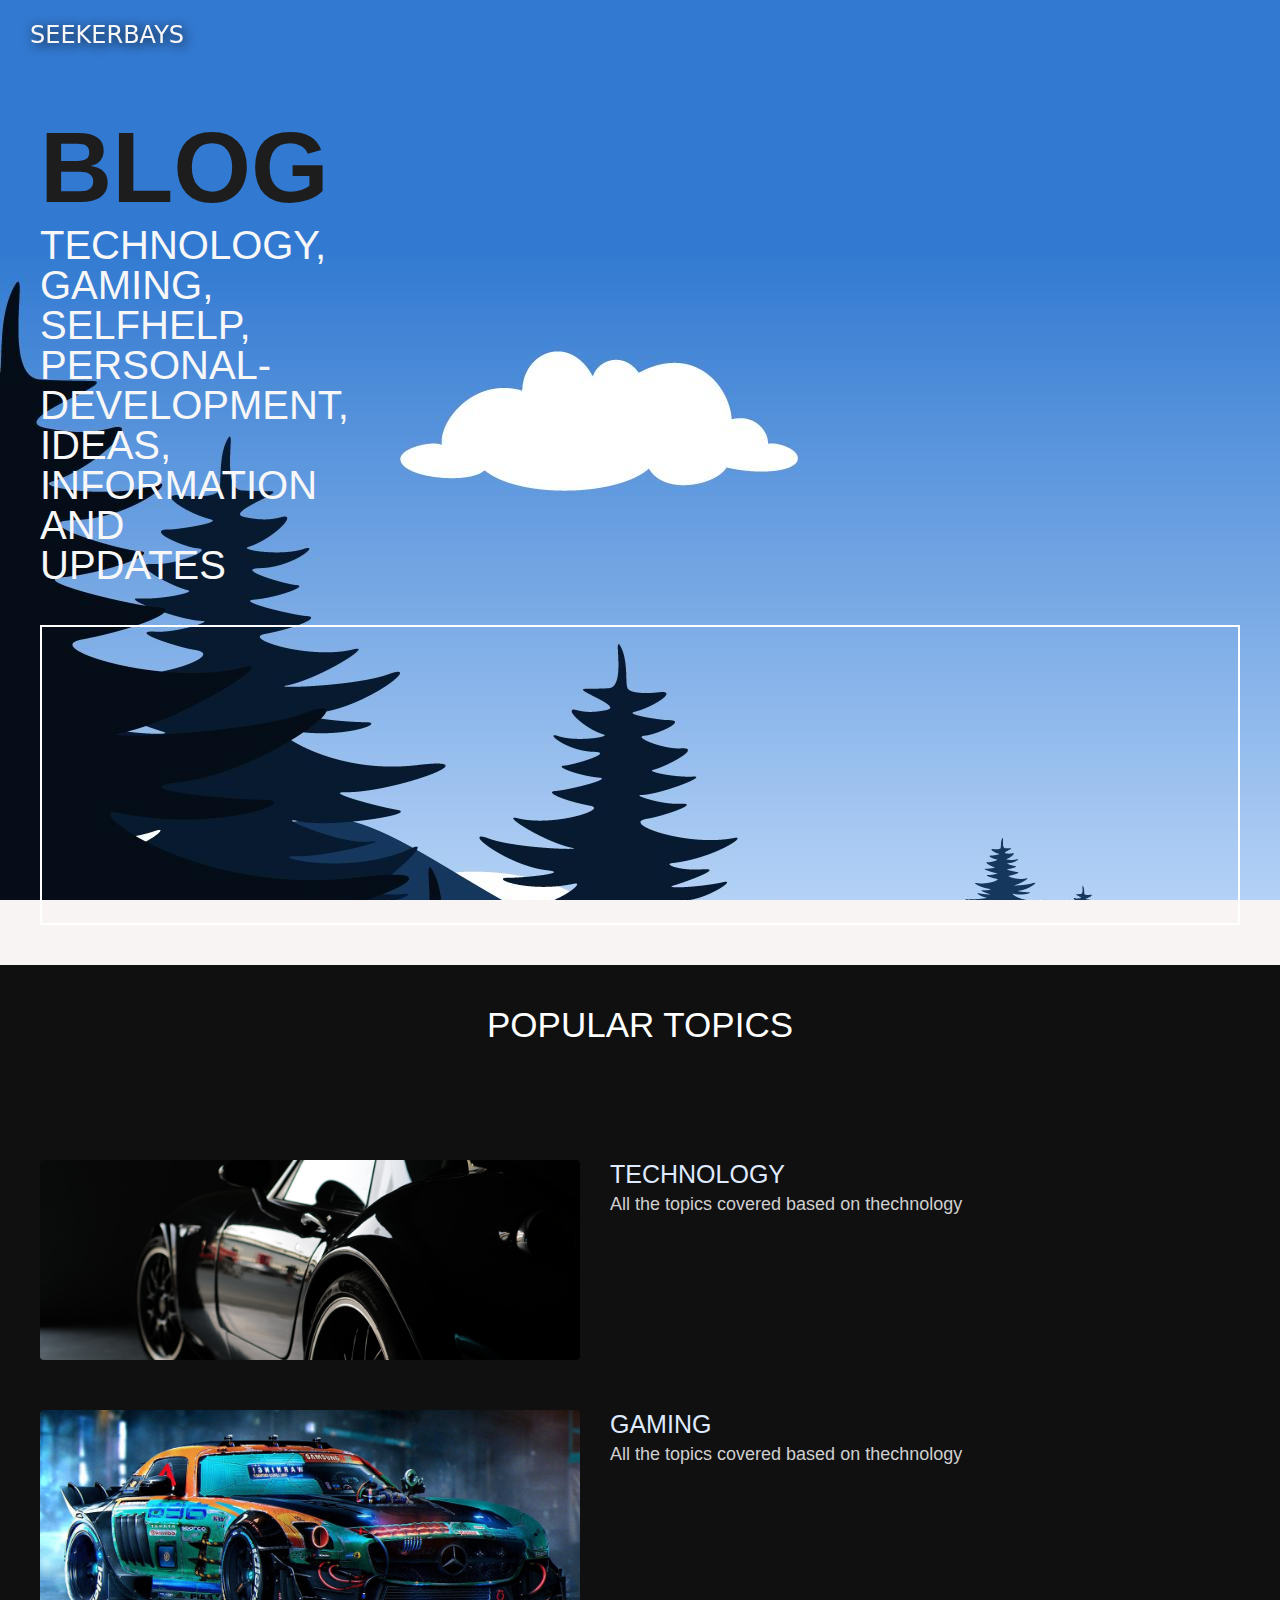
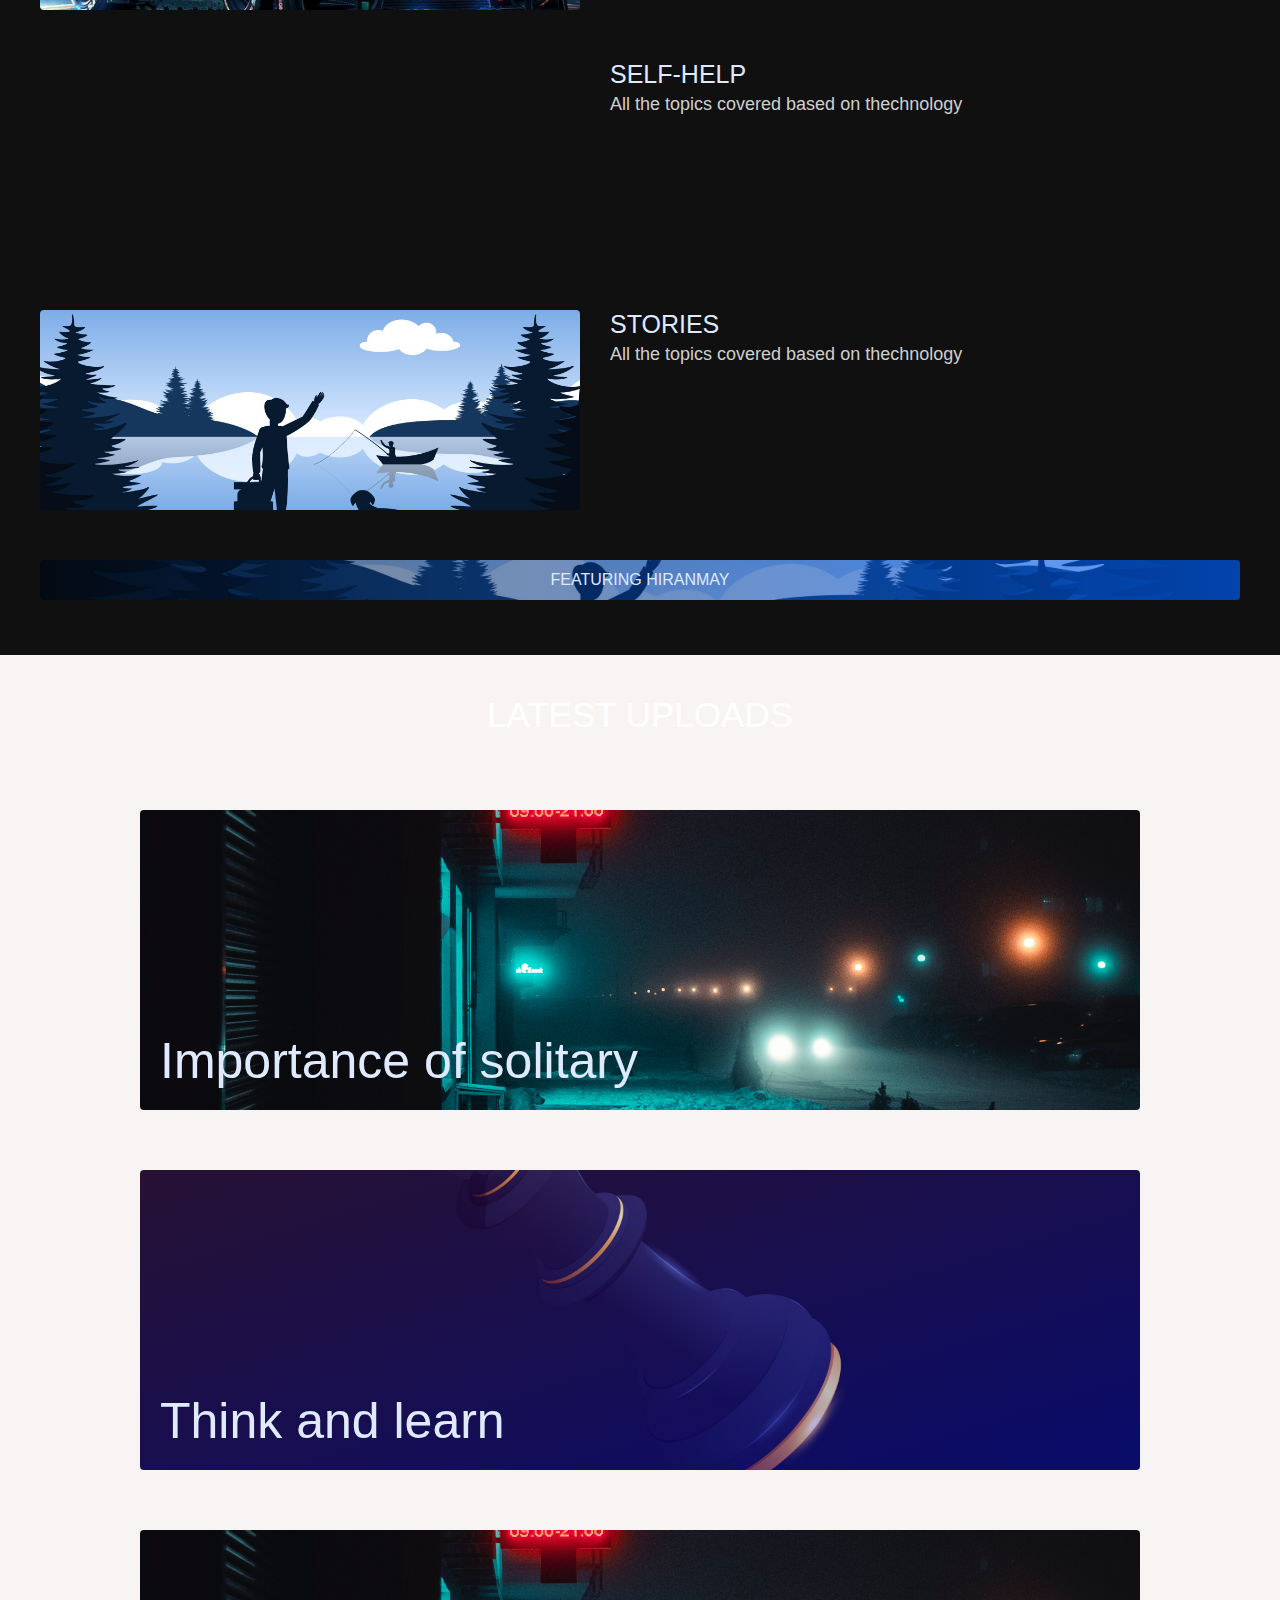
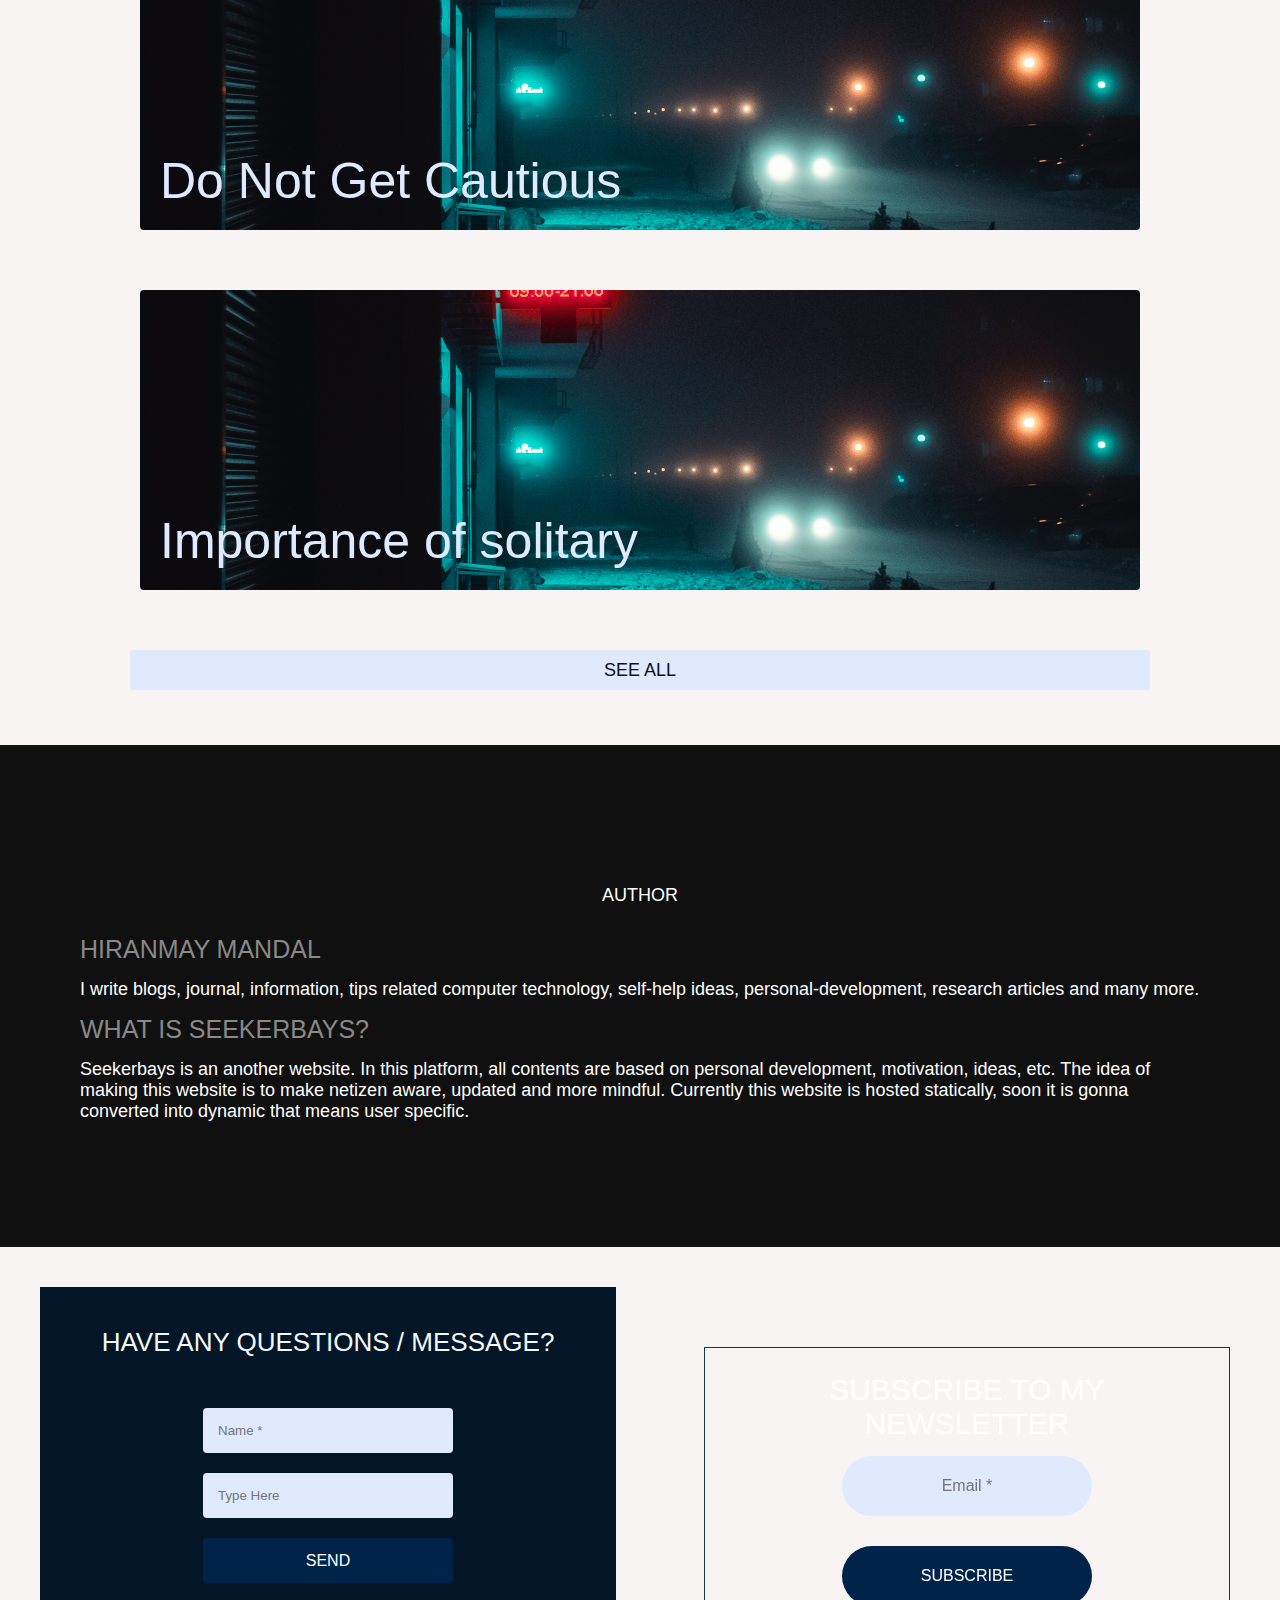
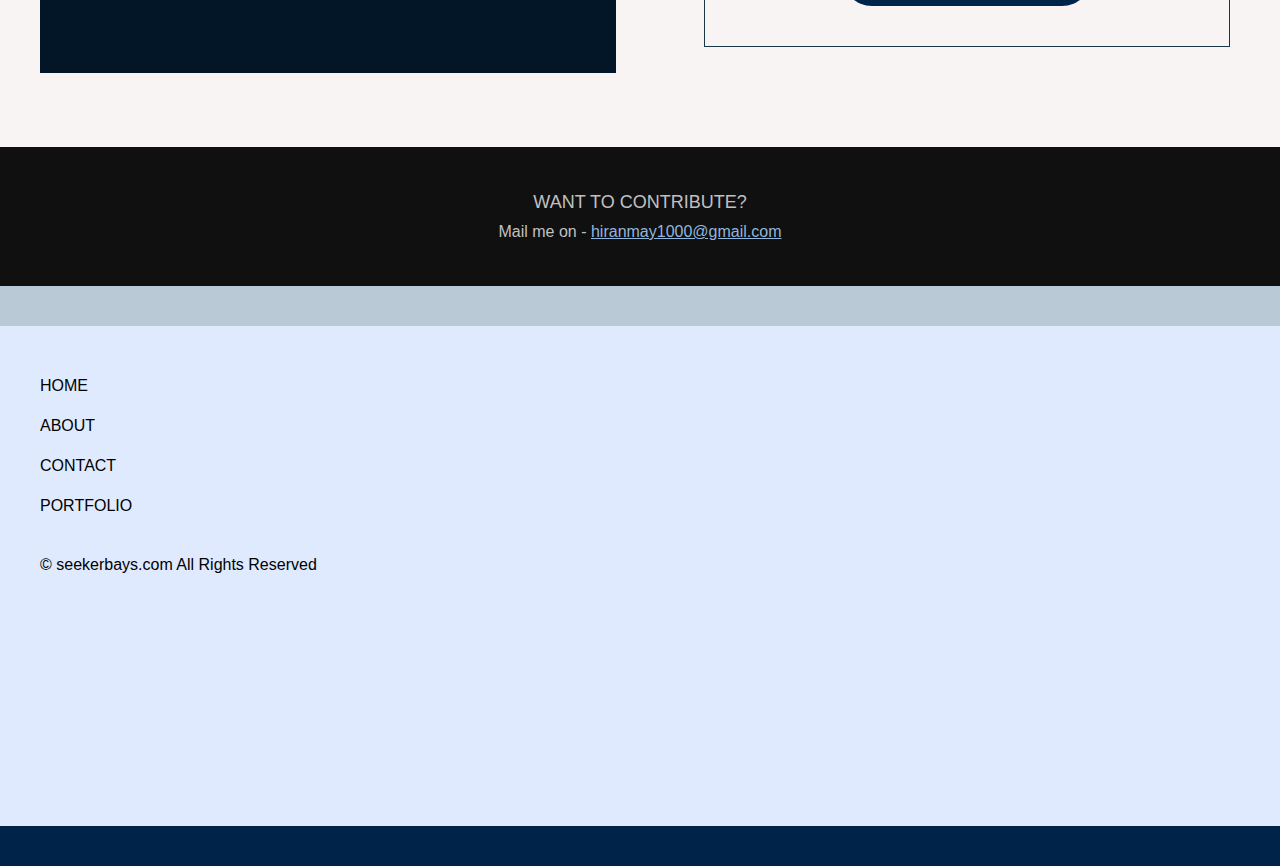
==== index.html @ d8be7225 "1.0" ====
<!DOCTYPE html>
<html lang="en">
<head>
    <meta charset="UTF-8">
    <meta http-equiv="X-UA-Compatible" content="IE=edge">
    <meta name="viewport" content="width=device-width, initial-scale=1.0">
    <link rel="stylesheet" href="style.css">
    <link href="https://cdn.jsdelivr.net/npm/bootstrap@5.2.0-beta1/dist/css/bootstrap.min.css" rel="stylesheet" integrity="sha384-0evHe/X+R7YkIZDRvuzKMRqM+OrBnVFBL6DOitfPri4tjfHxaWutUpFmBp4vmVor" crossorigin="anonymous">
    <title>Seekerbays</title>
</head>
<body>

    <header class="nav-bar">
        <h1 class="logo">SEEKERBAYS</h1>
        <nav class="nav-menu">
            <ul class="nav-items">
                <li><a class="nav-link" href="index.html">HOME</a></li>
                <li><a class="nav-link" href="">CATEGORY</a></li>
                <li><a class="nav-link" href="">ABOUT</a></li>
                <li><a class="nav-link" href="">ARTICLE</a></li>
                <li><a class="nav-link" href="">MORE</a></li>
            </ul>
        </nav>
    </header>

    <section class="landing-page">

        <div class="landing-page-container">
            <h1 class="heading">BLOG</h1>
            <h4 class="sub-heading">TECHNOLOGY, GAMING, SELFHELP, PERSONAL-DEVELOPMENT, IDEAS, INFORMATION AND UPDATES</h4>
            <div class="slide-cards-container">
                <div class="cards"></div>
                <div class="cards"></div>
                <div class="cards"></div>
            </div>
        </div>
        
    </section>

    <main>

        <section class="page1">
            <div class="category-page page-height">

                <h4 class="page-heading">POPULAR TOPICS</h4>

                <div class="cards-container">

                    <div class="category-cards">
                        <div class="img-container">
                            <img src="./images/porche.jpg" alt="">
                        </div>

                        <div class="card-details">
                            <h4 class="card-heading">TECHNOLOGY</h4>
                            <p>All the topics covered based on thechnology</p>
                        </div>
                    </div>

                    <div class="category-cards">
                        <div class="img-container">
                            <img src="./images/gaming-car1.jpg" alt="">
                        </div>

                        <div class="card-details">
                            <h4 class="card-heading">GAMING</h4>
                            <p>All the topics covered based on thechnology</p>
                        </div>                    
                    </div>

                    <div class="category-cards">
                        <div class="img-container">
                            <img src="./images/table-gadgets.jpg" alt="">
                        </div>

                        <div class="card-details">
                            <h4 class="card-heading">SELF-HELP</h4>
                            <p>All the topics covered based on thechnology</p>
                        </div>                    
                    </div>

                    <div class="category-cards">
                        <div class="img-container">
                            <img src="./images/vector3.jpg" alt="">
                        </div>

                        <div class="card-details">
                            <h4 class="card-heading">STORIES</h4>
                            <p>All the topics covered based on thechnology</p>
                        </div>                    
                    </div>

                    <div class="featuring-h">
                        <p>FEATURING HIRANMAY</p>
                    </div>

                </div>

            </div>

        </section>

        <section class="page2">
            <div class="latest-uploads page-height">
                <h4 class="page-heading">LATEST UPLOADS</h4>

                <div class="cards-container">

                    <div class="latest-uploads-cards latest-upload-card-img-1">
                        <h3 class="card-heading latest-upload-cards-heading uploads-bg-image importance-of-solitary" ><a href="">Importance of solitary</a></h3>
                    </div>

                    <div class="latest-uploads-cards">
                        <h3 class="card-heading latest-upload-cards-heading uploads-bg-image dependency"><a href="">Think and learn</a></h3>
                    </div>

                    <div class="latest-uploads-cards">
                        <h3 class="card-heading latest-upload-cards-heading uploads-bg-image importance-of-solitary"><a href="">Do Not Get Cautious</a></h3>
                    </div>

                    <div class="latest-uploads-cards">
                        <h3 class="card-heading latest-upload-cards-heading uploads-bg-image importance-of-solitary"><a href="">Importance of solitary</a></h3>
                    </div>

                    <div class="see-all">
                        <p>SEE ALL</p>
                    </div>

                </div>

            </div>
        </section>

        <section class="page3">
            <div class="contact-me page-height">

                <p style=" line-height: 50px; text-align: center;">AUTHOR</p>
                <h4>HIRANMAY MANDAL</h4>
                <P>I write blogs, journal, information, tips related computer technology, self-help ideas, personal-development, research articles and many more.</P>
                <h4>WHAT IS SEEKERBAYS?</h4>
                <p>Seekerbays is an another website. In this platform, all contents are based on personal development, motivation, ideas, etc. The idea of making this website is to make netizen aware, updated and more mindful. Currently this website is hosted statically, soon it is gonna converted into dynamic that means user specific. </p>

            </div>
        </section>

        <section class="page4">

            <div class="message-page page-height">
                <h4>HAVE ANY QUESTIONS / MESSAGE?</h4>
                <div class="message-container">
                    <input type="text" name="name" id="name-box" placeholder="Name *">
                    <input type="text" placeholder="Type Here">
                    <input type="submit" value="SEND" class="submit-btn">
                </div>
            </div>

        </section>

        

        <section class="page5">
            <div class="subscribe subscribe-page page-height">
                <div class="subscribe-details-container">
                    <h4 class="page-heading subscribe-heading">SUBSCRIBE TO MY NEWSLETTER</h4>
                    <input type="email" placeholder="Email *" name="email-name" id="email-box">
                    <input type="submit" value="SUBSCRIBE" class="submit-btn">
                </div>
            </div>
        </section>

        <section class="page6">

            <div class="collaboration-page page-height">
                <h4>WANT TO CONTRIBUTE?</h4>
                <p>Mail me on - <a href="">hiranmay1000@gmail.com</a></p>
            </div>

        </section>


    </main>

    <footer>
        <div class="footer-start-banner footer-banner">
            
        </div>
        <div class="footer-container">
            <ul>
                <li><a href="index.html">HOME</a></li>
                <li><a href="index.html">ABOUT</a></li>
                <li><a href="index.html">CONTACT</a></li>
                <li><a href="https://hiranmay1000.github.io">PORTFOLIO</a></li>
                <div class="copyright-notice"><p>© seekerbays.com All Rights Reserved</p></div>
            </ul>
        </div>
        <div class="footer-end-banner footer-banner">

        </div>
    </footer>

    <script src="main.js"></script>
    <script src="https://cdn.jsdelivr.net/npm/bootstrap@5.2.0-beta1/dist/js/bootstrap.bundle.min.js" integrity="sha384-pprn3073KE6tl6bjs2QrFaJGz5/SUsLqktiwsUTF55Jfv3qYSDhgCecCxMW52nD2" crossorigin="anonymous"></script>

</body>
</html>
---- style.css ----
* {
    margin: 0;
    padding: 0;
    box-sizing: border-box;
    text-decoration: none;
}

html,
body {
    background-color: #f8f4f4;
}

body {
    background-image: url(./images/vector3.jpg);
    background-attachment: fixed;
}

header {
    width: 100%;
    height: 70px;
    position: fixed;
    /* background-color: #d6e9ff; */
}

header nav {
    display: none;
}

header nav ul {
    /* display: flex; */
    /* align-items: center; */
    /* flex-direction: column; */
    padding-top: 70px;
    text-align: center;
}

header nav ul li {
    list-style: none;
    line-height: 5rem;
}

header nav ul li a {
    display: block;
    width: 100%;
    font-family: Arial, Helvetica, sans-serif;
    color: #010101;
}

header nav ul li a:hover {
    color: #289dcb;
}

.logo {
    position: relative;
    font-family: system-ui, -apple-system, BlinkMacSystemFont, 'Segoe UI', Roboto, Oxygen, Ubuntu, Cantarell, 'Open Sans', 'Helvetica Neue', sans-serif;
    color: #f7f7f7;
    font-size: 24px;
    font-weight: 500;
    line-height: 70px;
    padding: 0 30px;
    text-shadow: 2px 2px 12px #111;
    z-index: 3;
}

.heading {
    font-family: Verdana, Geneva, Tahoma, sans-serif;
    font-size: 80px;
    color: #1d1d1d;
    font-weight: 900;
}

.sub-heading {
    font-family: 'Gill Sans', 'Gill Sans MT', Calibri, 'Trebuchet MS', sans-serif;
    color: #f7f7f7;
    font-size: 30px;
    font-weight: 100;
    width: 20%;
    line-height: 30px;
}

.landing-page {
    padding-top: 70px;
    width: 100%;
}

.landing-page-container {
    padding: 20px;
}


.slide-cards-container {
    margin-top: 40px;
    height: 300px;
    border: 2px solid #fff;
    padding: 20px;
}

.page-heading {
    font-family: 'Trebuchet MS', 'Lucida Sans Unicode', 'Lucida Grande', 'Lucida Sans', Arial, sans-serif;
    font-size: 35px;
    text-align: center;
    color: #fff;
    font-weight: 100;
}

.page-height {
    padding: 60px 20px;
}

/* -----------------------------PAGE1----------------------------- */
.page1 {
    width: 100%;
    background-color: #101010;
}

.cards-container {
    padding: 15px 0;
}

.category-cards {
    height: 150px;
    width: 100%;
    margin: 30px 0;
    display: flex;
}

.img-container {
    width: 40%;
    height: 150px;
    display: flex;
    align-items: center;
    justify-content: center;
    overflow: hidden;
    border-radius: 4px;
}

.img-container img {
    width: 150%;
}

.card-details {
    width: 60%;
    padding-left: 20px;
}

.card-heading {
    font-family: 'Segoe UI', Tahoma, Geneva, Verdana, sans-serif;
    color: #dfeaff;
    font-size: 20px;
}

.card-details p {
    font-family: 'Segoe UI', Tahoma, Geneva, Verdana, sans-serif;
    color: #cfcfcf;
    font-weight: 100;
}

.featuring-h {
    width: 100%;
    height: 40px;
    display: flex;
    align-items: center;
    justify-content: center;
    background-image: linear-gradient(to right, rgba(0, 7, 12, 0.496), rgba(0, 98, 255, 0.644)), url(./images/vector3.jpg);
    background-position: center;
    background-size: cover;
    border-radius: 4px;
}

.featuring-h p {
    font-family: 'Segoe UI', Tahoma, Geneva, Verdana, sans-serif;
    color: #dfeaff;
    font-weight: 400;
}

/* -----------------------PAGE1-END------------------------- */


/* -------------------------PAGE2--------------------------- */
.page2 {
    width: 100%;
    background-image: url(./images/fantastic-amoled.jpg);
    background-attachment: fixed;
    background-position-x: right;
    background-position: center;
}

.latest-uploads-cards {
    height: 300px;
    margin: 30px 0;
    border-radius: 4px;
    transition: 0.5s ease-in;
}

.latest-upload-cards-heading {
    font-size: 40px;
    font-weight: 500;
}


.latest-upload-cards-heading a {
    height: 300px;
    display: block;
    color: #dfeaff;
    display: flex;
    align-items: flex-end;
    padding: 20px;
}

.uploads-bg-image {
    background-position: center;
    background-size: cover;
    border-radius: 4px;
}

.importance-of-solitary {
    background-image: linear-gradient(to bottom right, rgba(255, 11, 255, 0.1), rgba(0, 0, 255, 0.347)), url(./images/dark_night.jpg);
}

.importance-of-solitary {
    background-image: url(./images/dark_night.jpg);
}

.dependency {
    background-image: linear-gradient(to bottom right, rgba(255, 11, 255, 0.1), rgba(0, 0, 255, 0.347)), url(./images/chess.jpg);
}


.see-all {
    width: 100%;
    height: 40px;
    background-color: #dfeaff;
    border-radius: 4px;
    display: flex;
    align-items: center;
    justify-content: center;
}

.see-all p {
    font-size: 18px;
    font-family: 'Segoe UI', Tahoma, Geneva, Verdana, sans-serif;
    color: #101010;
    font-weight: 400;
    line-height: 40px;
}

/* -----------------------PAGE2-END------------------------- */

/* -------------------------PAGE3----------------------------*/
.page3 {
    background-color: #101010;
}


.contact-me {
    padding: 100px 50px;
}

.contact-me p,
h4 {
    font-family: 'Segoe UI', Tahoma, Geneva, Verdana, sans-serif;
    color: #fff;
}

.contact-me h4 {
    color: #898989;
    font-size: 20px;
    margin: 10px 0;
}

/* -----------------------PAGE3-END----------------------------*/

/* -------------------------PAGE4----------------------------*/
.page4 {
    background-color: #021628;
}

.message-page h4 {
    font-size: 26px;
    text-align: center;
    color: #f4f8f8;
}

.message-container {
    display: flex;
    align-items: center;
    flex-direction: column;
}

.message-page .message-container input {
    margin: 10px 5px;
    width: 250px;
    height: 45px;
    outline: none;
    border: none;
    padding: 10px 15px;
    border-radius: 4px;
    background-color: #dfeaff;
}

.message-container .submit-btn {
    font-size: 16px;
}

/* -----------------------PAGE4-END---------------------------*/

/* -------------------------PAGE5----------------------------*/
.page5 .page-height {
    height: 300px;
}

.subscribe {
    border: 1px solid rgba(0, 35, 53, 0.905);
    margin: 20px;
    display: flex;
    align-items: center;
    justify-content: center;
    backdrop-filter: blur(6px);
}

.subscribe-details-container {
    display: flex;
    align-items: center;
    flex-direction: column;
}

.subscribe-details-container input {
    outline: none;
    margin: 15px 0;
    text-align: center;
    width: 250px;
    height: 60px;
    font-size: 16px;
    border-radius: 100px;
    border: none;
    background-color: #dfeaff;
}

.subscribe-heading {
    font-size: 30px;
    width: 80%;
}

.submit-btn {
    color: #fff;
    background-color: #002349 !important;
}

.submit-btn:hover {
    color: #91b6de;
}

/* -----------------------PAGE5-END------------------------- */


/* -------------------------PAGE6----------------------------*/
.page6 {
    background-color: #101010;

}

.collaboration-page {
    display: flex;
    align-items: center;
    flex-direction: column;
}

.collaboration-page h4,
p {
    padding: 5px 0;
    font-family: 'Segoe UI', Tahoma, Geneva, Verdana, sans-serif;
    color: silver;
}

.collaboration-page a {
    text-decoration: underline;
    color: #91b6de;
}

/* -----------------------PAGE6-END---------------------------*/

/* ------------------------FOOTER------------------------ */
.footer-container {
    width: 100%;
    height: 500px;
    background-color: #dfeaff;
    padding: 20px;
}

.footer-container ul {
    padding: 20px;
    width: 50%;
}

.footer-container ul li {
    list-style: none;
    line-height: 40px;
}

.footer-container ul li a {
    color: #010101;
    font-family: 'Segoe UI', Tahoma, Geneva, Verdana, sans-serif;
    font-weight: 300;
}

.footer-container ul li a:hover {
    color: #91b6de;
}

.footer-banner {
    width: 100%;
    height: 40px;
}

.footer-start-banner {
    background-color: #b9cad6;
}

.footer-end-banner {
    background-color: #002349;
}

.copyright-notice p {
    padding-top: 30px;
    color: #010101;
    font-family: 'Segoe UI', Tahoma, Geneva, Verdana, sans-serif;
}

/*---------------------- FOOTER-END---------------------- */

/* ===================TABLET-VERSION=================== */
@media only screen and (min-width: 750px) {

    .page-height {
        padding: 40px;
    }

    .landing-page-container {
        padding: 40px;
    }

    .heading {
        font-size: 100px;
    }

    .sub-heading {
        font-size: 40px;
        line-height: 40px;
    }

    .slide-cards-container {
        margin-top: 40px;
        height: 300px;
        border: 2px solid #fff;
        padding: 20px;
    }

    /* -----------------------------PAGE1----------------------------- */

    .category-cards {
        margin: 100px 0;
    }

    .img-container {
        width: 45%;
        height: 200px;
    }

    .card-details {
        width: 50%;
        padding-left: 30px;
    }

    .card-heading {
        font-size: 25px;
    }

    .card-details p {
        font-size: 18px;
        font-weight: 100;
    }

    /* -----------------------PAGE1-END------------------------- */


    /* -------------------------PAGE2--------------------------- */

    .latest-uploads-cards {
        margin: 60px 100px;
    }

    .latest-upload-cards-heading {
        font-size: 50px;
        font-weight: 300;
    }


    .see-all {
        margin: auto;
        width: 85%;
    }

    /* -----------------------PAGE2-END------------------------- */

    /* -------------------------PAGE3----------------------------*/
    .page3{
        padding: 80px 40px;
    }

    .contact-me p,
    h4 {
        font-size: 18px;
        font-weight: 300;
    }

    .contact-me h4 {
        font-size: 25px;
    }

    /* -----------------------PAGE3-END----------------------------*/

    /* -------------------------PAGE4----------------------------*/
    .page4 {
        margin: 40px 0 40px 40px;
        width: 45%;
        float: left;
    }

    .message-page h4 {
        font-weight: 500;
    }

    .message-container {
        margin: 40px 0;
    }

    /* -----------------------PAGE4-END---------------------------*/

    /* -------------------------PAGE5----------------------------*/
    .page5 {
        width: 45%;
        float: right;
        display: flex;
        align-items: center;
        justify-content: center;
    }

    .subscribe {
        margin: 100px 50px 0 0;
    }

    .subscribe-details-container {}

    /* -----------------------PAGE5-END------------------------- */


    /* -------------------------PAGE6----------------------------*/
    .page6 {
        background-color: #101010;
        margin-top: 500px;
    }

    .collaboration-page h4,
    p {
        padding: 5px 0;
        font-family: 'Segoe UI', Tahoma, Geneva, Verdana, sans-serif;
        color: silver;
    }

    .collaboration-page a {
        text-decoration: underline;
        color: #91b6de;
    }

    /* -----------------------PAGE6-END---------------------------*/

    /* ------------------------FOOTER------------------------ */
    .footer-container {
        width: 100%;
        height: 500px;
        background-color: #dfeaff;
        padding: 20px;
    }

    .footer-container ul {
        padding: 20px;
        width: 50%;
    }

    .footer-container ul li {
        list-style: none;
        line-height: 40px;
    }

    .footer-container ul li a {
        color: #010101;
        font-family: 'Segoe UI', Tahoma, Geneva, Verdana, sans-serif;
        font-weight: 300;
    }

    .footer-container ul li a:hover {
        color: #91b6de;
    }

    .footer-banner {
        width: 100%;
        height: 40px;
    }

    .footer-start-banner {
        background-color: #b9cad6;
    }

    .footer-end-banner {
        background-color: #002349;
    }

    .copyright-notice p {
        padding-top: 30px;
        color: #010101;
        font-family: 'Segoe UI', Tahoma, Geneva, Verdana, sans-serif;
    }

    /*---------------------- FOOTER-END---------------------- */

}
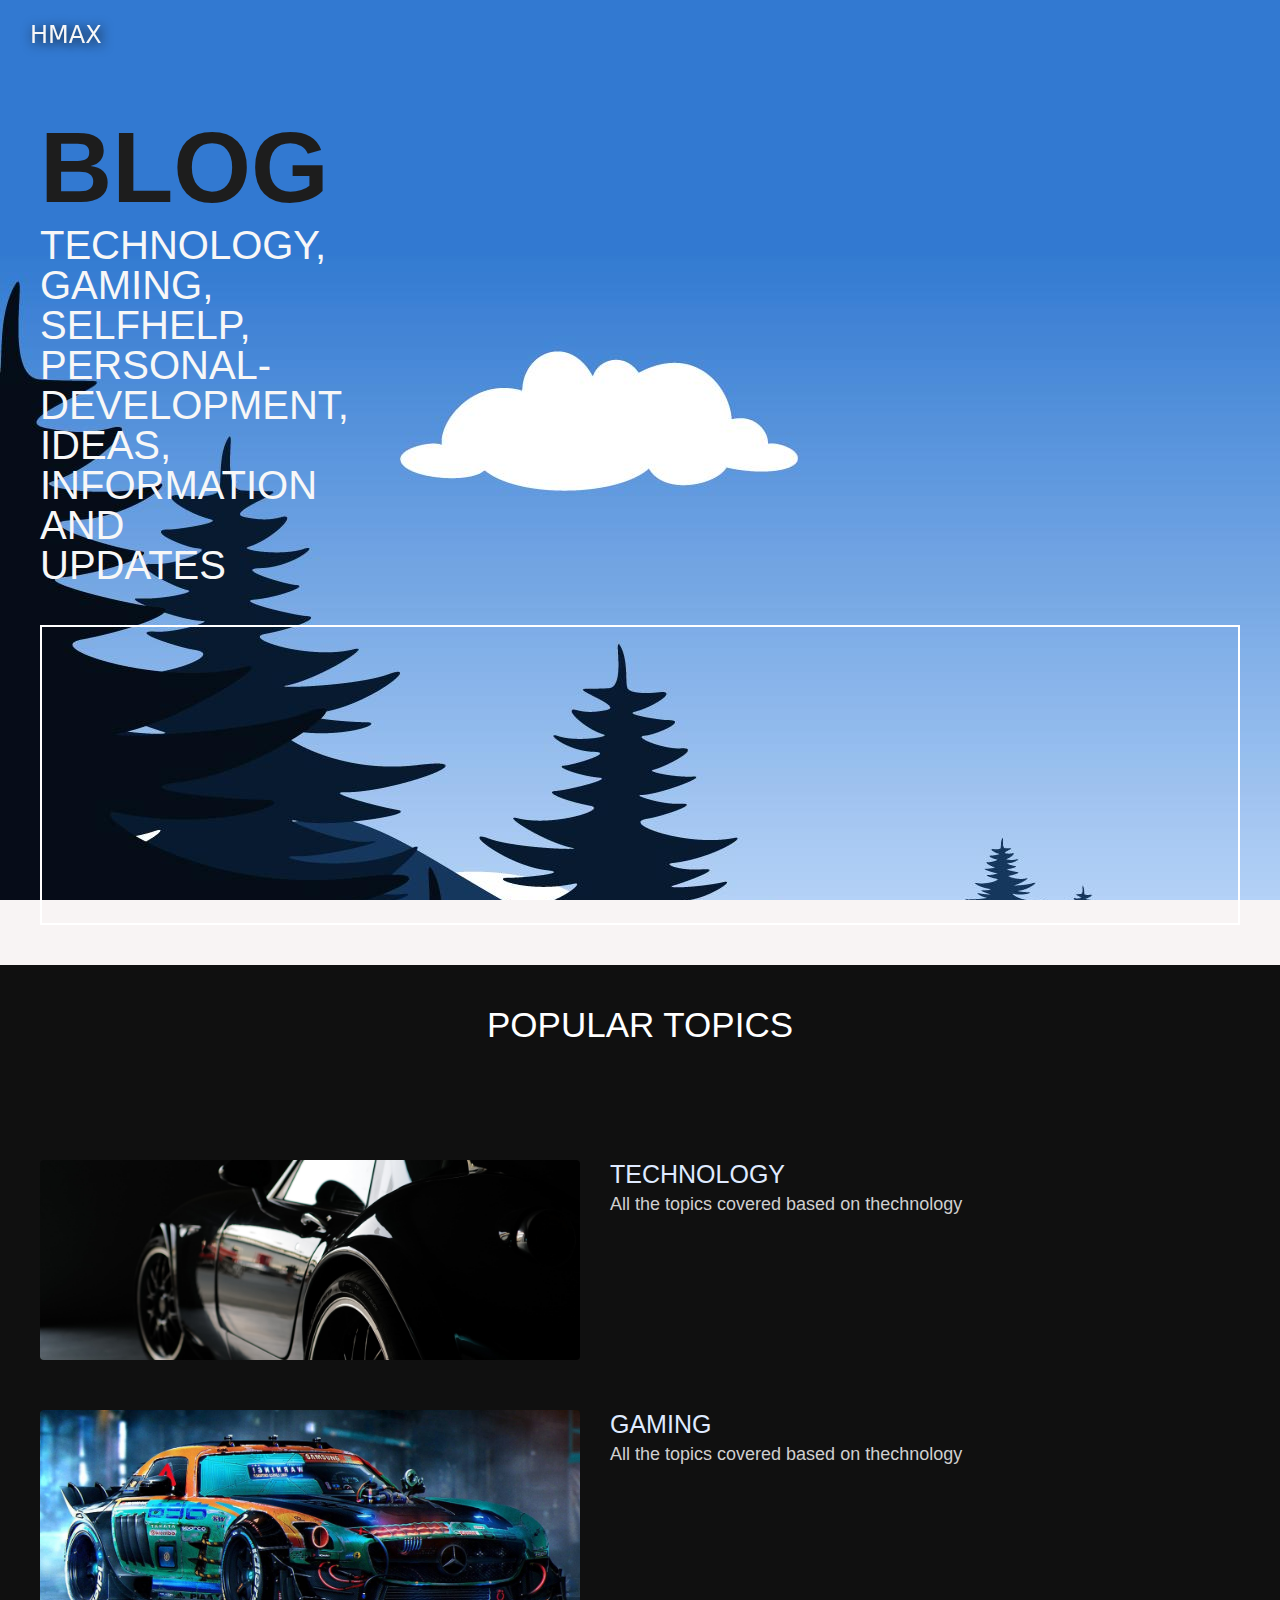
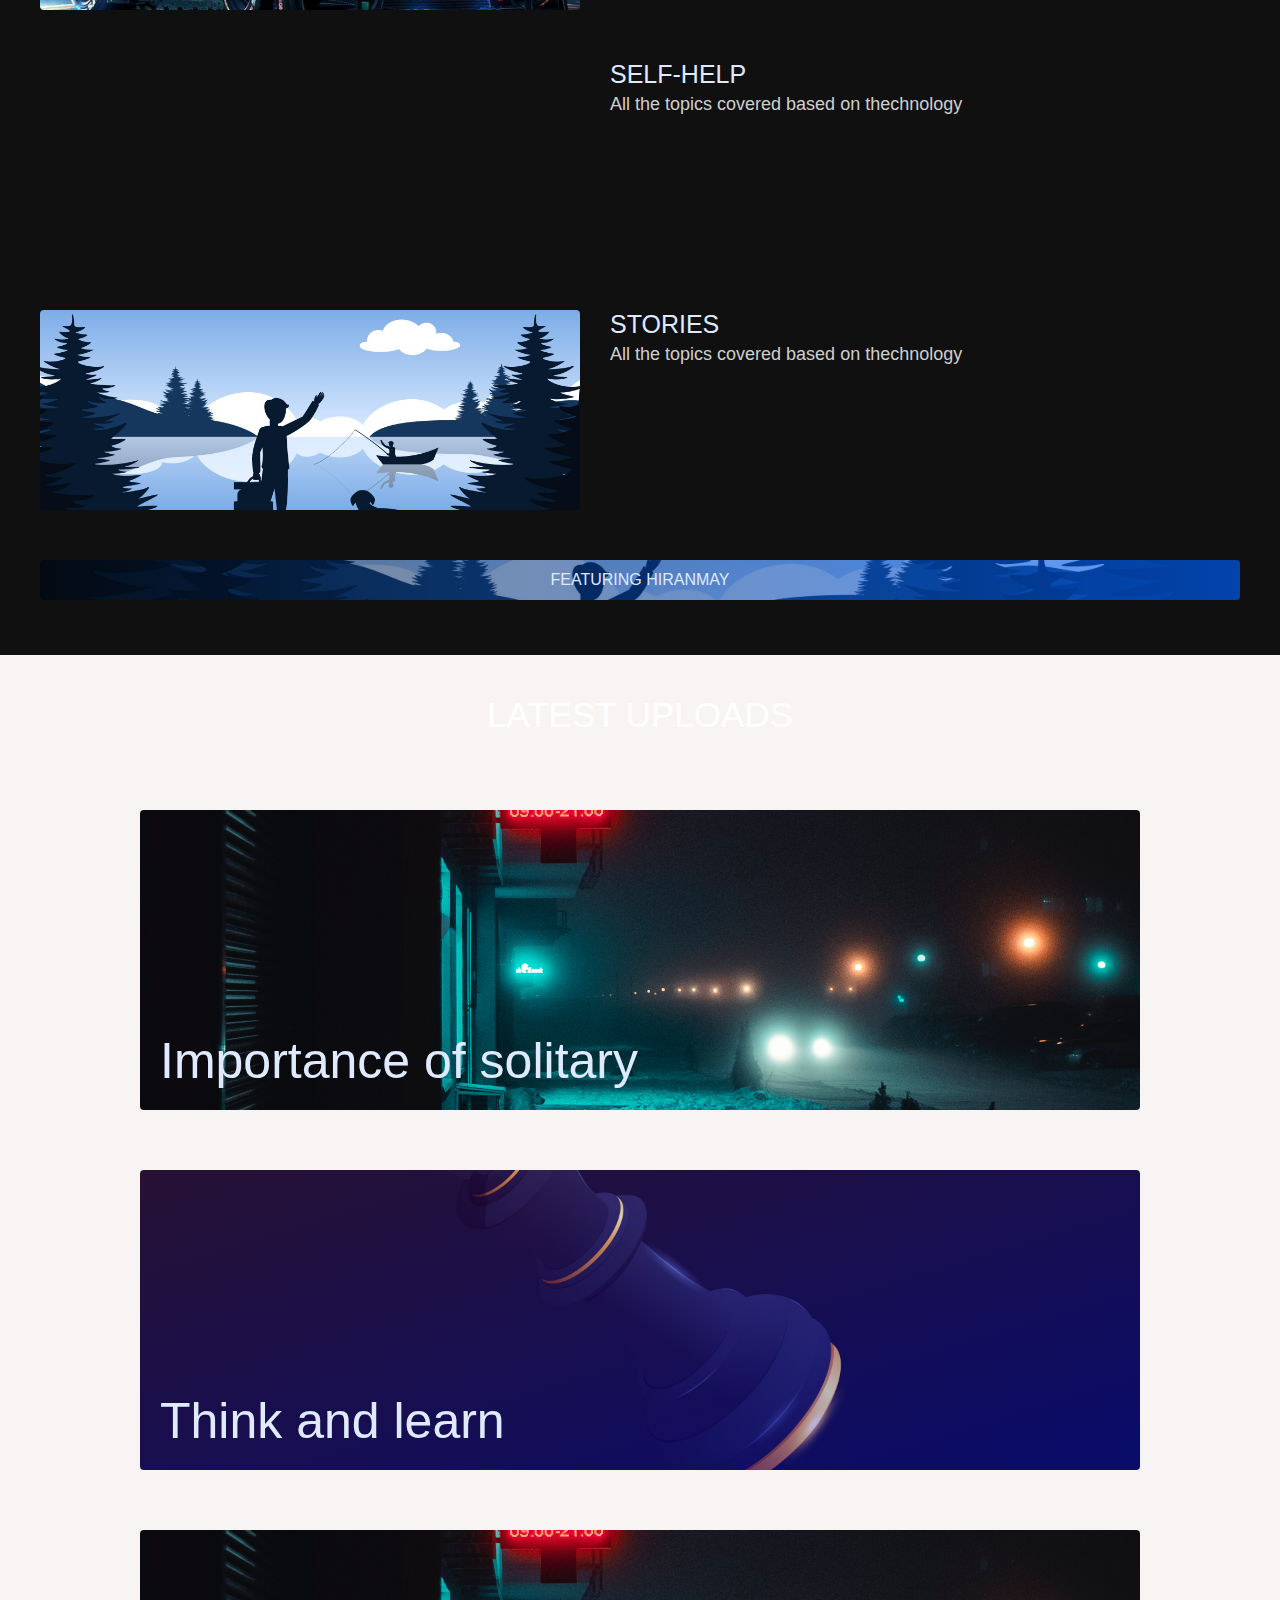
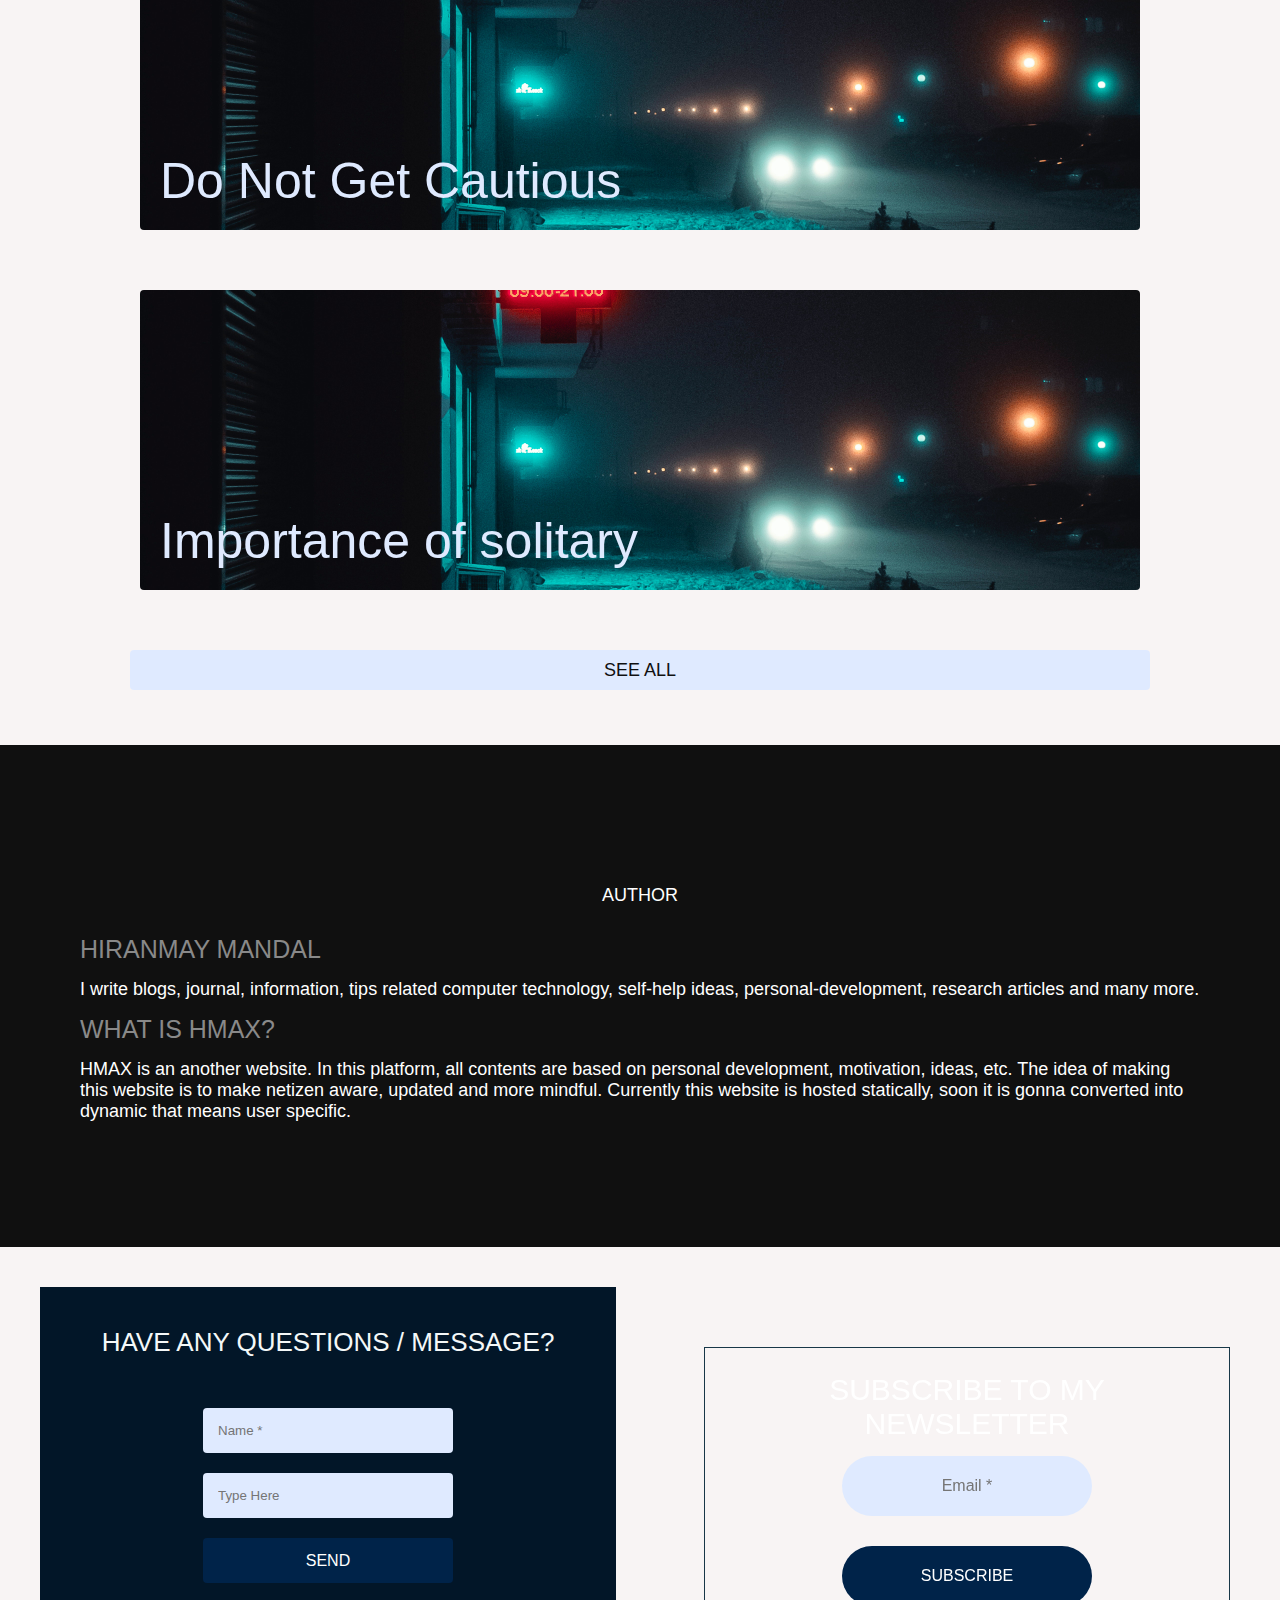
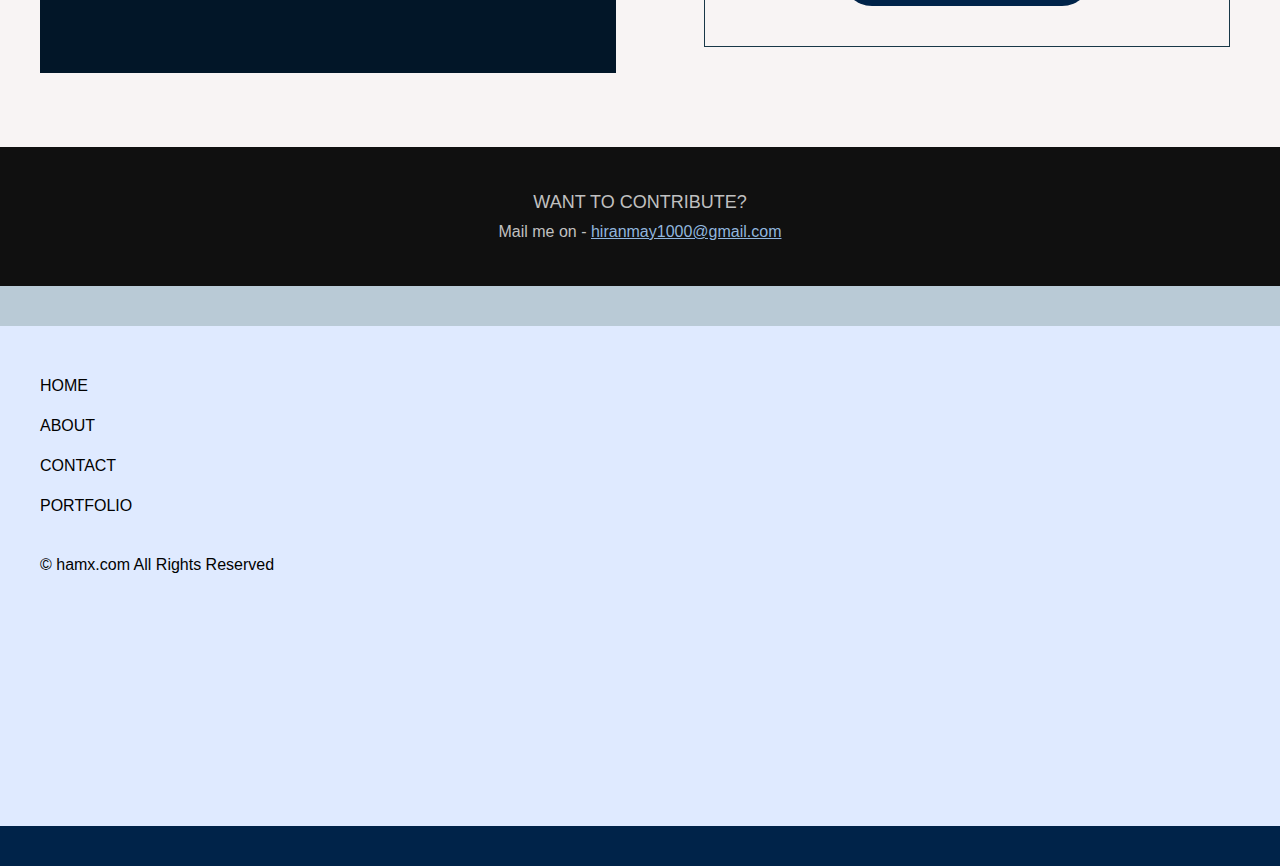
==== commit c30d717f: "Update index.html" ====
--- a/index.html
+++ b/index.html
@@ -6,12 +6,12 @@
     <meta name="viewport" content="width=device-width, initial-scale=1.0">
     <link rel="stylesheet" href="style.css">
     <link href="https://cdn.jsdelivr.net/npm/bootstrap@5.2.0-beta1/dist/css/bootstrap.min.css" rel="stylesheet" integrity="sha384-0evHe/X+R7YkIZDRvuzKMRqM+OrBnVFBL6DOitfPri4tjfHxaWutUpFmBp4vmVor" crossorigin="anonymous">
-    <title>Seekerbays</title>
+    <title>XMAX</title>
 </head>
 <body>
 
     <header class="nav-bar">
-        <h1 class="logo">SEEKERBAYS</h1>
+        <h1 class="logo">HMAX</h1>
         <nav class="nav-menu">
             <ul class="nav-items">
                 <li><a class="nav-link" href="index.html">HOME</a></li>
@@ -137,8 +137,8 @@
                 <p style=" line-height: 50px; text-align: center;">AUTHOR</p>
                 <h4>HIRANMAY MANDAL</h4>
                 <P>I write blogs, journal, information, tips related computer technology, self-help ideas, personal-development, research articles and many more.</P>
-                <h4>WHAT IS SEEKERBAYS?</h4>
-                <p>Seekerbays is an another website. In this platform, all contents are based on personal development, motivation, ideas, etc. The idea of making this website is to make netizen aware, updated and more mindful. Currently this website is hosted statically, soon it is gonna converted into dynamic that means user specific. </p>
+                <h4>WHAT IS HMAX?</h4>
+                <p>HMAX is an another website. In this platform, all contents are based on personal development, motivation, ideas, etc. The idea of making this website is to make netizen aware, updated and more mindful. Currently this website is hosted statically, soon it is gonna converted into dynamic that means user specific. </p>
 
             </div>
         </section>
@@ -190,7 +190,7 @@
                 <li><a href="index.html">ABOUT</a></li>
                 <li><a href="index.html">CONTACT</a></li>
                 <li><a href="https://hiranmay1000.github.io">PORTFOLIO</a></li>
-                <div class="copyright-notice"><p>© seekerbays.com All Rights Reserved</p></div>
+                <div class="copyright-notice"><p>© hamx.com All Rights Reserved</p></div>
             </ul>
         </div>
         <div class="footer-end-banner footer-banner">
@@ -202,4 +202,4 @@
     <script src="https://cdn.jsdelivr.net/npm/bootstrap@5.2.0-beta1/dist/js/bootstrap.bundle.min.js" integrity="sha384-pprn3073KE6tl6bjs2QrFaJGz5/SUsLqktiwsUTF55Jfv3qYSDhgCecCxMW52nD2" crossorigin="anonymous"></script>
 
 </body>
-</html>+</html>
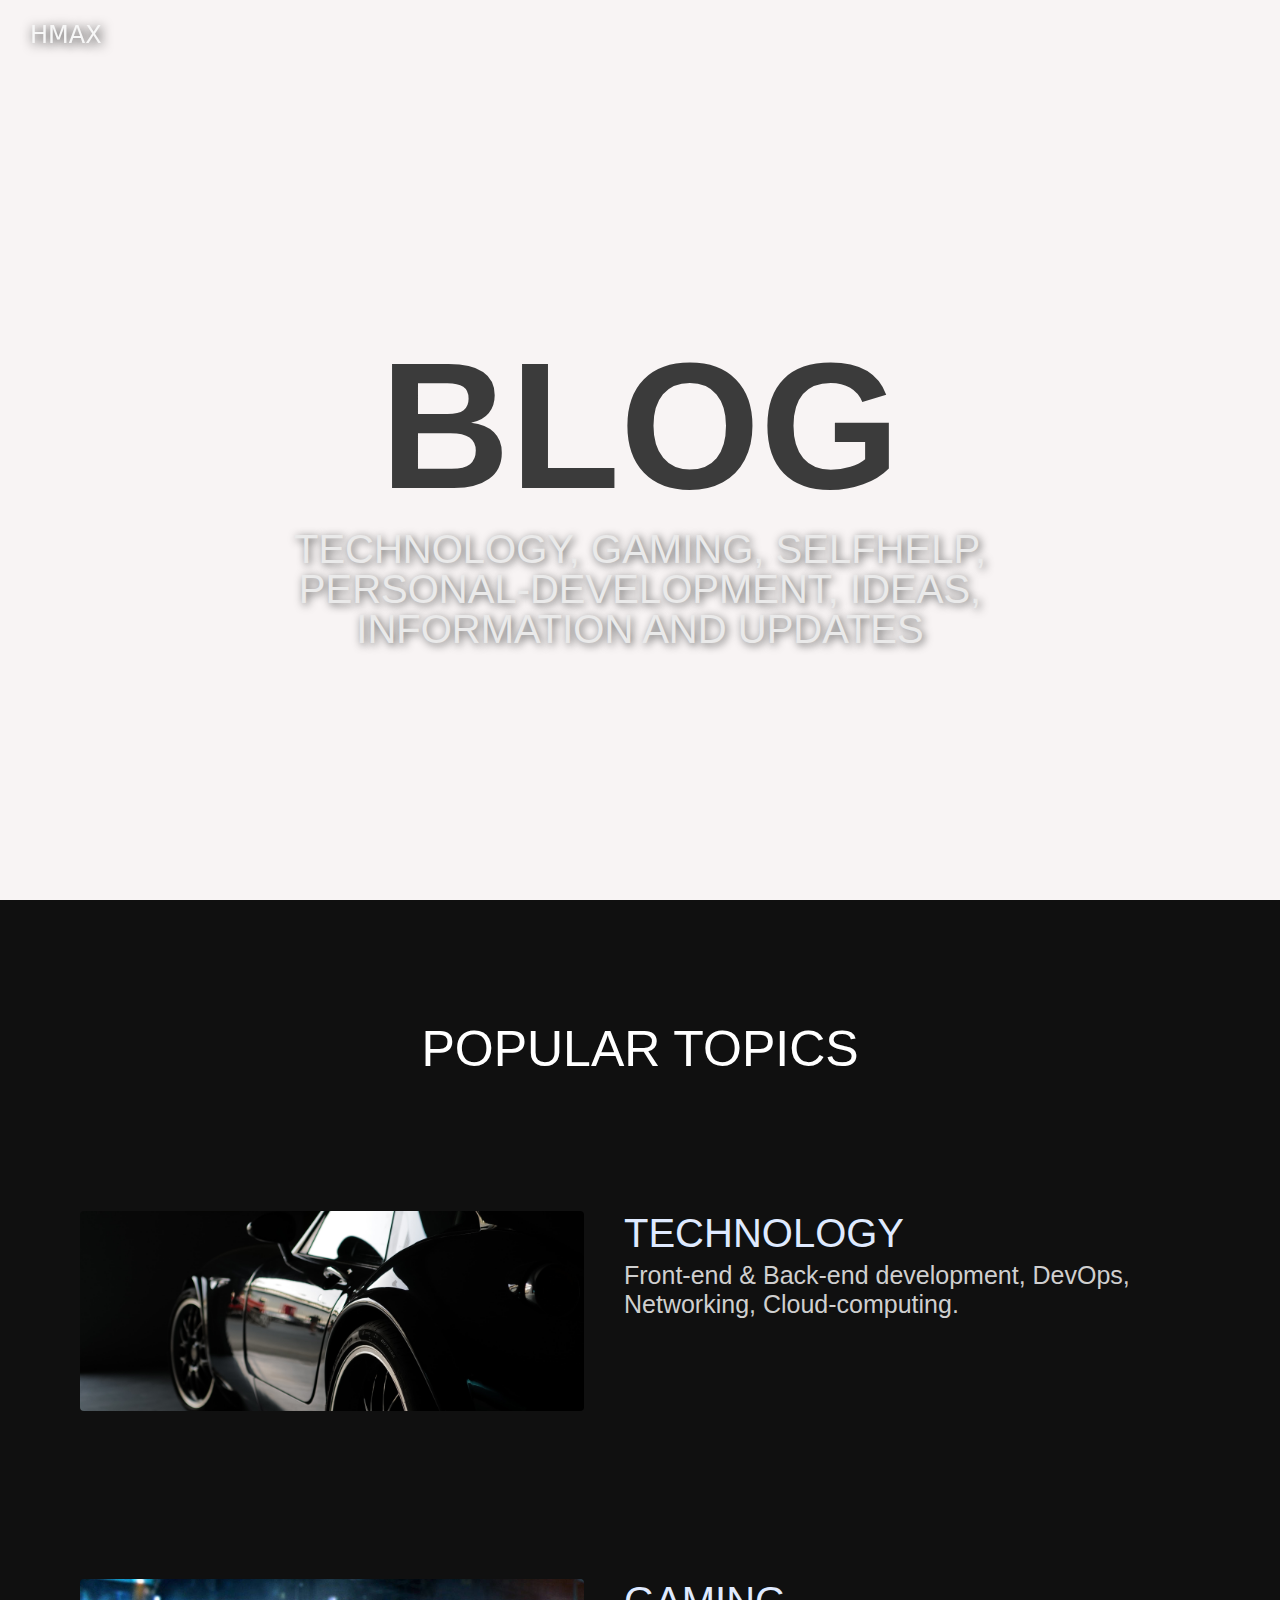
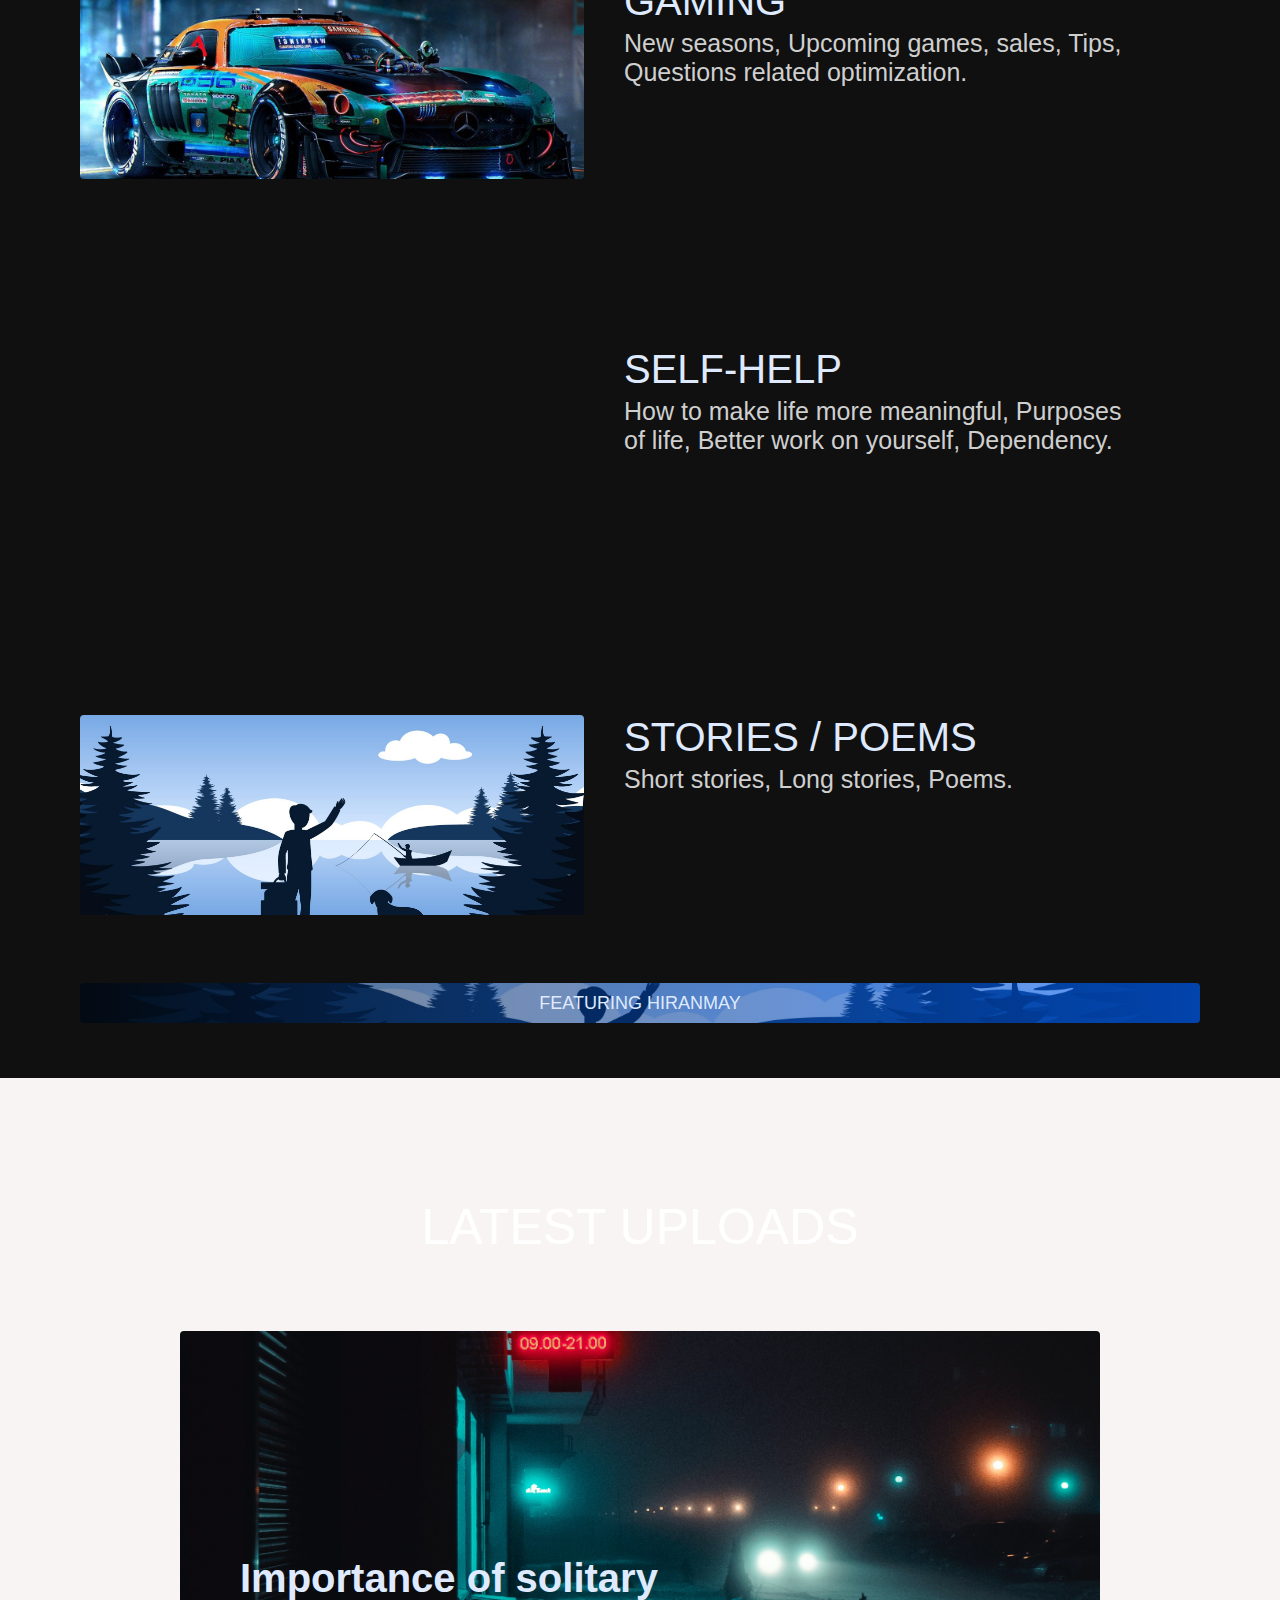
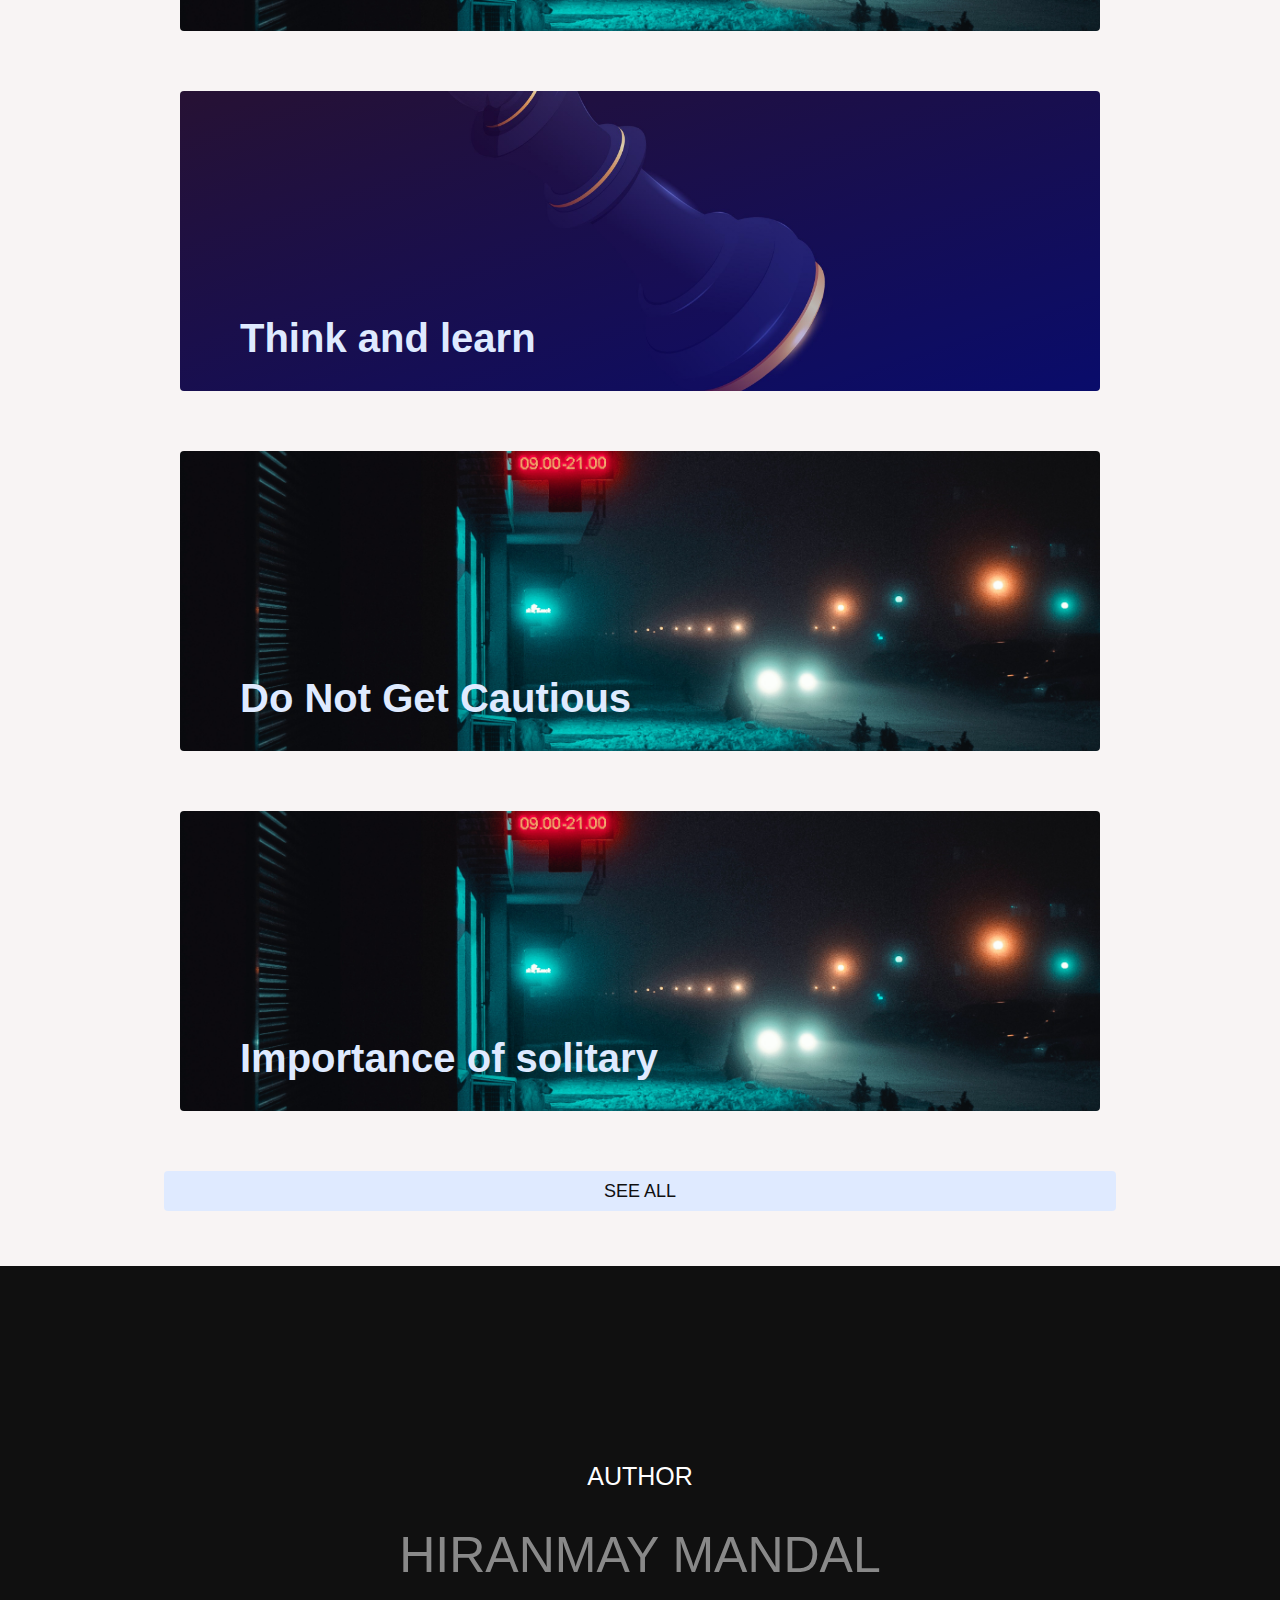
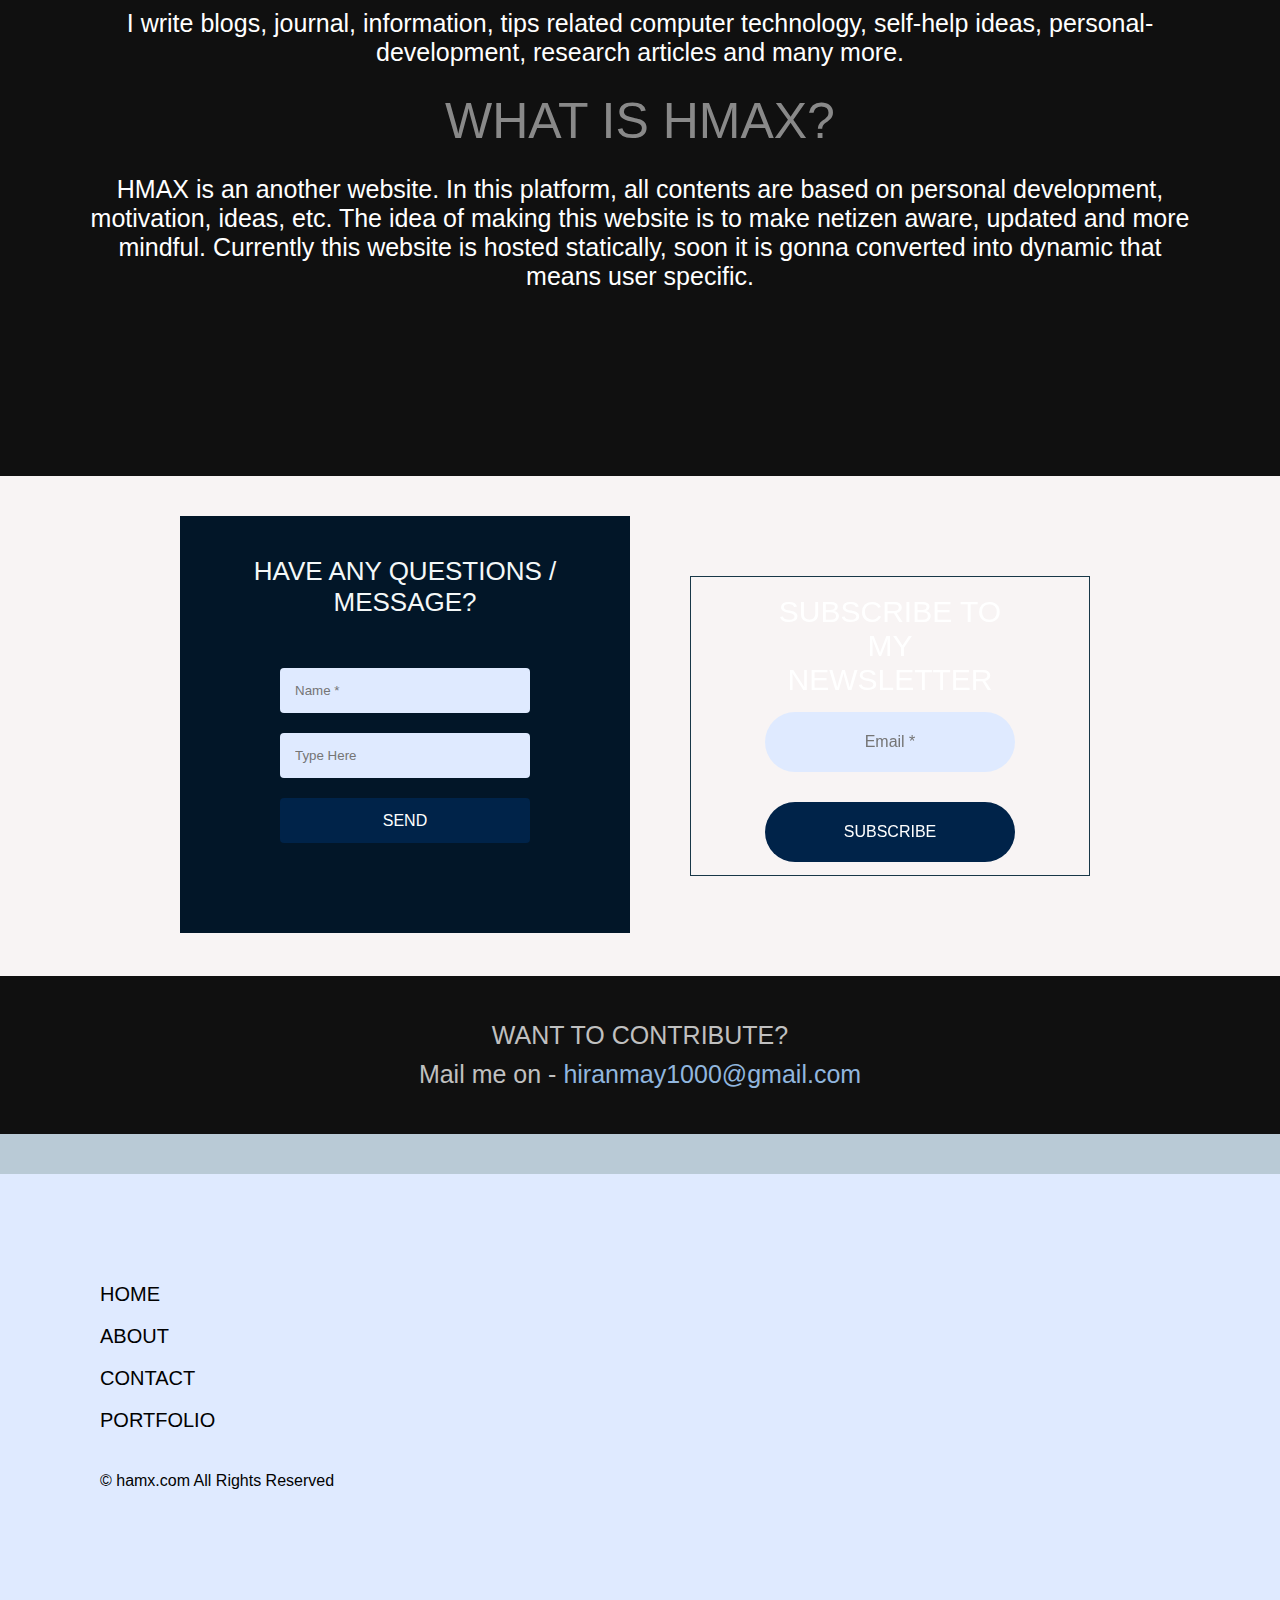
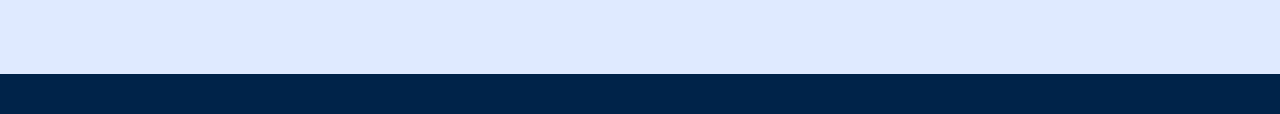
==== commit 5de037f5: "0.2" ====
--- a/index.html
+++ b/index.html
@@ -1,13 +1,16 @@
 <!DOCTYPE html>
 <html lang="en">
+
 <head>
     <meta charset="UTF-8">
     <meta http-equiv="X-UA-Compatible" content="IE=edge">
     <meta name="viewport" content="width=device-width, initial-scale=1.0">
     <link rel="stylesheet" href="style.css">
-    <link href="https://cdn.jsdelivr.net/npm/bootstrap@5.2.0-beta1/dist/css/bootstrap.min.css" rel="stylesheet" integrity="sha384-0evHe/X+R7YkIZDRvuzKMRqM+OrBnVFBL6DOitfPri4tjfHxaWutUpFmBp4vmVor" crossorigin="anonymous">
+    <link href="https://cdn.jsdelivr.net/npm/bootstrap@5.2.0-beta1/dist/css/bootstrap.min.css" rel="stylesheet"
+        integrity="sha384-0evHe/X+R7YkIZDRvuzKMRqM+OrBnVFBL6DOitfPri4tjfHxaWutUpFmBp4vmVor" crossorigin="anonymous">
     <title>XMAX</title>
 </head>
+
 <body>
 
     <header class="nav-bar">
@@ -27,14 +30,15 @@
 
         <div class="landing-page-container">
             <h1 class="heading">BLOG</h1>
-            <h4 class="sub-heading">TECHNOLOGY, GAMING, SELFHELP, PERSONAL-DEVELOPMENT, IDEAS, INFORMATION AND UPDATES</h4>
+            <h4 class="sub-heading">TECHNOLOGY, GAMING, SELFHELP, PERSONAL-DEVELOPMENT, IDEAS, INFORMATION AND UPDATES
+            </h4>
             <div class="slide-cards-container">
                 <div class="cards"></div>
                 <div class="cards"></div>
                 <div class="cards"></div>
             </div>
         </div>
-        
+
     </section>
 
     <main>
@@ -46,49 +50,61 @@
 
                 <div class="cards-container">
 
-                    <div class="category-cards">
-                        <div class="img-container">
-                            <img src="./images/porche.jpg" alt="">
-                        </div>
-
-                        <div class="card-details">
-                            <h4 class="card-heading">TECHNOLOGY</h4>
-                            <p>All the topics covered based on thechnology</p>
-                        </div>
-                    </div>
-
-                    <div class="category-cards">
-                        <div class="img-container">
-                            <img src="./images/gaming-car1.jpg" alt="">
-                        </div>
-
-                        <div class="card-details">
-                            <h4 class="card-heading">GAMING</h4>
-                            <p>All the topics covered based on thechnology</p>
-                        </div>                    
-                    </div>
-
-                    <div class="category-cards">
-                        <div class="img-container">
-                            <img src="./images/table-gadgets.jpg" alt="">
-                        </div>
-
-                        <div class="card-details">
-                            <h4 class="card-heading">SELF-HELP</h4>
-                            <p>All the topics covered based on thechnology</p>
-                        </div>                    
-                    </div>
-
-                    <div class="category-cards">
-                        <div class="img-container">
-                            <img src="./images/vector3.jpg" alt="">
-                        </div>
-
-                        <div class="card-details">
-                            <h4 class="card-heading">STORIES</h4>
-                            <p>All the topics covered based on thechnology</p>
-                        </div>                    
-                    </div>
+                    <a href="">
+                        <div class="category-cards">
+                            <div class="img-container">
+                                <img src="./images/porche.jpg" alt="">
+                            </div>
+
+                            <div class="card-details">
+                                <h4 class="card-heading">TECHNOLOGY</h4>
+                                <p>Front-end & Back-end development, DevOps, Networking,
+                                    Cloud-computing.</p>
+                            </div>
+                        </div>
+                    </a>
+
+                    <a href="">
+                        <div class="category-cards">
+                            <div class="img-container">
+                                <img src="./images/gaming-car1.jpg" alt="">
+                            </div>
+
+                            <div class="card-details">
+                                <h4 class="card-heading">GAMING</h4>
+                                <p>New seasons, Upcoming games, sales, Tips, Questions related
+                                    optimization.</p>
+                            </div>
+                        </div>
+                    </a>
+
+                    <a href="./sub-folder/blogs/self-help/index-self-help.html">
+                        <div class="category-cards">
+                            <div class="img-container">
+                                <img src="./images/table-gadgets.jpg" alt="">
+                            </div>
+
+                            <div class="card-details">
+                                <h4 class="card-heading">SELF-HELP</h4>
+                                <p>How to make life more meaningful, Purposes of life, Better work on yourself,
+                                    Dependency.
+                                </p>
+                            </div>
+                        </div>
+                    </a>
+
+                    <a href="">
+                        <div class="category-cards">
+                            <div class="img-container">
+                                <img src="./images/vector3.jpg" alt="">
+                            </div>
+
+                            <div class="card-details">
+                                <h4 class="card-heading">STORIES / POEMS</h4>
+                                <p>Short stories, Long stories, Poems.</p>
+                            </div>
+                        </div>
+                    </a>
 
                     <div class="featuring-h">
                         <p>FEATURING HIRANMAY</p>
@@ -107,19 +123,24 @@
                 <div class="cards-container">
 
                     <div class="latest-uploads-cards latest-upload-card-img-1">
-                        <h3 class="card-heading latest-upload-cards-heading uploads-bg-image importance-of-solitary" ><a href="">Importance of solitary</a></h3>
+                        <h3 class="card-heading latest-upload-cards-heading uploads-bg-image importance-of-solitary"><a
+                                href="./sub-folder/blogs/self-help/contents/imporanceOfSolitary.html">Importance of
+                                solitary</a></h3>
                     </div>
 
                     <div class="latest-uploads-cards">
-                        <h3 class="card-heading latest-upload-cards-heading uploads-bg-image dependency"><a href="">Think and learn</a></h3>
+                        <h3 class="card-heading latest-upload-cards-heading uploads-bg-image dependency"><a
+                                href="">Think and learn</a></h3>
                     </div>
 
                     <div class="latest-uploads-cards">
-                        <h3 class="card-heading latest-upload-cards-heading uploads-bg-image importance-of-solitary"><a href="">Do Not Get Cautious</a></h3>
+                        <h3 class="card-heading latest-upload-cards-heading uploads-bg-image importance-of-solitary"><a
+                                href="">Do Not Get Cautious</a></h3>
                     </div>
 
                     <div class="latest-uploads-cards">
-                        <h3 class="card-heading latest-upload-cards-heading uploads-bg-image importance-of-solitary"><a href="">Importance of solitary</a></h3>
+                        <h3 class="card-heading latest-upload-cards-heading uploads-bg-image importance-of-solitary"><a
+                                href="">Importance of solitary</a></h3>
                     </div>
 
                     <div class="see-all">
@@ -134,39 +155,45 @@
         <section class="page3">
             <div class="contact-me page-height">
 
-                <p style=" line-height: 50px; text-align: center;">AUTHOR</p>
+                <p id="author" style=" line-height: 50px; text-align: center;">AUTHOR</p>
                 <h4>HIRANMAY MANDAL</h4>
-                <P>I write blogs, journal, information, tips related computer technology, self-help ideas, personal-development, research articles and many more.</P>
+                <P>I write blogs, journal, information, tips related computer technology, self-help ideas,
+                    personal-development, research articles and many more.</P>
                 <h4>WHAT IS HMAX?</h4>
-                <p>HMAX is an another website. In this platform, all contents are based on personal development, motivation, ideas, etc. The idea of making this website is to make netizen aware, updated and more mindful. Currently this website is hosted statically, soon it is gonna converted into dynamic that means user specific. </p>
-
-            </div>
-        </section>
-
-        <section class="page4">
-
-            <div class="message-page page-height">
-                <h4>HAVE ANY QUESTIONS / MESSAGE?</h4>
-                <div class="message-container">
-                    <input type="text" name="name" id="name-box" placeholder="Name *">
-                    <input type="text" placeholder="Type Here">
-                    <input type="submit" value="SEND" class="submit-btn">
-                </div>
-            </div>
-
-        </section>
-
-        
-
-        <section class="page5">
-            <div class="subscribe subscribe-page page-height">
-                <div class="subscribe-details-container">
-                    <h4 class="page-heading subscribe-heading">SUBSCRIBE TO MY NEWSLETTER</h4>
-                    <input type="email" placeholder="Email *" name="email-name" id="email-box">
-                    <input type="submit" value="SUBSCRIBE" class="submit-btn">
-                </div>
-            </div>
-        </section>
+                <p>HMAX is an another website. In this platform, all contents are based on personal development,
+                    motivation, ideas, etc. The idea of making this website is to make netizen aware, updated and more
+                    mindful. Currently this website is hosted statically, soon it is gonna converted into dynamic that
+                    means user specific. </p>
+
+            </div>
+        </section>
+
+        <div class="section-container">
+            <section class="page4">
+
+                <div class="message-page page-height">
+                    <h4>HAVE ANY QUESTIONS / MESSAGE?</h4>
+                    <div class="message-container">
+                        <input type="text" name="name" id="name-box" placeholder="Name *">
+                        <input type="text" placeholder="Type Here">
+                        <input type="submit" value="SEND" class="submit-btn">
+                    </div>
+                </div>
+
+            </section>
+
+
+
+            <section class="page5">
+                <div class="subscribe subscribe-page page-height">
+                    <div class="subscribe-details-container">
+                        <h4 class="page-heading subscribe-heading">SUBSCRIBE TO MY NEWSLETTER</h4>
+                        <input type="email" placeholder="Email *" name="email-name" id="email-box">
+                        <input type="submit" value="SUBSCRIBE" class="submit-btn">
+                    </div>
+                </div>
+            </section>
+        </div>
 
         <section class="page6">
 
@@ -182,7 +209,7 @@
 
     <footer>
         <div class="footer-start-banner footer-banner">
-            
+
         </div>
         <div class="footer-container">
             <ul>
@@ -190,7 +217,9 @@
                 <li><a href="index.html">ABOUT</a></li>
                 <li><a href="index.html">CONTACT</a></li>
                 <li><a href="https://hiranmay1000.github.io">PORTFOLIO</a></li>
-                <div class="copyright-notice"><p>© hamx.com All Rights Reserved</p></div>
+                <div class="copyright-notice">
+                    <p>© hamx.com All Rights Reserved</p>
+                </div>
             </ul>
         </div>
         <div class="footer-end-banner footer-banner">
@@ -199,7 +228,10 @@
     </footer>
 
     <script src="main.js"></script>
-    <script src="https://cdn.jsdelivr.net/npm/bootstrap@5.2.0-beta1/dist/js/bootstrap.bundle.min.js" integrity="sha384-pprn3073KE6tl6bjs2QrFaJGz5/SUsLqktiwsUTF55Jfv3qYSDhgCecCxMW52nD2" crossorigin="anonymous"></script>
+    <script src="https://cdn.jsdelivr.net/npm/bootstrap@5.2.0-beta1/dist/js/bootstrap.bundle.min.js"
+        integrity="sha384-pprn3073KE6tl6bjs2QrFaJGz5/SUsLqktiwsUTF55Jfv3qYSDhgCecCxMW52nD2"
+        crossorigin="anonymous"></script>
 
 </body>
-</html>
+
+</html>--- a/style.css
+++ b/style.css
@@ -1,3 +1,4 @@
+@import url('https://fonts.googleapis.com/css2?family=Lato&family=Montserrat:wght@200;300;400;700;900&family=Nunito:wght@200;400;600&display=swap');
 * {
     margin: 0;
     padding: 0;
@@ -11,8 +12,9 @@
 }
 
 body {
-    background-image: url(./images/vector3.jpg);
+    background-image: url(./images/table-gadgets.jpg);
     background-attachment: fixed;
+    background-size: cover;
 }
 
 header {
@@ -27,9 +29,6 @@
 }
 
 header nav ul {
-    /* display: flex; */
-    /* align-items: center; */
-    /* flex-direction: column; */
     padding-top: 70px;
     text-align: center;
 }
@@ -65,17 +64,18 @@
 .heading {
     font-family: Verdana, Geneva, Tahoma, sans-serif;
     font-size: 80px;
-    color: #1d1d1d;
+    color: #3b3b3b;
     font-weight: 900;
 }
 
 .sub-heading {
     font-family: 'Gill Sans', 'Gill Sans MT', Calibri, 'Trebuchet MS', sans-serif;
-    color: #f7f7f7;
+    color: #eaeaea;
     font-size: 30px;
     font-weight: 100;
     width: 20%;
     line-height: 30px;
+    text-shadow: 2px 2px 8px rgb(83, 83, 83);
 }
 
 .landing-page {
@@ -108,6 +108,15 @@
 }
 
 /* -----------------------------PAGE1----------------------------- */
+
+.cards-container a {
+    text-decoration: none;
+}
+
+.cards-container a:hover {
+    color: #fff;
+}
+
 .page1 {
     width: 100%;
     background-color: #101010;
@@ -205,6 +214,7 @@
     display: flex;
     align-items: flex-end;
     padding: 20px;
+    text-decoration: none;
 }
 
 .uploads-bg-image {
@@ -373,8 +383,12 @@
 }
 
 .collaboration-page a {
+    text-decoration: none;
+    color: #91b6de;
+}
+
+.collaboration-page a:hover {
     text-decoration: underline;
-    color: #91b6de;
 }
 
 /* -----------------------PAGE6-END---------------------------*/
@@ -383,7 +397,9 @@
 .footer-container {
     width: 100%;
     height: 500px;
-    background-color: #dfeaff;
+    background-color: rgba(223, 234, 255, 0.9);
+    /* background-color: rgba(0, 0, 0, 0.9); */
+
     padding: 20px;
 }
 
@@ -398,6 +414,7 @@
 }
 
 .footer-container ul li a {
+    text-decoration: none;
     color: #010101;
     font-family: 'Segoe UI', Tahoma, Geneva, Verdana, sans-serif;
     font-weight: 300;
@@ -503,7 +520,7 @@
     /* -----------------------PAGE2-END------------------------- */
 
     /* -------------------------PAGE3----------------------------*/
-    .page3{
+    .page3 {
         padding: 80px 40px;
     }
 
@@ -549,8 +566,6 @@
         margin: 100px 50px 0 0;
     }
 
-    .subscribe-details-container {}
-
     /* -----------------------PAGE5-END------------------------- */
 
 
@@ -560,25 +575,21 @@
         margin-top: 500px;
     }
 
-    .collaboration-page h4,
-    p {
-        padding: 5px 0;
-        font-family: 'Segoe UI', Tahoma, Geneva, Verdana, sans-serif;
-        color: silver;
-    }
-
-    .collaboration-page a {
-        text-decoration: underline;
-        color: #91b6de;
-    }
-
     /* -----------------------PAGE6-END---------------------------*/
 
     /* ------------------------FOOTER------------------------ */
+
+    footer {
+        background-color: rgba(223, 234, 255, 0.95);
+        background-image: url(./images/table2.jpg);
+        background-attachment: fixed;
+        background-position: center;
+        background-size: cover;
+    }
+
     .footer-container {
         width: 100%;
         height: 500px;
-        background-color: #dfeaff;
         padding: 20px;
     }
 
@@ -623,4 +634,218 @@
 
     /*---------------------- FOOTER-END---------------------- */
 
-}+}
+
+/* ===================DESKTOP-VERSION=================== */
+
+@media screen and (min-width: 1200px) {
+    .page-height {
+        width: 1200px;
+        margin: 0 auto;
+    }
+
+    .landing-page {
+        height: 100vh;
+        display: flex;
+        align-items: center;
+        font-size: 80px;
+    }
+
+    .landing-page-container {
+        margin: 0 auto;
+    }
+
+    .heading {
+        font-size: 180px;
+        text-align: center;
+    }
+
+    .sub-heading {
+        margin: 0 auto;
+        text-align: center;
+        width: 60%;
+        font-weight: 500;
+    }
+
+    .slide-cards-container {
+        display: none;
+    }
+
+    /* -----------------------------PAGE1----------------------------- */
+
+    .page-heading {
+        padding-top: 80px;
+        font-size: 50px;
+    }
+
+    .card-details {
+        width: 50%;
+        padding-left: 40px;
+    }
+
+    .card-heading {
+        font-size: 40px;
+        text-align: left;
+    }
+
+    .card-details p {
+        font-size: 25px;
+    }
+
+
+    .featuring-h p {
+        font-size: large;
+        font-weight: 400;
+    }
+
+    /* -----------------------PAGE1-END------------------------- */
+
+    /* -------------------------PAGE2--------------------------- */
+
+    .cards-container a {
+        font-weight: 900;
+        padding: 30px 60px;
+    }
+
+    /* -----------------------PAGE2-END------------------------- */
+
+    /* -------------------------PAGE3----------------------------*/
+    .page3 {
+        background-color: #101010;
+    }
+
+    #author {
+        font-size: 25px;
+    }
+
+
+    .contact-me {
+        padding: 100px 50px;
+    }
+
+    .contact-me p,
+    h4 {
+        text-align: center;
+        font-size: 25px;
+    }
+
+    .contact-me h4 {
+        font-size: 50px;
+        margin: 20px 0;
+    }
+
+    /* -----------------------PAGE3-END----------------------------*/
+
+    /* -------------------------PAGE4----------------------------*/
+    .page4 {
+        background-color: #021628;
+    }
+
+    .message-page h4 {
+        font-size: 26px;
+        text-align: center;
+        color: #f4f8f8;
+    }
+
+    .message-container {
+        display: flex;
+        align-items: center;
+        flex-direction: column;
+    }
+
+    .message-page .message-container input {
+        margin: 10px 5px;
+        width: 250px;
+        height: 45px;
+        outline: none;
+        border: none;
+        padding: 10px 15px;
+        border-radius: 4px;
+        background-color: #dfeaff;
+    }
+
+    .message-container .submit-btn {
+        font-size: 16px;
+    }
+
+    /* -----------------------PAGE4-END---------------------------*/
+
+    /* -------------------------PAGE5----------------------------*/
+
+    .subscribe-heading {
+        margin-top: -60px;
+    }
+
+    .subscribe-heading {
+        font-size: 30px;
+        width: 80%;
+    }
+
+    /* -----------------------PAGE5-END------------------------- */
+
+
+    /* -------------------------PAGE6----------------------------*/
+    .collaboration-page p {
+        font-size: 25px;
+    }
+
+    /* -----------------------PAGE6-END---------------------------*/
+
+    /* ------------------------FOOTER------------------------ */
+
+
+    .footer-container {
+        padding: 80px;
+    }
+
+    .footer-container ul li a {
+        font-size: 20px;
+    }
+
+    .footer-container ul li a:hover {
+        color: #91b6de;
+    }
+
+    .footer-banner {
+        width: 100%;
+        height: 40px;
+    }
+
+    .footer-start-banner {
+        background-color: #b9cad6;
+    }
+
+    .footer-end-banner {
+        background-color: #002349;
+    }
+
+    .copyright-notice p {
+        padding-top: 30px;
+        color: #010101;
+        font-family: 'Segoe UI', Tahoma, Geneva, Verdana, sans-serif;
+    }
+
+    /*---------------------- FOOTER-END---------------------- */
+
+
+    .subscribe-page,
+    .page4 .page-height {
+        width: 100%;
+    }
+
+    .subscribe-page {
+        margin: 100px 50px 0 0;
+
+    }
+
+    .section-container {
+        margin: 0 auto;
+        width: 1000px;
+    }
+
+    .section-container:hover {
+        background-image: linear-gradient(rgb(255, 0, 0, 0.5), rgb(0, 0, 255, 0.5));
+    }
+}
+
+/* ================DESKTOP-VERSION-END=================== */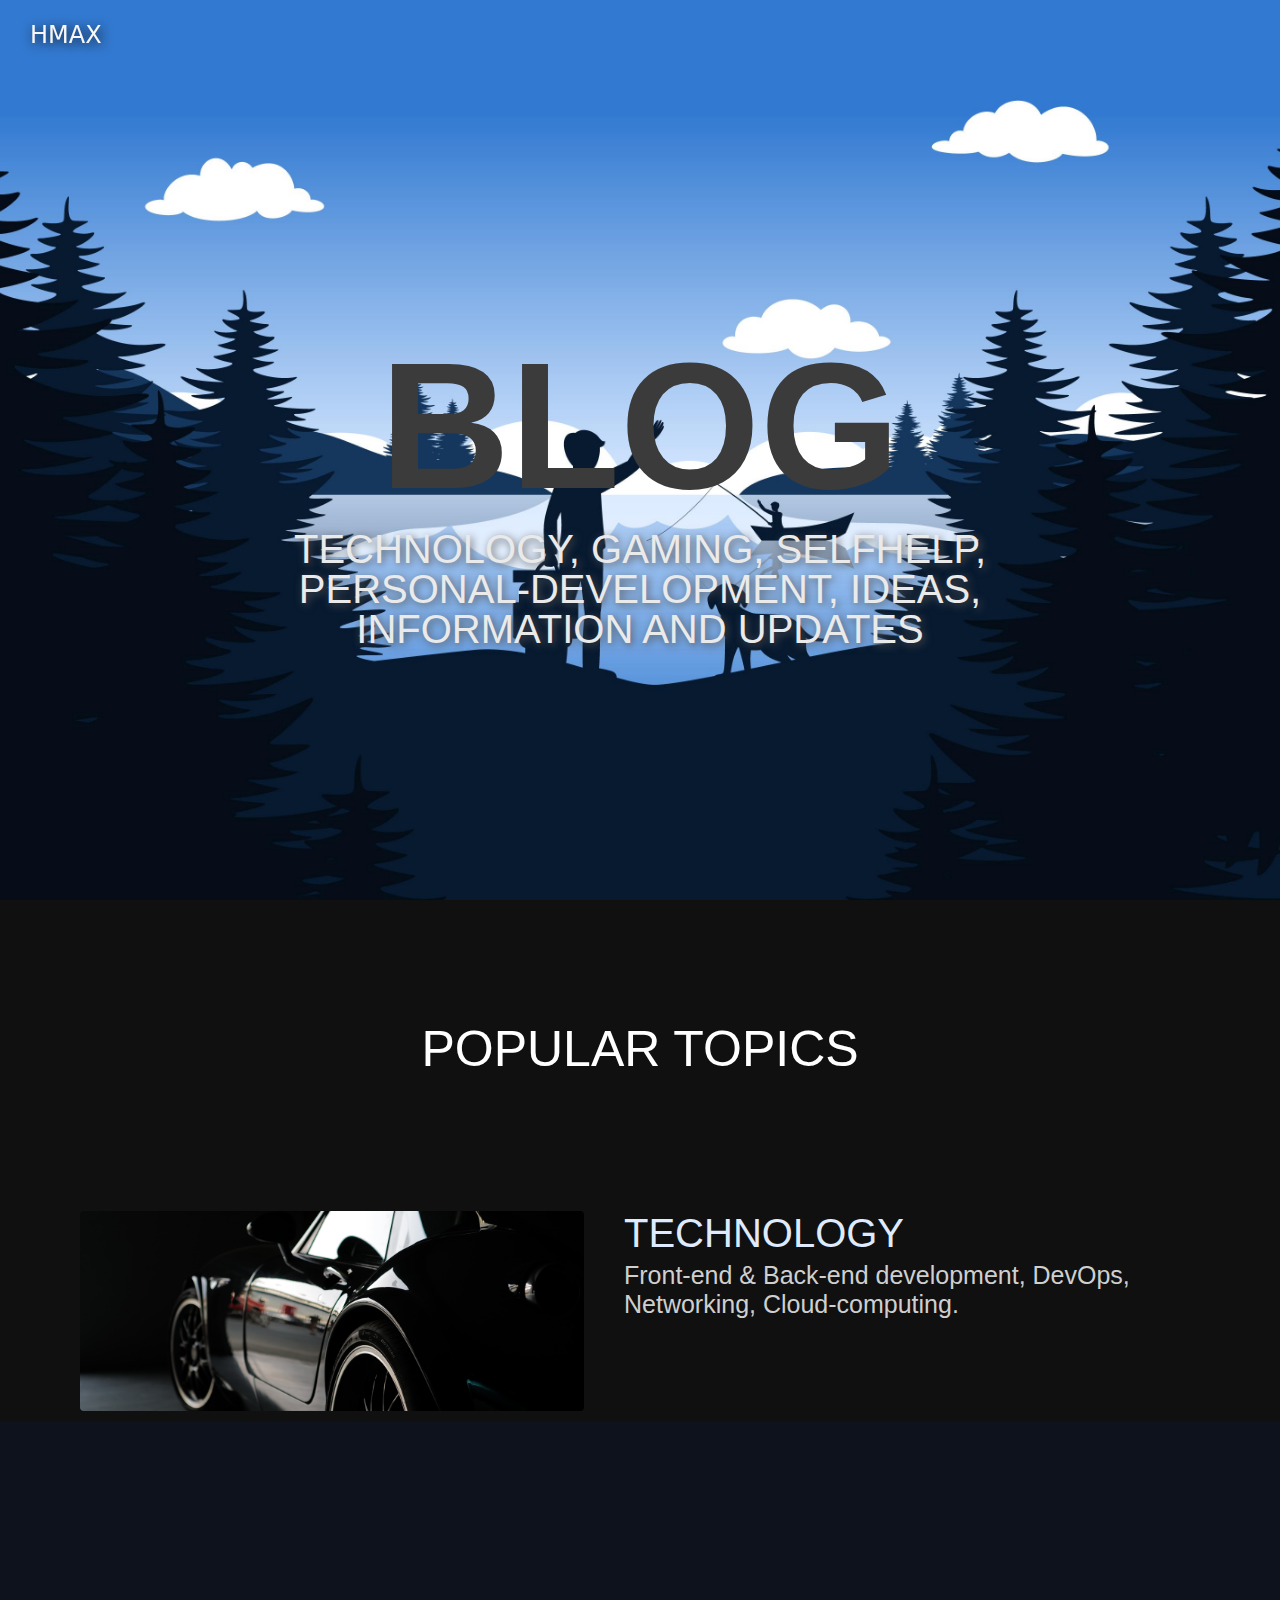
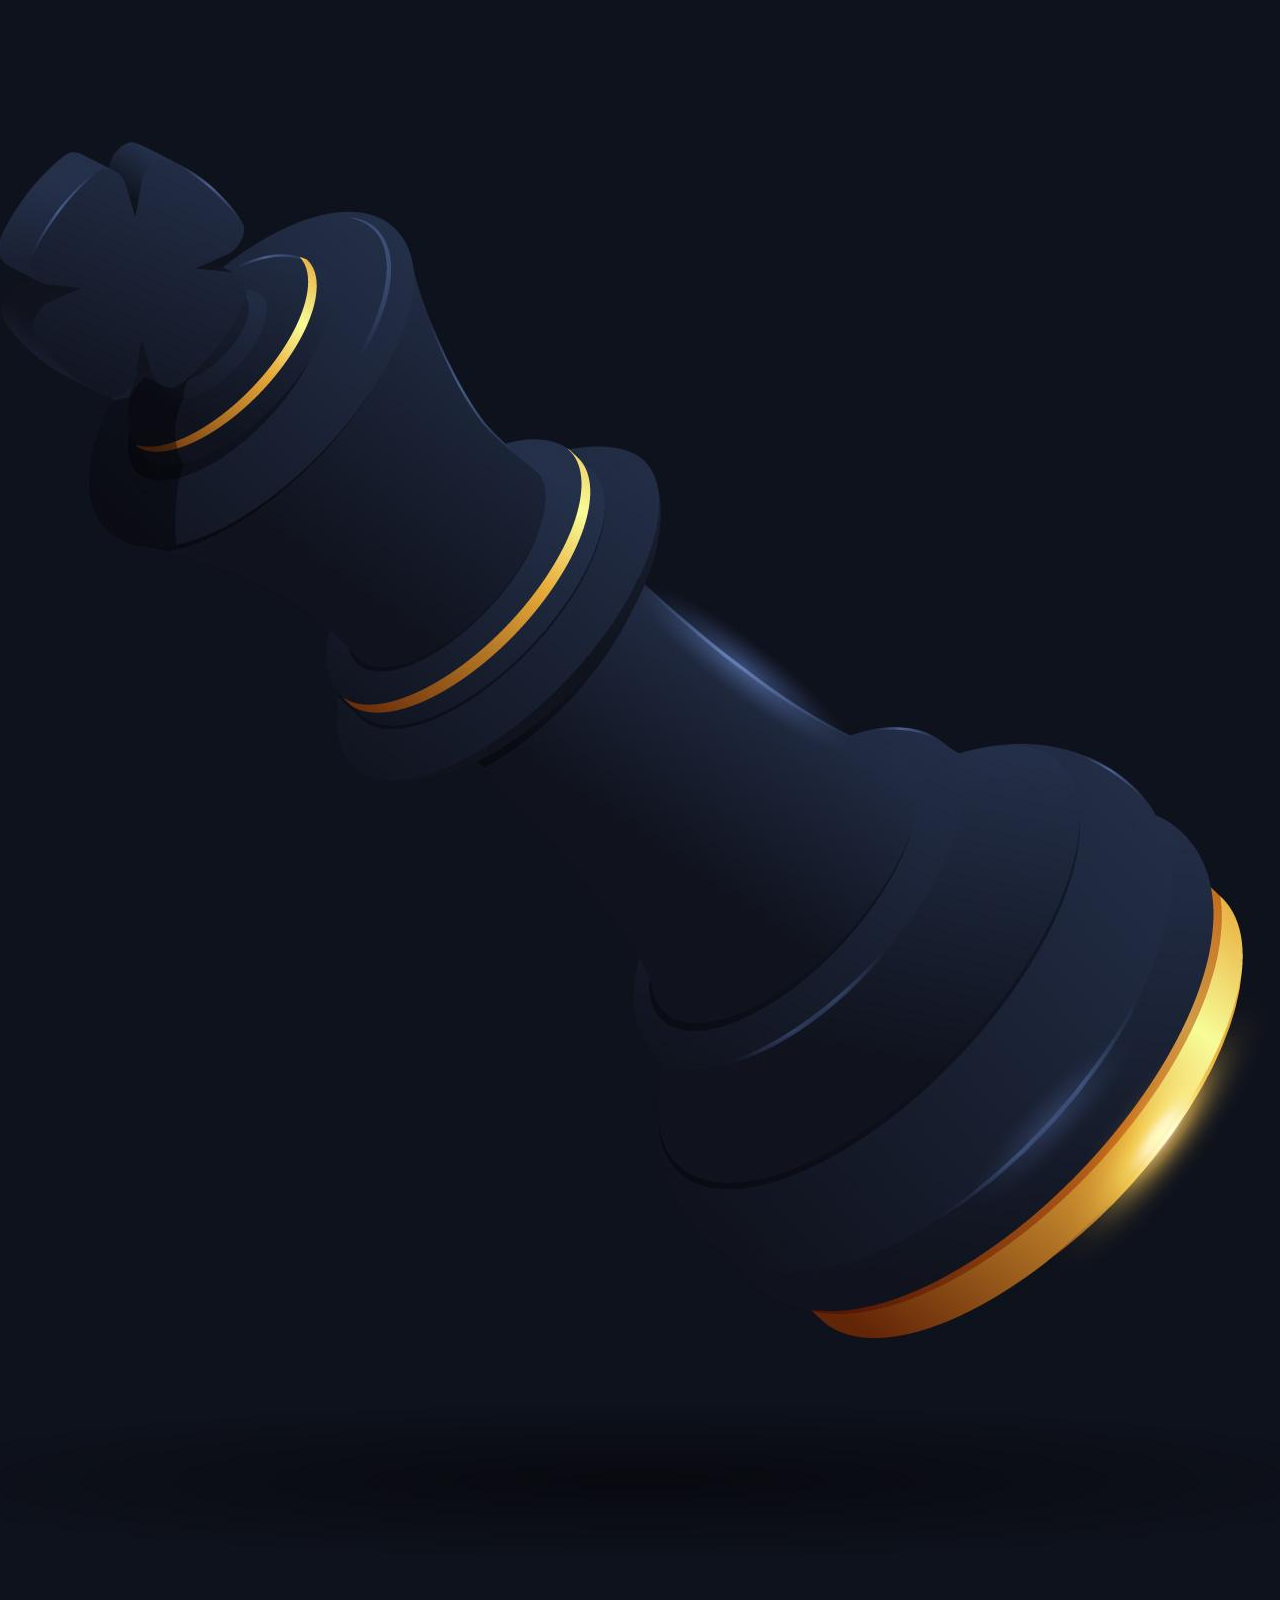
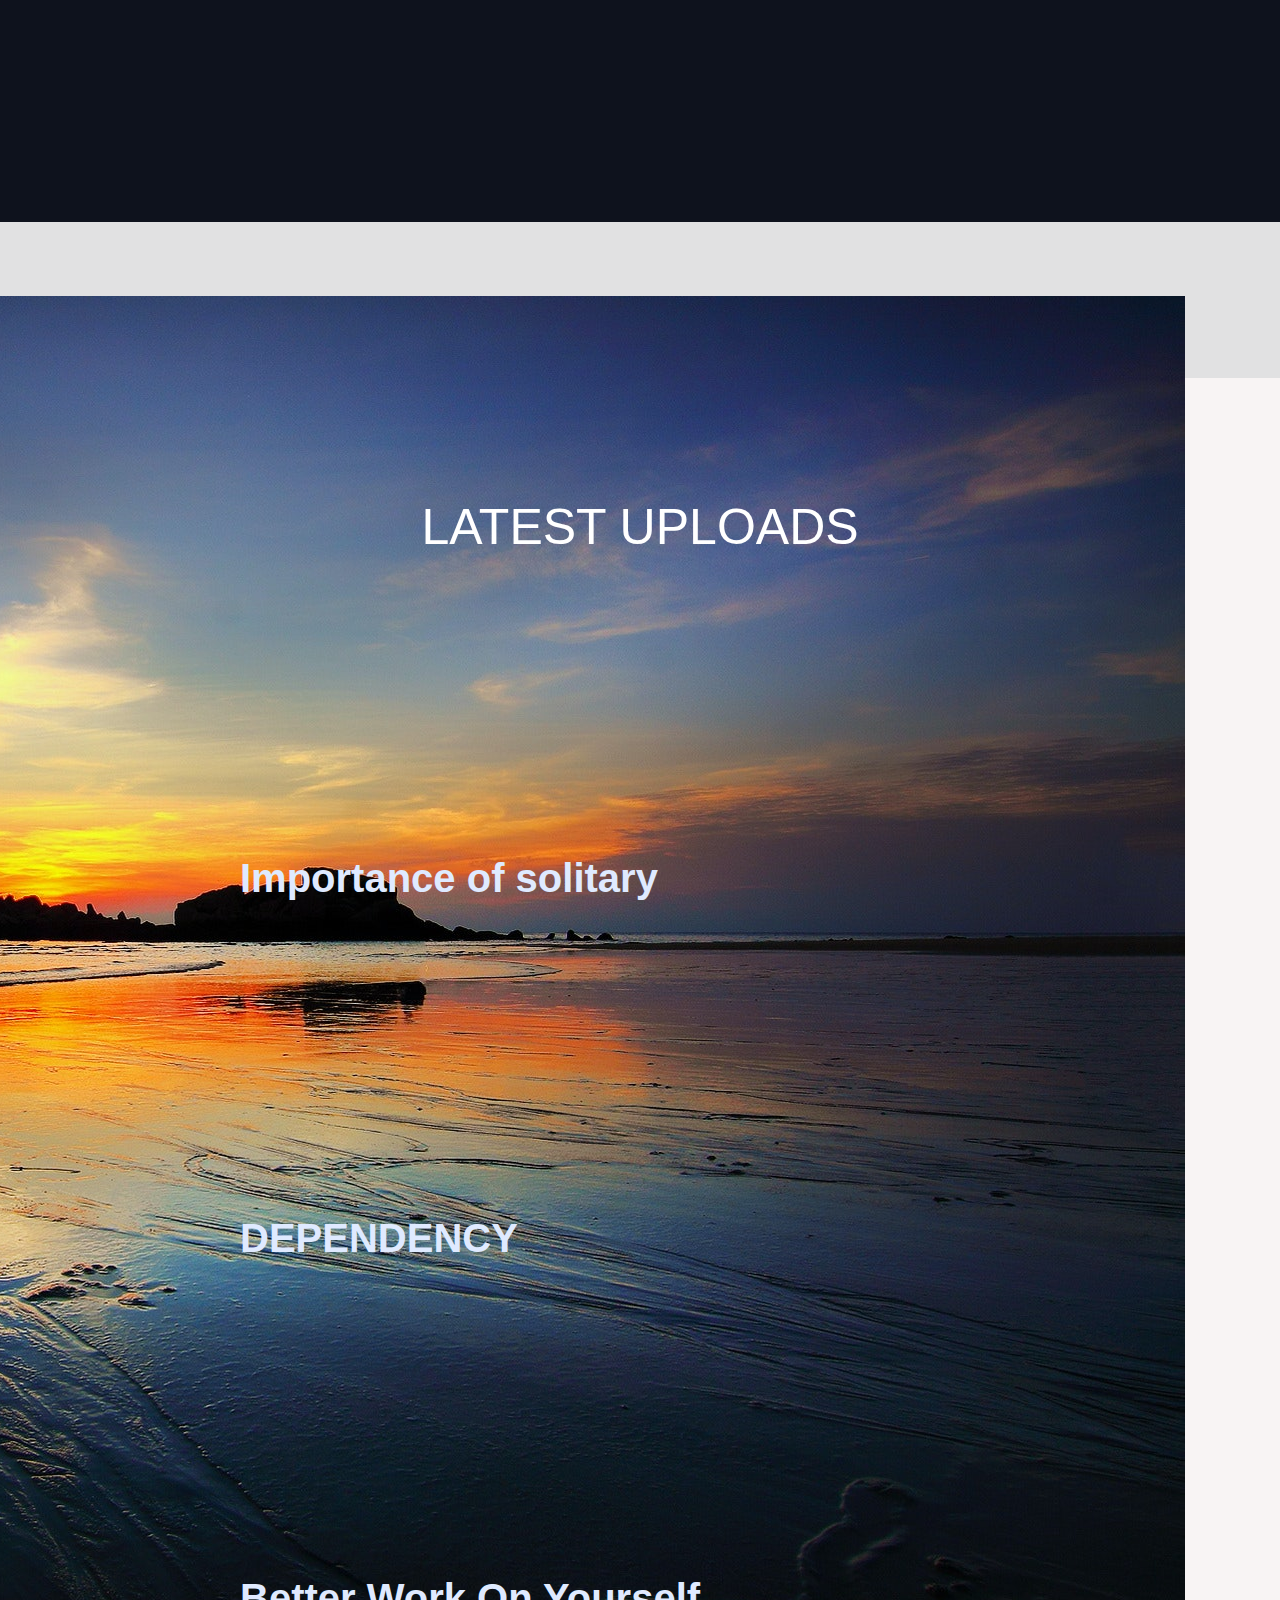
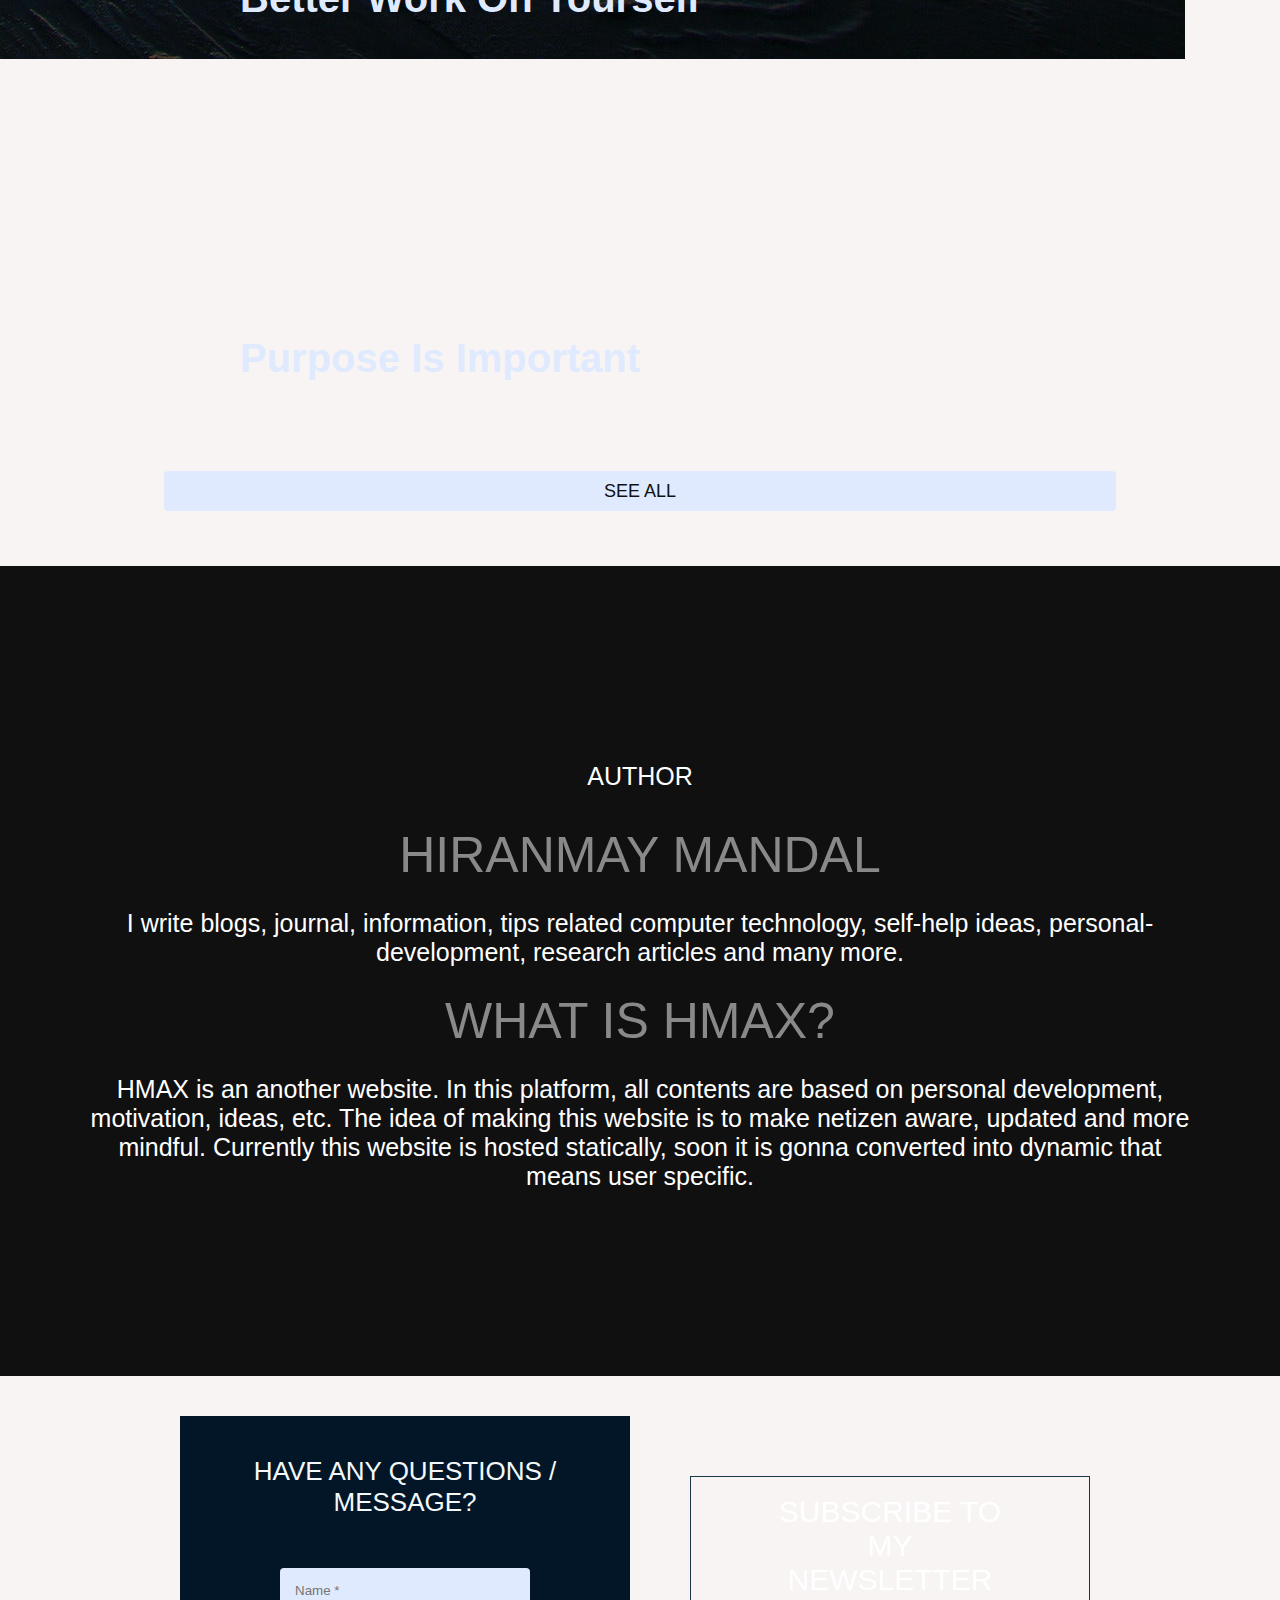
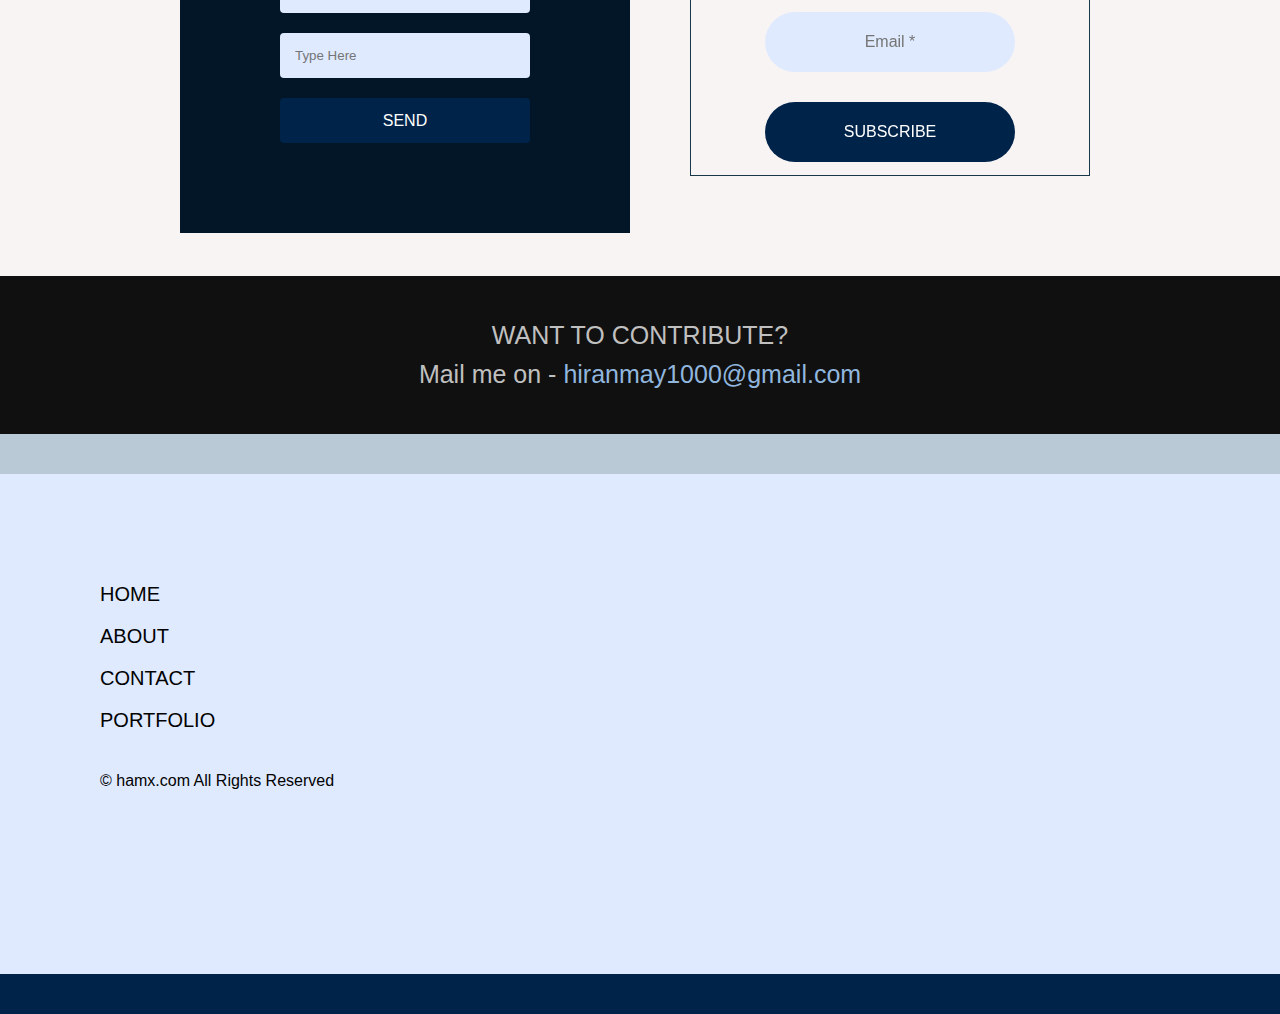
==== commit fa6db825: "0.3" ====
--- a/index.html
+++ b/index.html
@@ -33,13 +33,65 @@
             <h4 class="sub-heading">TECHNOLOGY, GAMING, SELFHELP, PERSONAL-DEVELOPMENT, IDEAS, INFORMATION AND UPDATES
             </h4>
             <div class="slide-cards-container">
-                <div class="cards"></div>
-                <div class="cards"></div>
-                <div class="cards"></div>
+                <section id="slide-page">
+                    <div class="carousel-container" id="mobile-slides">
+                        <div class="bd-example">
+                            <div id="carouselExampleCaptions" class="carousel slide" data-ride="carousel">
+                                <ol class="carousel-indicators">
+                                    <li data-target="#carouselExampleCaptions" data-slide-to="0" class="active"></li>
+                                    <li data-target="#carouselExampleCaptions" data-slide-to="1"></li>
+                                    <li data-target="#carouselExampleCaptions" data-slide-to="2"></li>
+                                </ol>
+                                <div class="carousel-inner">
+                                    <div class="carousel-item active">
+                                        <img src="/images/chess.jpg" class="d-block w-100" alt="...">
+                                        <div class="carousel-caption d-none d-md-block">
+                                            <h5>Dependency</h5>
+                                            <p></p>
+                                        </div>
+                                    </div>
+                                    <div class="carousel-item">
+                                        <img src="/images/scenary2.jpg" class="d-block w-100" alt="...">
+                                        <div class="carousel-caption d-none d-md-block">
+                                            <h5>Stories</h5>
+                                            <p></p>
+                                        </div>
+                                    </div>
+                                    <div class="carousel-item">
+                                        <img src="/images/scenary-man-sun.jpg" class="d-block w-100" alt="...">
+                                        <div class="carousel-caption d-none d-md-block">
+                                            <h5>Better Work On Yourself</h5>
+                                            <p></p>
+                                        </div>
+                                    </div>
+                                </div>
+                                <a class="carousel-control-prev" href="#carouselExampleCaptions" role="button" data-slide="prev">
+                                    <span class="carousel-control-prev-icon" aria-hidden="true"></span>
+                                    <span class="sr-only"></span>
+                                </a>
+                                <a class="carousel-control-next" href="#carouselExampleCaptions" role="button" data-slide="next">
+                                    <span class="carousel-control-next-icon" aria-hidden="true"></span>
+                                    <span class="sr-only"></span>
+                                </a>
+                            </div>
+                        </div>
+                    </div>
+            
+                    <script src="https://code.jquery.com/jquery-3.3.1.slim.min.js"
+                        integrity="sha384-q8i/X+965DzO0rT7abK41JStQIAqVgRVzpbzo5smXKp4YfRvH+8abtTE1Pi6jizo"
+                        crossorigin="anonymous"></script>
+                    <script src="https://cdn.jsdelivr.net/npm/popper.js@1.14.7/dist/umd/popper.min.js"
+                        integrity="sha384-UO2eT0CpHqdSJQ6hJty5KVphtPhzWj9WO1clHTMGa3JDZwrnQq4sF86dIHNDz0W1"
+                        crossorigin="anonymous"></script>
+                    <script src="https://cdn.jsdelivr.net/npm/bootstrap@4.3.1/dist/js/bootstrap.min.js"
+                        integrity="sha384-JjSmVgyd0p3pXB1rRibZUAYoIIy6OrQ6VrjIEaFf/nJGzIxFDsf4x0xIM+B07jRM"
+                        crossorigin="anonymous"></script>
+                </section>
             </div>
         </div>
 
     </section>
+    
 
     <main>
 
@@ -50,7 +102,7 @@
 
                 <div class="cards-container">
 
-                    <a href="">
+                    <a href="./sub-folder/blogs/technology/index-tech.html">
                         <div class="category-cards">
                             <div class="img-container">
                                 <img src="./images/porche.jpg" alt="">
@@ -64,7 +116,7 @@
                         </div>
                     </a>
 
-                    <a href="">
+                    <a href="./sub-folder/blogs/games/index-games.html">
                         <div class="category-cards">
                             <div class="img-container">
                                 <img src="./images/gaming-car1.jpg" alt="">
@@ -93,10 +145,10 @@
                         </div>
                     </a>
 
-                    <a href="">
+                    <a href="./sub-folder/blogs/stories/index-stories.html">
                         <div class="category-cards">
                             <div class="img-container">
-                                <img src="./images/vector3.jpg" alt="">
+                                <img src="./images/scenary2.jpg " alt="">
                             </div>
 
                             <div class="card-details">
@@ -114,6 +166,61 @@
 
             </div>
 
+        </section>
+
+        <section id="slide-page">
+            <div class="carousel-container" id="desktop-slides">
+                <div class="bd-example">
+                    <div id="carouselExampleCaptions" class="carousel slide" data-ride="carousel">
+                        <ol class="carousel-indicators">
+                            <li data-target="#carouselExampleCaptions" data-slide-to="0" class="active"></li>
+                            <li data-target="#carouselExampleCaptions" data-slide-to="1"></li>
+                            <li data-target="#carouselExampleCaptions" data-slide-to="2"></li>
+                        </ol>
+                        <div class="carousel-inner">
+                            <div class="carousel-item active">
+                                <img src="/images/chess.jpg" class="d-block w-100" alt="...">
+                                <div class="carousel-caption d-none d-md-block">
+                                    <h5>Dependency</h5>
+                                    <p></p>
+                                </div>
+                            </div>
+                            <div class="carousel-item">
+                                <img src="/images/scenary2.jpg" class="d-block w-100" alt="...">
+                                <div class="carousel-caption d-none d-md-block">
+                                    <h5>Stories</h5>
+                                    <p></p>
+                                </div>
+                            </div>
+                            <div class="carousel-item">
+                                <img src="/images/scenary-man-sun.jpg" class="d-block w-100" alt="...">
+                                <div class="carousel-caption d-none d-md-block">
+                                    <h5>Better Work On Yourself</h5>
+                                    <p></p>
+                                </div>
+                            </div>
+                        </div>
+                        <a class="carousel-control-prev" href="#carouselExampleCaptions" role="button" data-slide="prev">
+                            <span class="carousel-control-prev-icon" aria-hidden="true"></span>
+                            <span class="sr-only"></span>
+                        </a>
+                        <a class="carousel-control-next" href="#carouselExampleCaptions" role="button" data-slide="next">
+                            <span class="carousel-control-next-icon" aria-hidden="true"></span>
+                            <span class="sr-only"></span>
+                        </a>
+                    </div>
+                </div>
+            </div>
+    
+            <script src="https://code.jquery.com/jquery-3.3.1.slim.min.js"
+                integrity="sha384-q8i/X+965DzO0rT7abK41JStQIAqVgRVzpbzo5smXKp4YfRvH+8abtTE1Pi6jizo"
+                crossorigin="anonymous"></script>
+            <script src="https://cdn.jsdelivr.net/npm/popper.js@1.14.7/dist/umd/popper.min.js"
+                integrity="sha384-UO2eT0CpHqdSJQ6hJty5KVphtPhzWj9WO1clHTMGa3JDZwrnQq4sF86dIHNDz0W1"
+                crossorigin="anonymous"></script>
+            <script src="https://cdn.jsdelivr.net/npm/bootstrap@4.3.1/dist/js/bootstrap.min.js"
+                integrity="sha384-JjSmVgyd0p3pXB1rRibZUAYoIIy6OrQ6VrjIEaFf/nJGzIxFDsf4x0xIM+B07jRM"
+                crossorigin="anonymous"></script>
         </section>
 
         <section class="page2">
@@ -130,17 +237,17 @@
 
                     <div class="latest-uploads-cards">
                         <h3 class="card-heading latest-upload-cards-heading uploads-bg-image dependency"><a
-                                href="">Think and learn</a></h3>
+                                href="/sub-folder/blogs/self-help/contents/dependency.html">DEPENDENCY</a></h3>
                     </div>
 
                     <div class="latest-uploads-cards">
-                        <h3 class="card-heading latest-upload-cards-heading uploads-bg-image importance-of-solitary"><a
-                                href="">Do Not Get Cautious</a></h3>
+                        <h3 class="card-heading latest-upload-cards-heading uploads-bg-image better-bg"><a
+                                href="/sub-folder/blogs/self-help/contents/Better-work-on-yourself.html">Better Work On Yourself</a></h3>
                     </div>
 
                     <div class="latest-uploads-cards">
-                        <h3 class="card-heading latest-upload-cards-heading uploads-bg-image importance-of-solitary"><a
-                                href="">Importance of solitary</a></h3>
+                        <h3 class="card-heading latest-upload-cards-heading uploads-bg-image purpose-bg"><a
+                                href="">Purpose Is Important</a></h3>
                     </div>
 
                     <div class="see-all">
--- a/style.css
+++ b/style.css
@@ -12,9 +12,10 @@
 }
 
 body {
-    background-image: url(./images/table-gadgets.jpg);
+    background-image: url(./images/vector3.jpg);
     background-attachment: fixed;
     background-size: cover;
+    background-position: center;
 }
 
 header {
@@ -91,8 +92,6 @@
 .slide-cards-container {
     margin-top: 40px;
     height: 300px;
-    border: 2px solid #fff;
-    padding: 20px;
 }
 
 .page-heading {
@@ -223,6 +222,23 @@
     border-radius: 4px;
 }
 
+
+#mobile-slides{
+    display: block;
+}
+
+#desktop-slides{
+    display: none;
+}
+
+.better-bg{
+    background-image: url(/images/scenary-man-sun.jpg);
+}
+
+.purpose-bg{
+    background-image: url(/images/secenary3.jpg);
+}
+
 .importance-of-solitary {
     background-image: linear-gradient(to bottom right, rgba(255, 11, 255, 0.1), rgba(0, 0, 255, 0.347)), url(./images/dark_night.jpg);
 }
@@ -232,7 +248,7 @@
 }
 
 .dependency {
-    background-image: linear-gradient(to bottom right, rgba(255, 11, 255, 0.1), rgba(0, 0, 255, 0.347)), url(./images/chess.jpg);
+    background-image: url(./images/chess.jpg);
 }
 
 
@@ -391,6 +407,17 @@
     text-decoration: underline;
 }
 
+.carousel-container {
+    margin: auto;
+    height: 100vh;
+    width: 100%;
+    display: flex;
+    justify-content: center;
+    align-items: center;
+}   
+
+
+
 /* -----------------------PAGE6-END---------------------------*/
 
 /* ------------------------FOOTER------------------------ */
@@ -466,10 +493,8 @@
     }
 
     .slide-cards-container {
-        margin-top: 40px;
         height: 300px;
         border: 2px solid #fff;
-        padding: 20px;
     }
 
     /* -----------------------------PAGE1----------------------------- */
@@ -635,6 +660,7 @@
     /*---------------------- FOOTER-END---------------------- */
 
 }
+
 
 /* ===================DESKTOP-VERSION=================== */
 
@@ -791,6 +817,34 @@
 
     /* -----------------------PAGE6-END---------------------------*/
 
+    /* ------------------------SLIDE-PAGE---------------------- */
+
+    #slide-page{
+        display: flex;
+        justify-content: center ;
+        align-items: center;
+    }
+
+    .carousel-container {
+        margin: auto;
+        height: 100vh;
+        width: 50%;
+    }  
+
+    #slide-page{
+        height: 100vh;
+        background-color: rgba(219, 220, 221, 0.8);
+    }
+
+    #mobile-slides{
+        display: none;
+    }
+    
+    #desktop-slides{
+        display: flex;
+    }
+    /* ----------------------SLIDE-PAGE-END---------------------- */
+
     /* ------------------------FOOTER------------------------ */
 
 
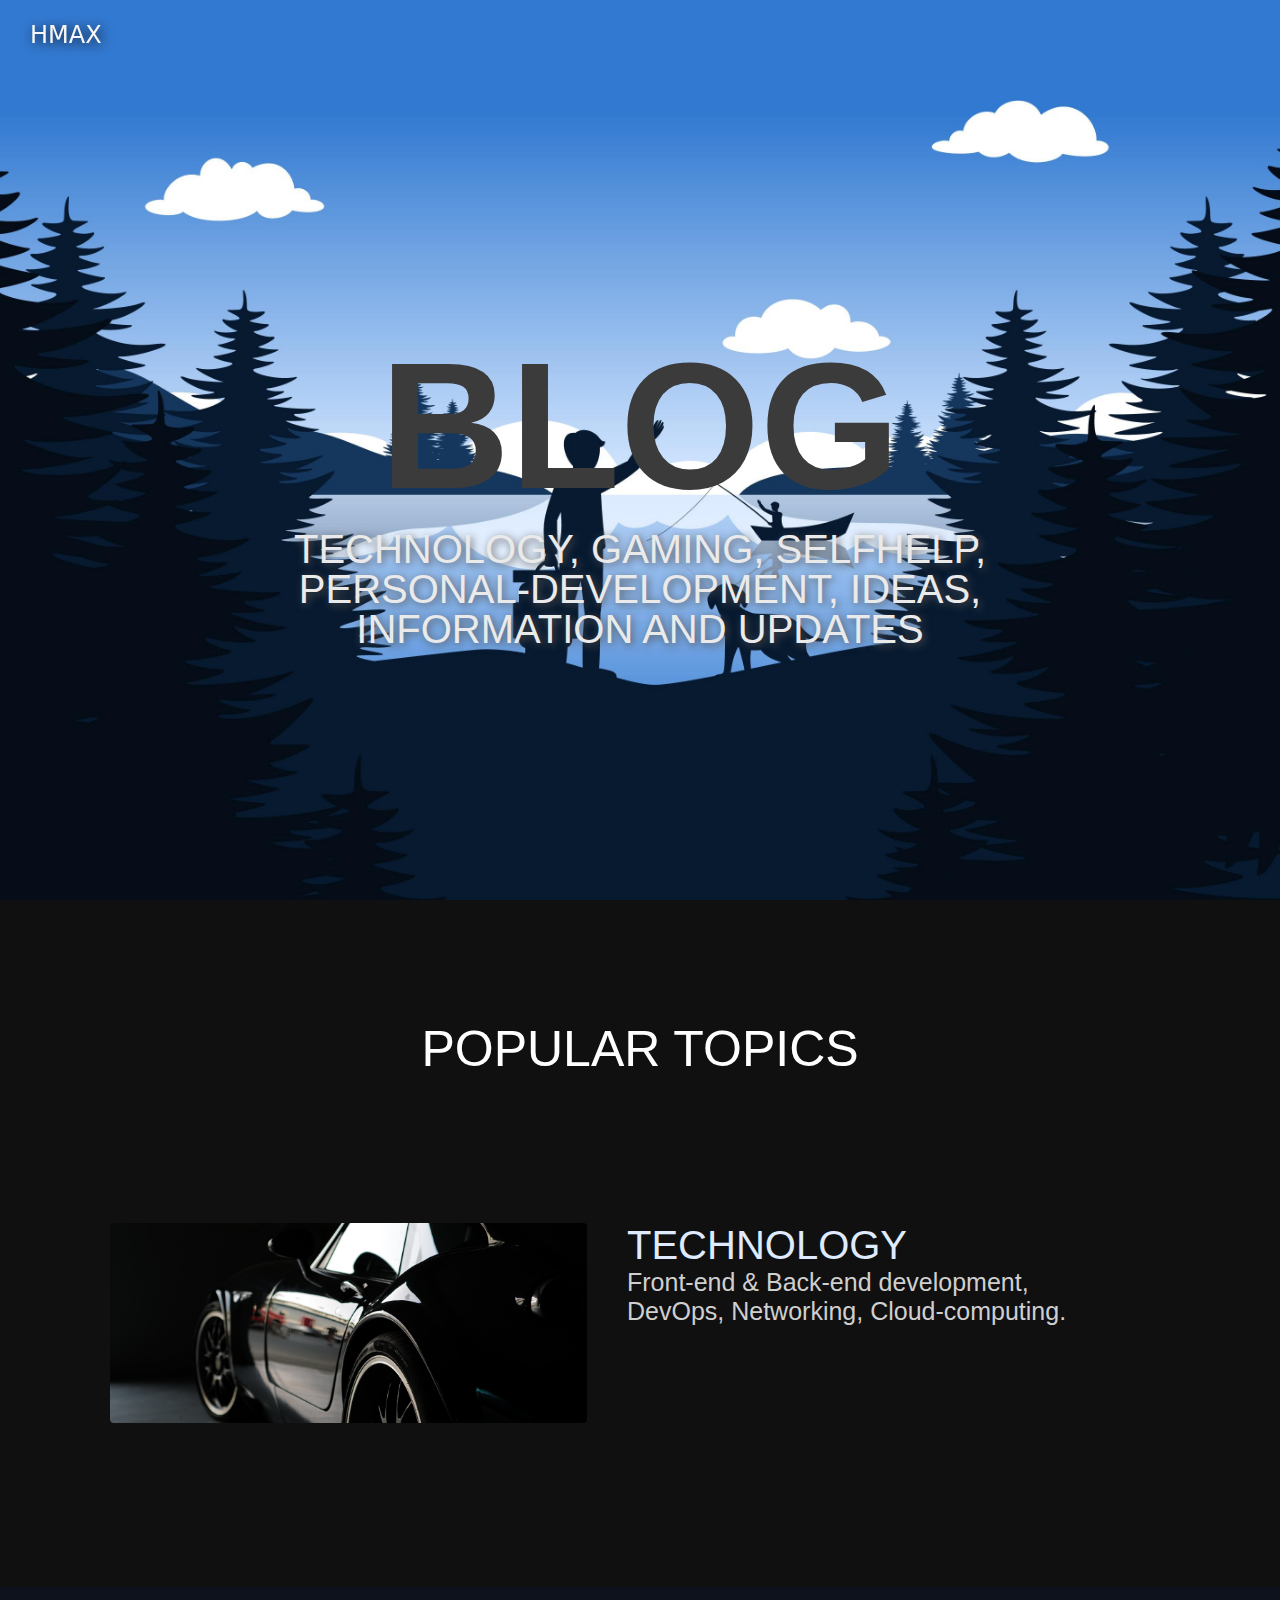
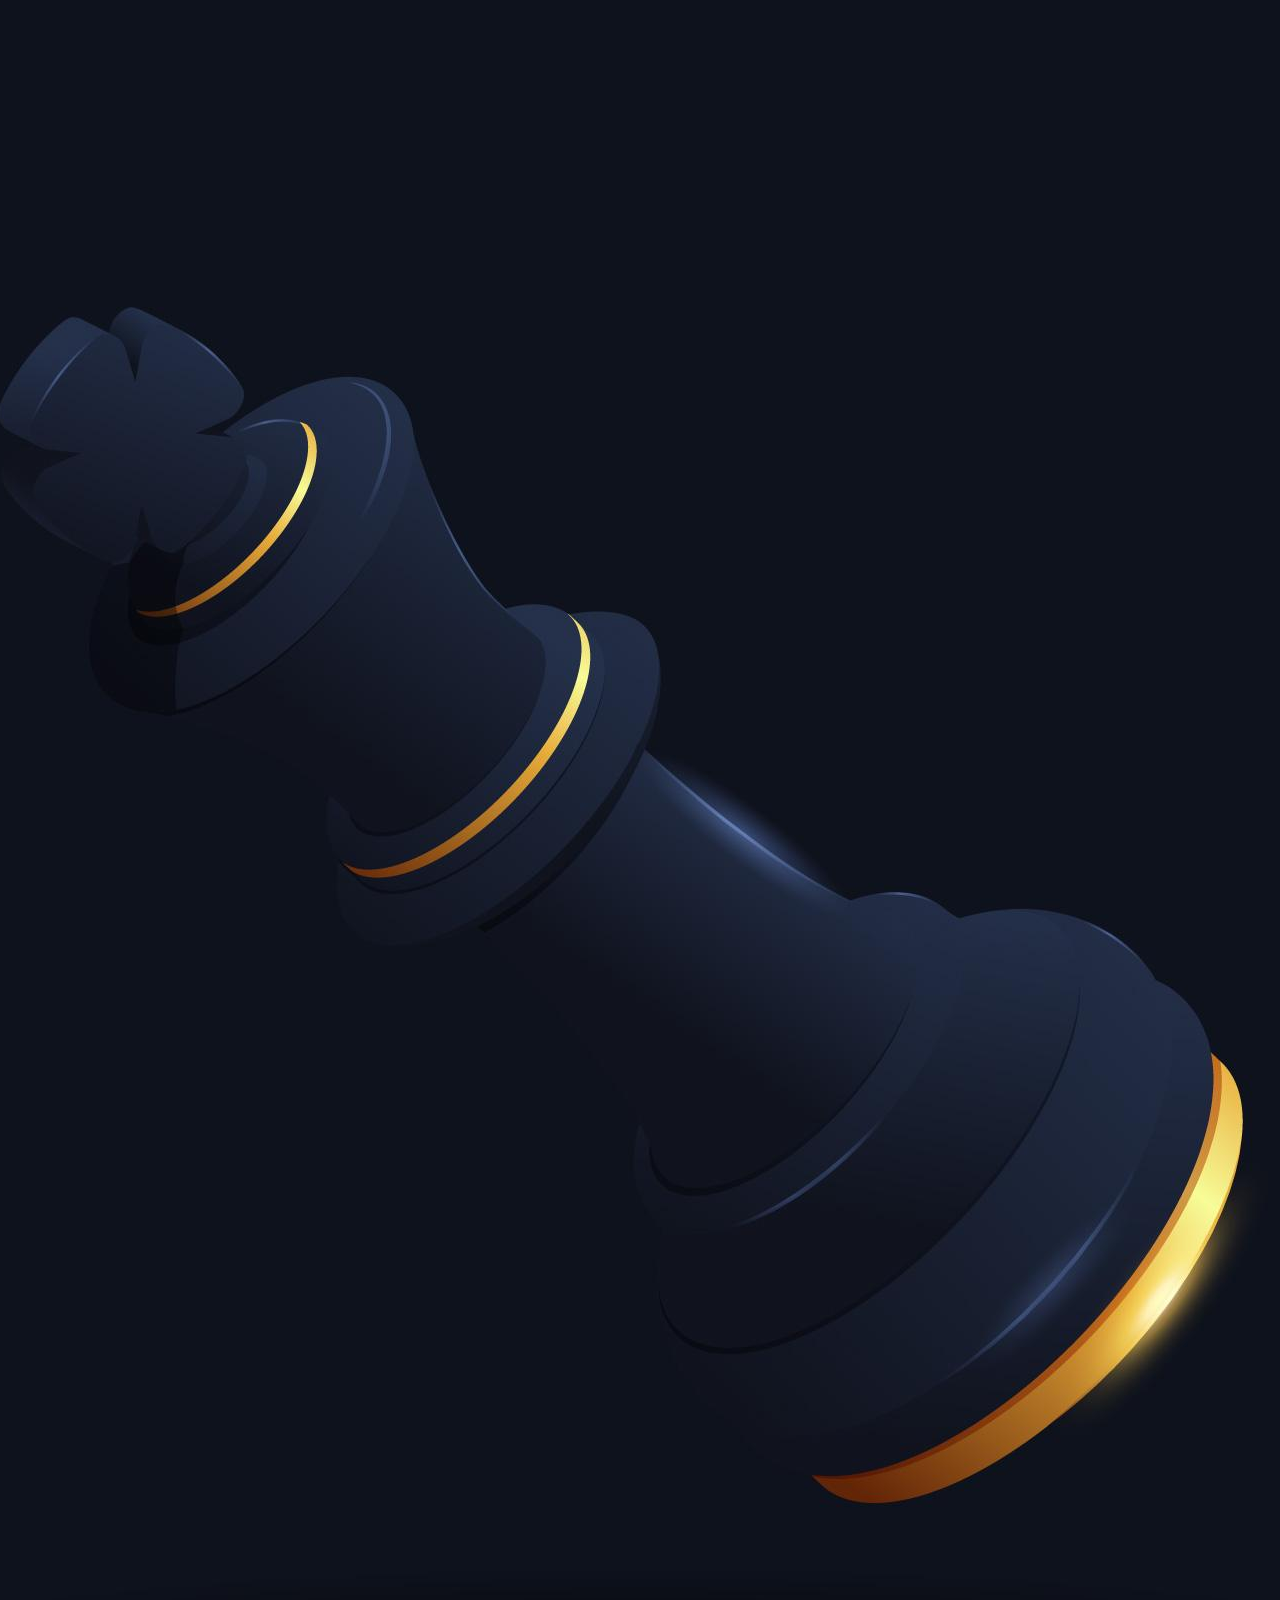
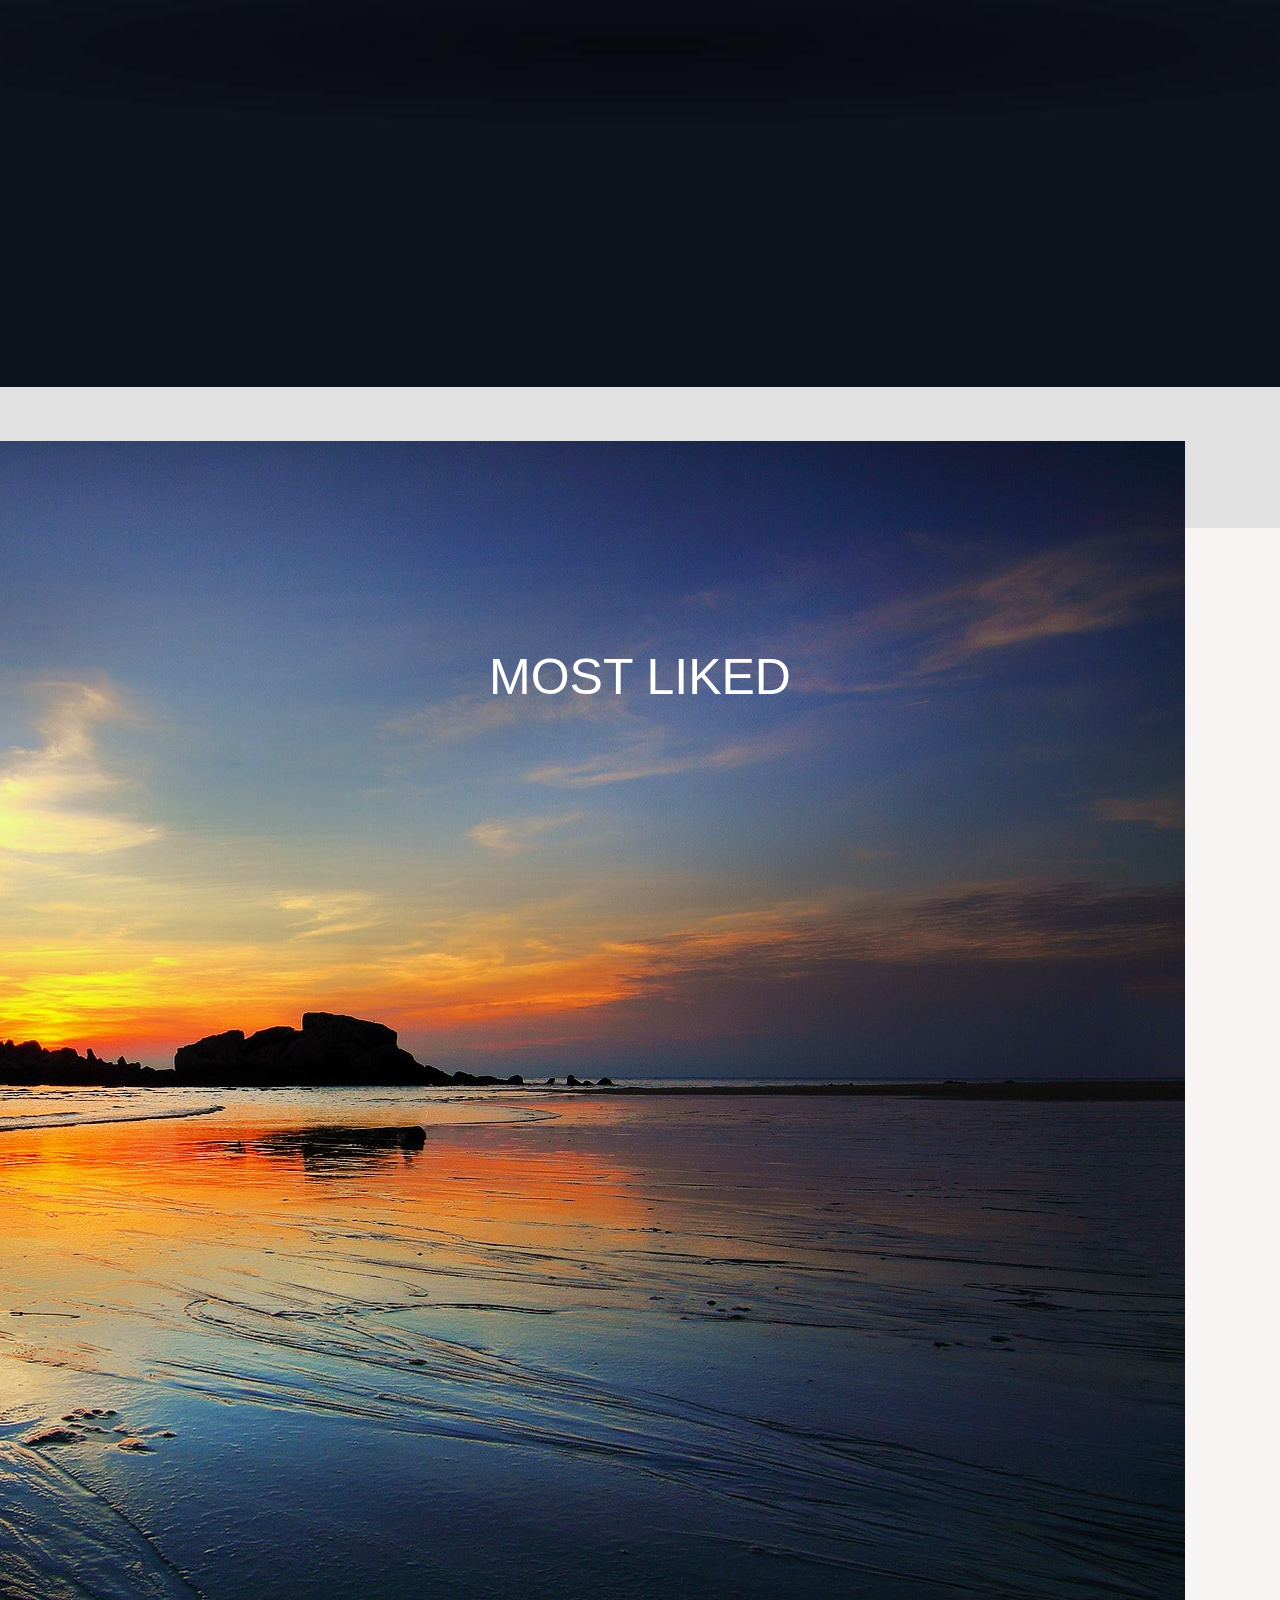
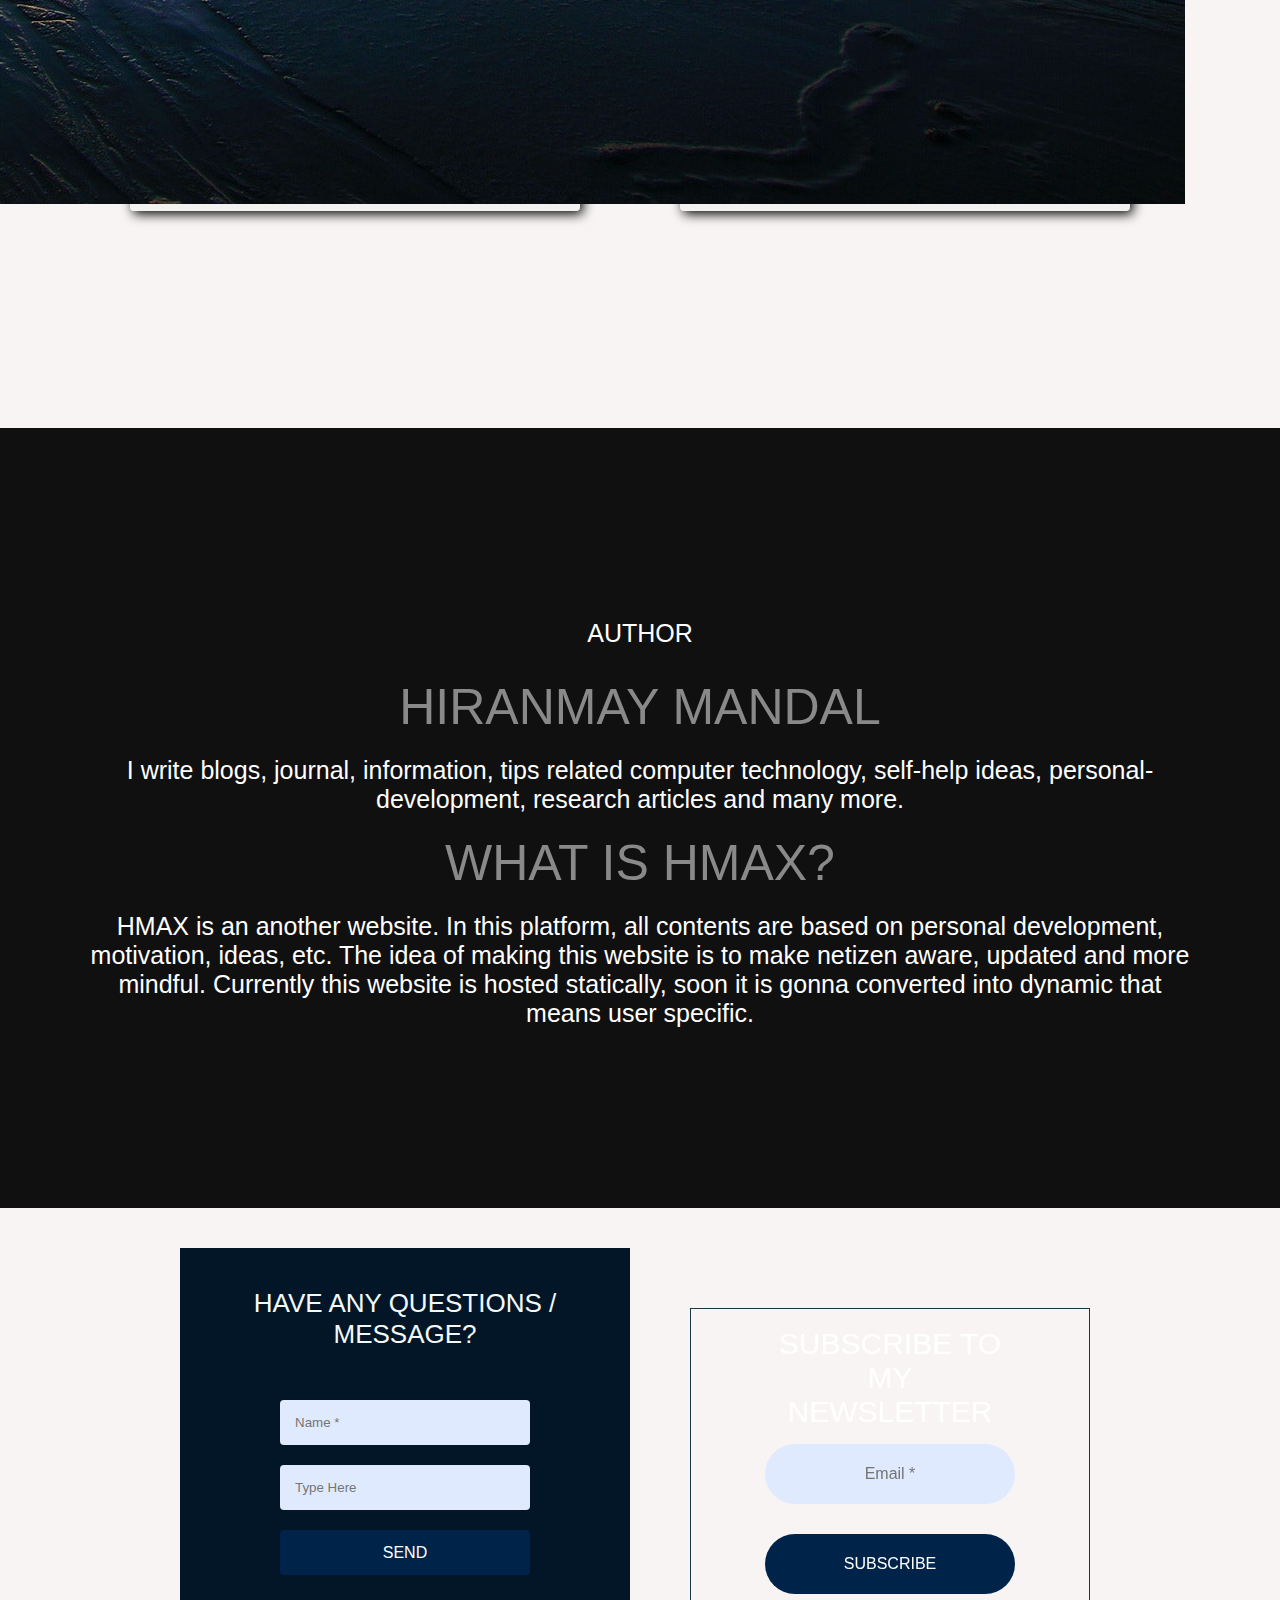
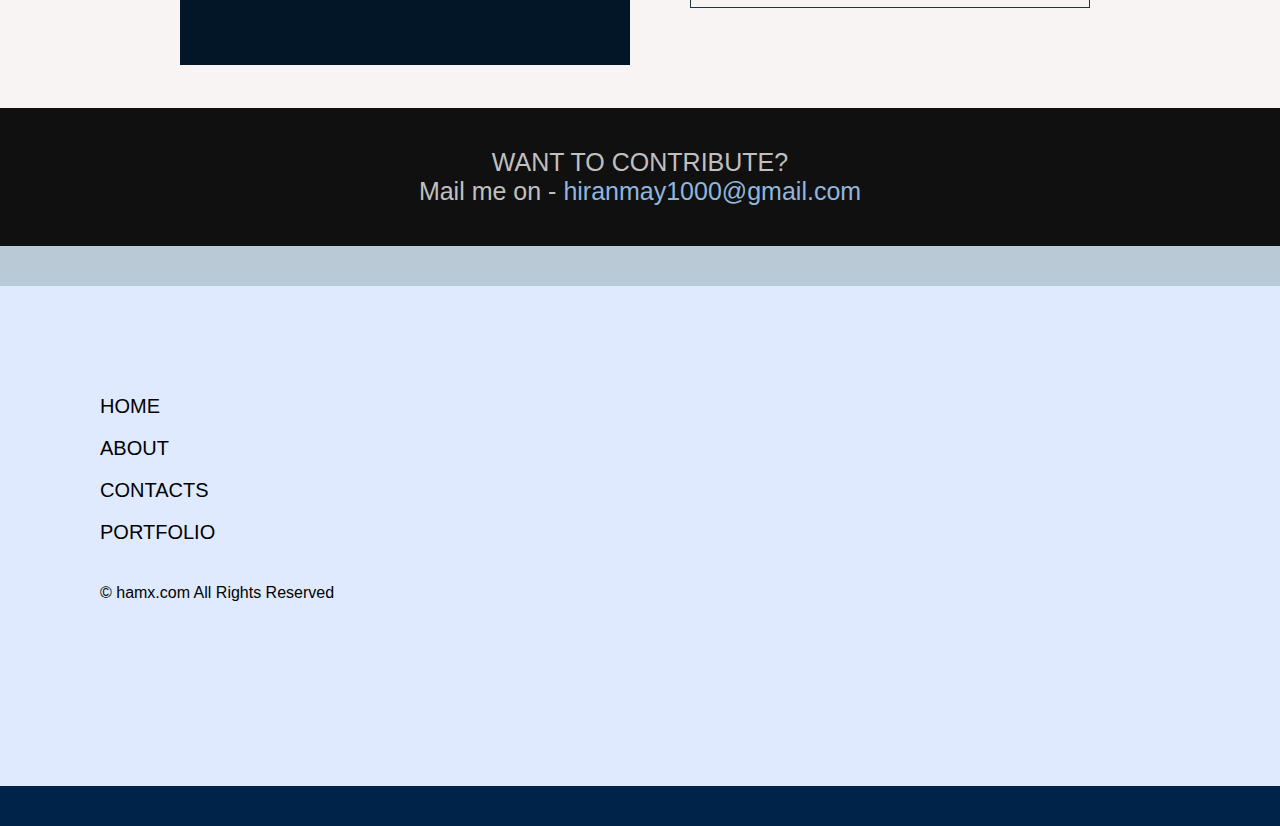
==== commit 4e283fa9: "0.4" ====
--- a/index.html
+++ b/index.html
@@ -8,6 +8,7 @@
     <link rel="stylesheet" href="style.css">
     <link href="https://cdn.jsdelivr.net/npm/bootstrap@5.2.0-beta1/dist/css/bootstrap.min.css" rel="stylesheet"
         integrity="sha384-0evHe/X+R7YkIZDRvuzKMRqM+OrBnVFBL6DOitfPri4tjfHxaWutUpFmBp4vmVor" crossorigin="anonymous">
+        <link rel="stylesheet" href="bootstrap/css/bootstrap.min.css">
     <title>XMAX</title>
 </head>
 
@@ -65,18 +66,20 @@
                                         </div>
                                     </div>
                                 </div>
-                                <a class="carousel-control-prev" href="#carouselExampleCaptions" role="button" data-slide="prev">
+                                <a class="carousel-control-prev" href="#carouselExampleCaptions" role="button"
+                                    data-slide="prev">
                                     <span class="carousel-control-prev-icon" aria-hidden="true"></span>
                                     <span class="sr-only"></span>
                                 </a>
-                                <a class="carousel-control-next" href="#carouselExampleCaptions" role="button" data-slide="next">
+                                <a class="carousel-control-next" href="#carouselExampleCaptions" role="button"
+                                    data-slide="next">
                                     <span class="carousel-control-next-icon" aria-hidden="true"></span>
                                     <span class="sr-only"></span>
                                 </a>
                             </div>
                         </div>
                     </div>
-            
+
                     <script src="https://code.jquery.com/jquery-3.3.1.slim.min.js"
                         integrity="sha384-q8i/X+965DzO0rT7abK41JStQIAqVgRVzpbzo5smXKp4YfRvH+8abtTE1Pi6jizo"
                         crossorigin="anonymous"></script>
@@ -91,7 +94,7 @@
         </div>
 
     </section>
-    
+
 
     <main>
 
@@ -200,18 +203,20 @@
                                 </div>
                             </div>
                         </div>
-                        <a class="carousel-control-prev" href="#carouselExampleCaptions" role="button" data-slide="prev">
+                        <a class="carousel-control-prev" href="#carouselExampleCaptions" role="button"
+                            data-slide="prev">
                             <span class="carousel-control-prev-icon" aria-hidden="true"></span>
                             <span class="sr-only"></span>
                         </a>
-                        <a class="carousel-control-next" href="#carouselExampleCaptions" role="button" data-slide="next">
+                        <a class="carousel-control-next" href="#carouselExampleCaptions" role="button"
+                            data-slide="next">
                             <span class="carousel-control-next-icon" aria-hidden="true"></span>
                             <span class="sr-only"></span>
                         </a>
                     </div>
                 </div>
             </div>
-    
+
             <script src="https://code.jquery.com/jquery-3.3.1.slim.min.js"
                 integrity="sha384-q8i/X+965DzO0rT7abK41JStQIAqVgRVzpbzo5smXKp4YfRvH+8abtTE1Pi6jizo"
                 crossorigin="anonymous"></script>
@@ -224,34 +229,44 @@
         </section>
 
         <section class="page2">
-            <div class="latest-uploads page-height">
-                <h4 class="page-heading">LATEST UPLOADS</h4>
+            <div class="latest-uploads page-height latest-cards-page">
+                <h4 class="page-heading">MOST LIKED</h4>
+
 
                 <div class="cards-container">
 
                     <div class="latest-uploads-cards latest-upload-card-img-1">
                         <h3 class="card-heading latest-upload-cards-heading uploads-bg-image importance-of-solitary"><a
-                                href="./sub-folder/blogs/self-help/contents/imporanceOfSolitary.html">Importance of
-                                solitary</a></h3>
-                    </div>
+                            href="./sub-folder/blogs/self-help/contents/imporanceOfSolitary.html">Importance of
+                            solitary</a></h3>
+                            
+                            <p class="latest-content-para">We, as social beings, cannot live without the interaction of others. We need others' support, guidance, and to provide warmth as well.......</p>
+                            </div>
 
                     <div class="latest-uploads-cards">
                         <h3 class="card-heading latest-upload-cards-heading uploads-bg-image dependency"><a
-                                href="/sub-folder/blogs/self-help/contents/dependency.html">DEPENDENCY</a></h3>
-                    </div>
+                            href="/sub-folder/blogs/self-help/contents/dependency.html">DEPENDENCY</a></h3>
+                            
+                            <p class="latest-content-para">We, as social beings, cannot live without the interaction of others. We need others' support, guidance, and to provide warmth as well.......</p>
+                        </div>
 
                     <div class="latest-uploads-cards">
                         <h3 class="card-heading latest-upload-cards-heading uploads-bg-image better-bg"><a
-                                href="/sub-folder/blogs/self-help/contents/Better-work-on-yourself.html">Better Work On Yourself</a></h3>
+                            href="/sub-folder/blogs/self-help/contents/Better-work-on-yourself.html">Better Work On
+                                Yourself</a></h3>
+                                
+                                <p class="latest-content-para">We, as social beings, cannot live without the interaction of others. We need others' support, guidance, and to provide warmth as well.......</p>
+
                     </div>
 
                     <div class="latest-uploads-cards">
                         <h3 class="card-heading latest-upload-cards-heading uploads-bg-image purpose-bg"><a
-                                href="">Purpose Is Important</a></h3>
+                            href="">Purpose Is Important</a></h3>
+                            <p class="latest-content-para">We, as social beings, cannot live without the interaction of others. We need others' support, guidance, and to provide warmth as well.......</p>
                     </div>
 
                     <div class="see-all">
-                        <p>SEE ALL</p>
+                        <p>EXPLORE MORE</p>
                     </div>
 
                 </div>
@@ -306,7 +321,7 @@
 
             <div class="collaboration-page page-height">
                 <h4>WANT TO CONTRIBUTE?</h4>
-                <p>Mail me on - <a href="">hiranmay1000@gmail.com</a></p>
+                <p>Mail me on - <a href="mailto:hiranmay1000@gmail.com">hiranmay1000@gmail.com</a></p>
             </div>
 
         </section>
@@ -321,8 +336,8 @@
         <div class="footer-container">
             <ul>
                 <li><a href="index.html">HOME</a></li>
-                <li><a href="index.html">ABOUT</a></li>
-                <li><a href="index.html">CONTACT</a></li>
+                <li><a href="https://hiranmay1000.github.io/sub-pages/aboutme.html">ABOUT</a></li>
+                <li><a href="https://hiranmay1000.github.io/sub-pages/contact.html">CONTACTS</a></li>
                 <li><a href="https://hiranmay1000.github.io">PORTFOLIO</a></li>
                 <div class="copyright-notice">
                     <p>© hamx.com All Rights Reserved</p>
--- a/style.css
+++ b/style.css
@@ -1,4 +1,5 @@
 @import url('https://fonts.googleapis.com/css2?family=Lato&family=Montserrat:wght@200;300;400;700;900&family=Nunito:wght@200;400;600&display=swap');
+
 * {
     margin: 0;
     padding: 0;
@@ -123,6 +124,7 @@
 
 .cards-container {
     padding: 15px 0;
+
 }
 
 .category-cards {
@@ -130,6 +132,7 @@
     width: 100%;
     margin: 30px 0;
     display: flex;
+
 }
 
 .img-container {
@@ -140,6 +143,7 @@
     justify-content: center;
     overflow: hidden;
     border-radius: 4px;
+
 }
 
 .img-container img {
@@ -167,7 +171,6 @@
     width: 100%;
     height: 40px;
     display: flex;
-    align-items: center;
     justify-content: center;
     background-image: linear-gradient(to right, rgba(0, 7, 12, 0.496), rgba(0, 98, 255, 0.644)), url(./images/vector3.jpg);
     background-position: center;
@@ -178,7 +181,8 @@
 .featuring-h p {
     font-family: 'Segoe UI', Tahoma, Geneva, Verdana, sans-serif;
     color: #dfeaff;
-    font-weight: 400;
+    /* margin-top: .5rem; */
+    line-height: 40px;;
 }
 
 /* -----------------------PAGE1-END------------------------- */
@@ -198,11 +202,13 @@
     margin: 30px 0;
     border-radius: 4px;
     transition: 0.5s ease-in;
+    box-shadow: 3px 3px 12px;
+
 }
 
 .latest-upload-cards-heading {
-    font-size: 40px;
-    font-weight: 500;
+    font-family: "montserrat";
+    font-size: 25px;
 }
 
 
@@ -223,19 +229,19 @@
 }
 
 
-#mobile-slides{
+#mobile-slides {
     display: block;
 }
 
-#desktop-slides{
+#desktop-slides {
     display: none;
 }
 
-.better-bg{
+.better-bg {
     background-image: url(/images/scenary-man-sun.jpg);
 }
 
-.purpose-bg{
+.purpose-bg {
     background-image: url(/images/secenary3.jpg);
 }
 
@@ -258,7 +264,6 @@
     background-color: #dfeaff;
     border-radius: 4px;
     display: flex;
-    align-items: center;
     justify-content: center;
 }
 
@@ -268,6 +273,10 @@
     color: #101010;
     font-weight: 400;
     line-height: 40px;
+}
+
+.latest-content-para{
+    display: none;
 }
 
 /* -----------------------PAGE2-END------------------------- */
@@ -393,7 +402,6 @@
 
 .collaboration-page h4,
 p {
-    padding: 5px 0;
     font-family: 'Segoe UI', Tahoma, Geneva, Verdana, sans-serif;
     color: silver;
 }
@@ -414,7 +422,7 @@
     display: flex;
     justify-content: center;
     align-items: center;
-}   
+}
 
 
 
@@ -532,8 +540,7 @@
     }
 
     .latest-upload-cards-heading {
-        font-size: 50px;
-        font-weight: 300;
+        font-size: 3    0px;
     }
 
 
@@ -727,10 +734,50 @@
     /* -----------------------PAGE1-END------------------------- */
 
     /* -------------------------PAGE2--------------------------- */
+    .page2{
+        height: 1500px;
+    }
 
     .cards-container a {
-        font-weight: 900;
-        padding: 30px 60px;
+        font-family: "montserrat";
+        font-size: 32px;
+        padding: 30px;
+        display: block;
+    }
+
+    .latest-uploads-cards{
+
+        margin: 50px;
+        width: 450px;
+        height: 470px;
+        float: left;
+        background-color: rgba(237, 237, 237, 0.4);
+    }
+
+    .latest-uploads-cards a{
+        width: 450px;
+        height: 350px;
+    }
+    
+
+    .latest-cards-page{
+        display: block;
+    }
+
+    .latest-content-para{
+        display: block;
+        padding: 10px 20px;
+        font-size: 18px;
+        color: #111;
+    }
+
+    .see-all{
+        display: none;
+    }
+
+    .latest-uploads-cards a{
+        display: flex;
+        align-items: flex-end;
     }
 
     /* -----------------------PAGE2-END------------------------- */
@@ -819,9 +866,9 @@
 
     /* ------------------------SLIDE-PAGE---------------------- */
 
-    #slide-page{
+    #slide-page {
         display: flex;
-        justify-content: center ;
+        justify-content: center;
         align-items: center;
     }
 
@@ -829,20 +876,21 @@
         margin: auto;
         height: 100vh;
         width: 50%;
-    }  
-
-    #slide-page{
+    }
+
+    #slide-page {
         height: 100vh;
         background-color: rgba(219, 220, 221, 0.8);
     }
 
-    #mobile-slides{
+    #mobile-slides {
         display: none;
     }
-    
-    #desktop-slides{
+
+    #desktop-slides {
         display: flex;
     }
+
     /* ----------------------SLIDE-PAGE-END---------------------- */
 
     /* ------------------------FOOTER------------------------ */
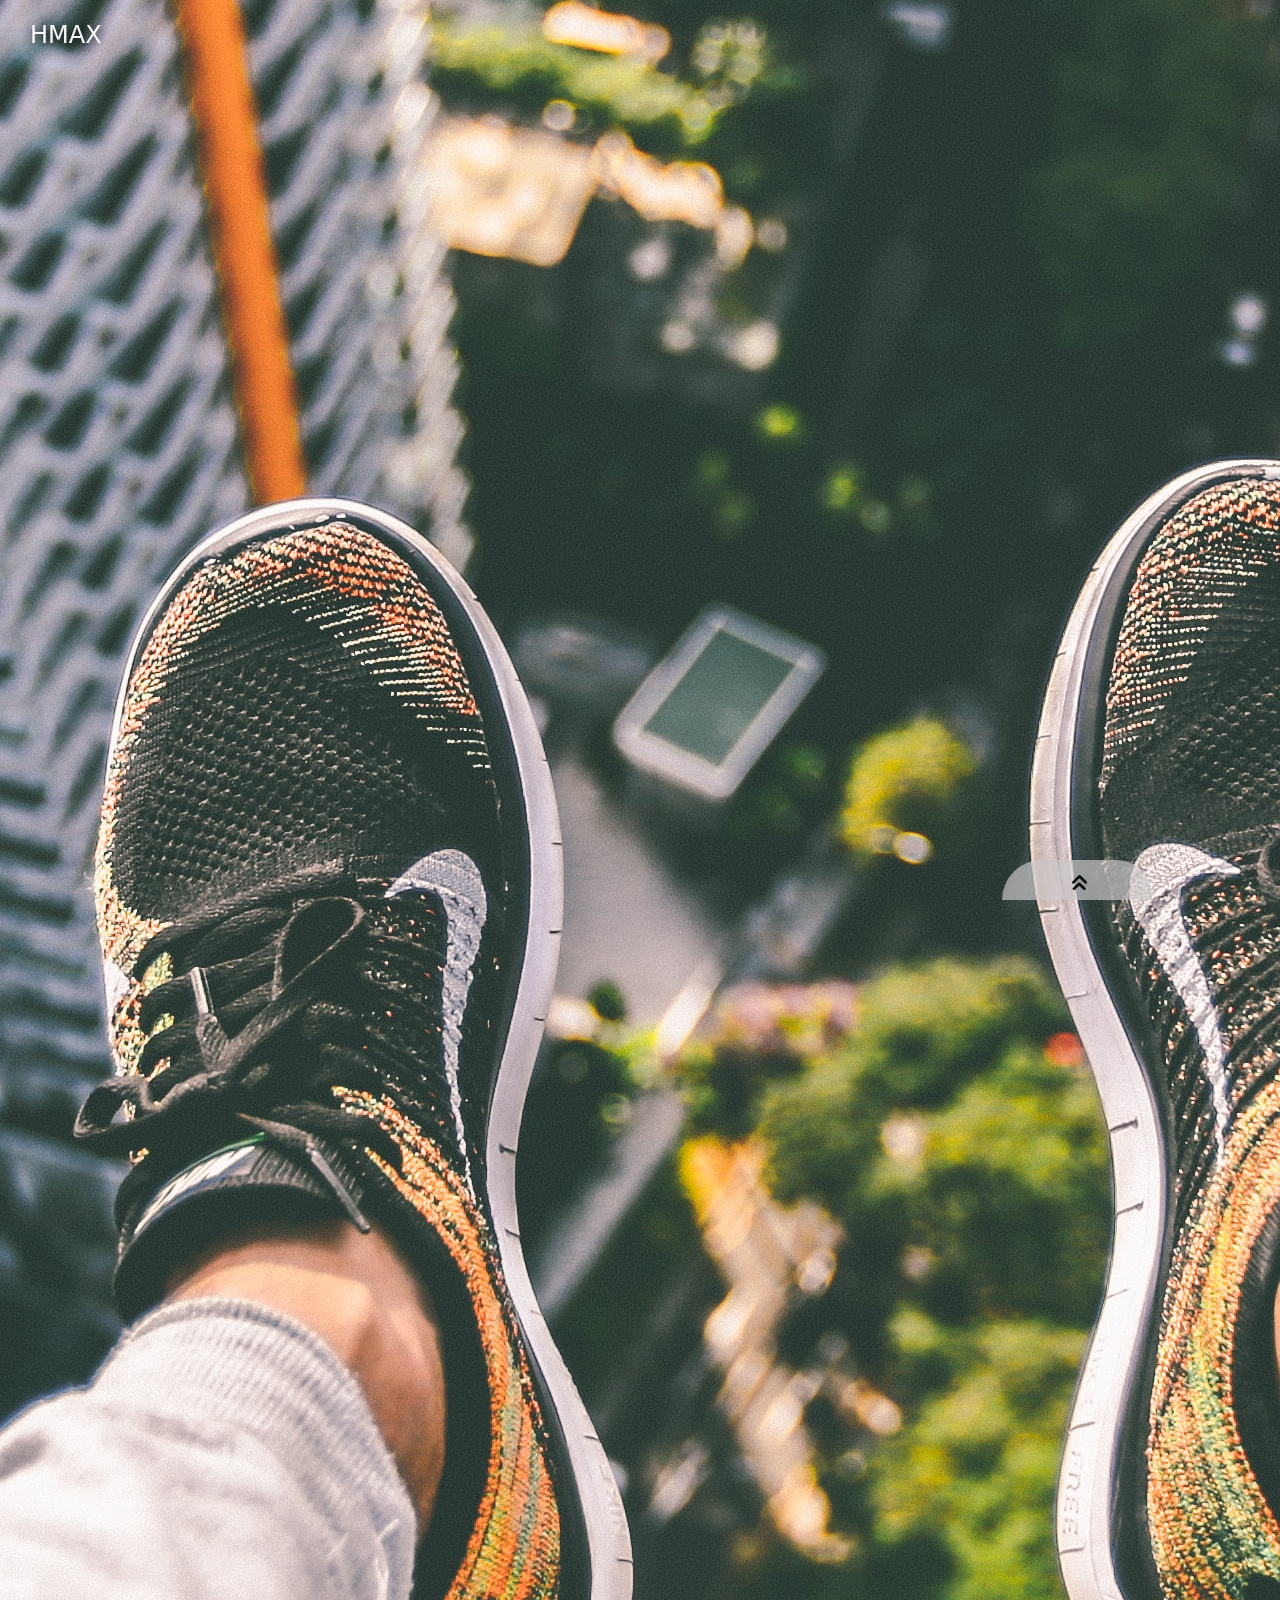
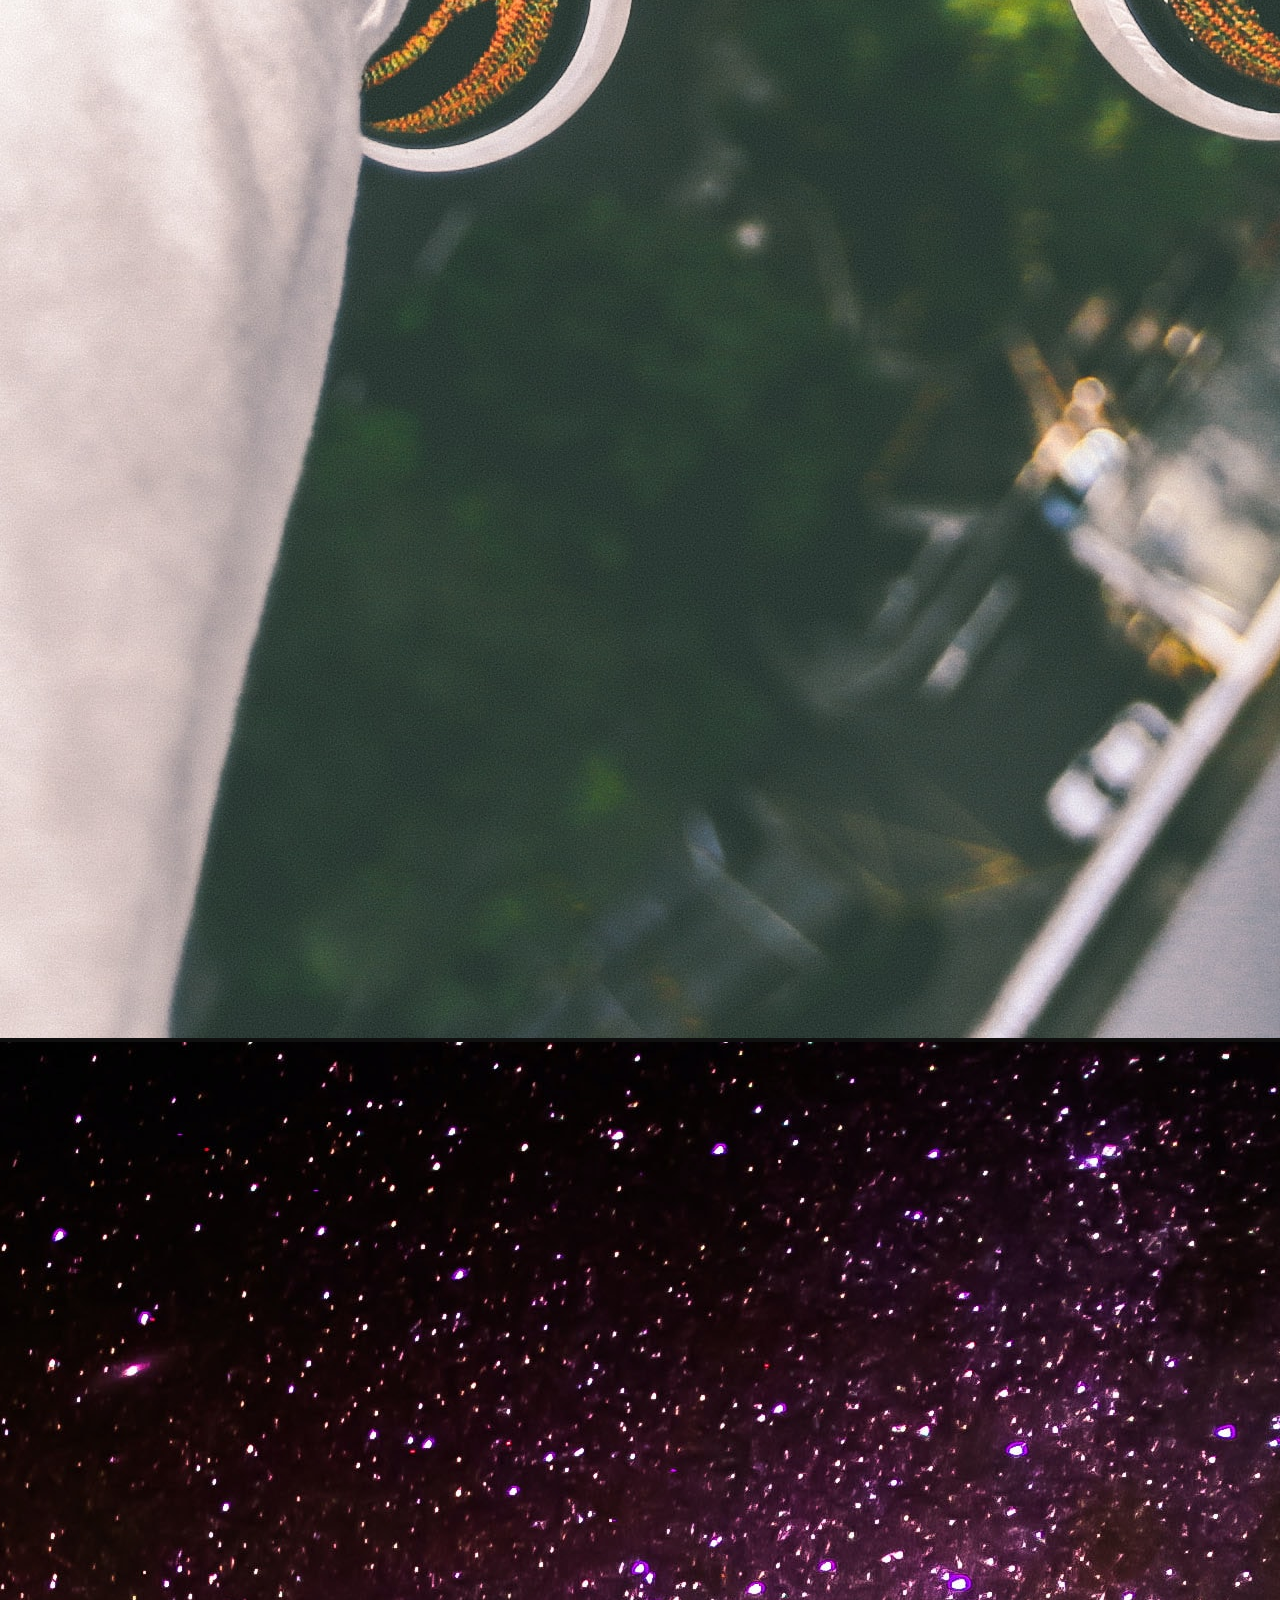
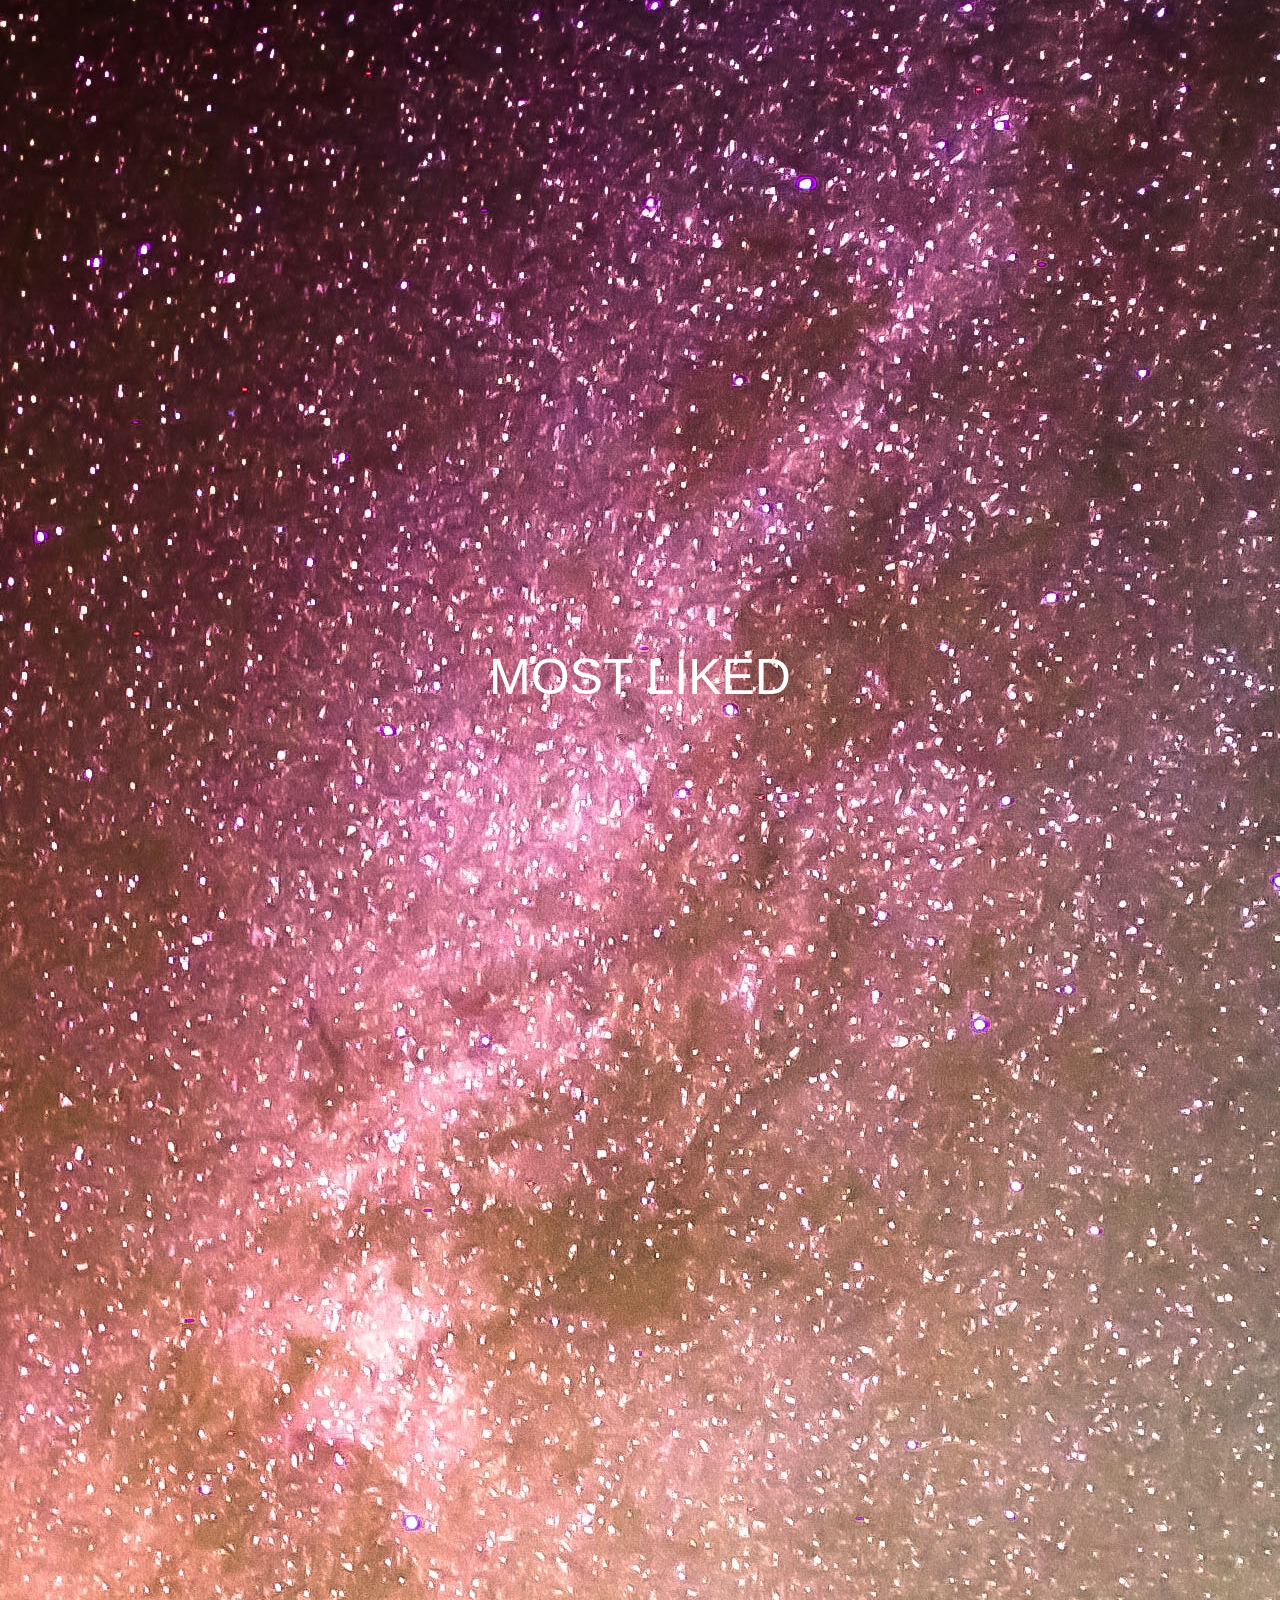
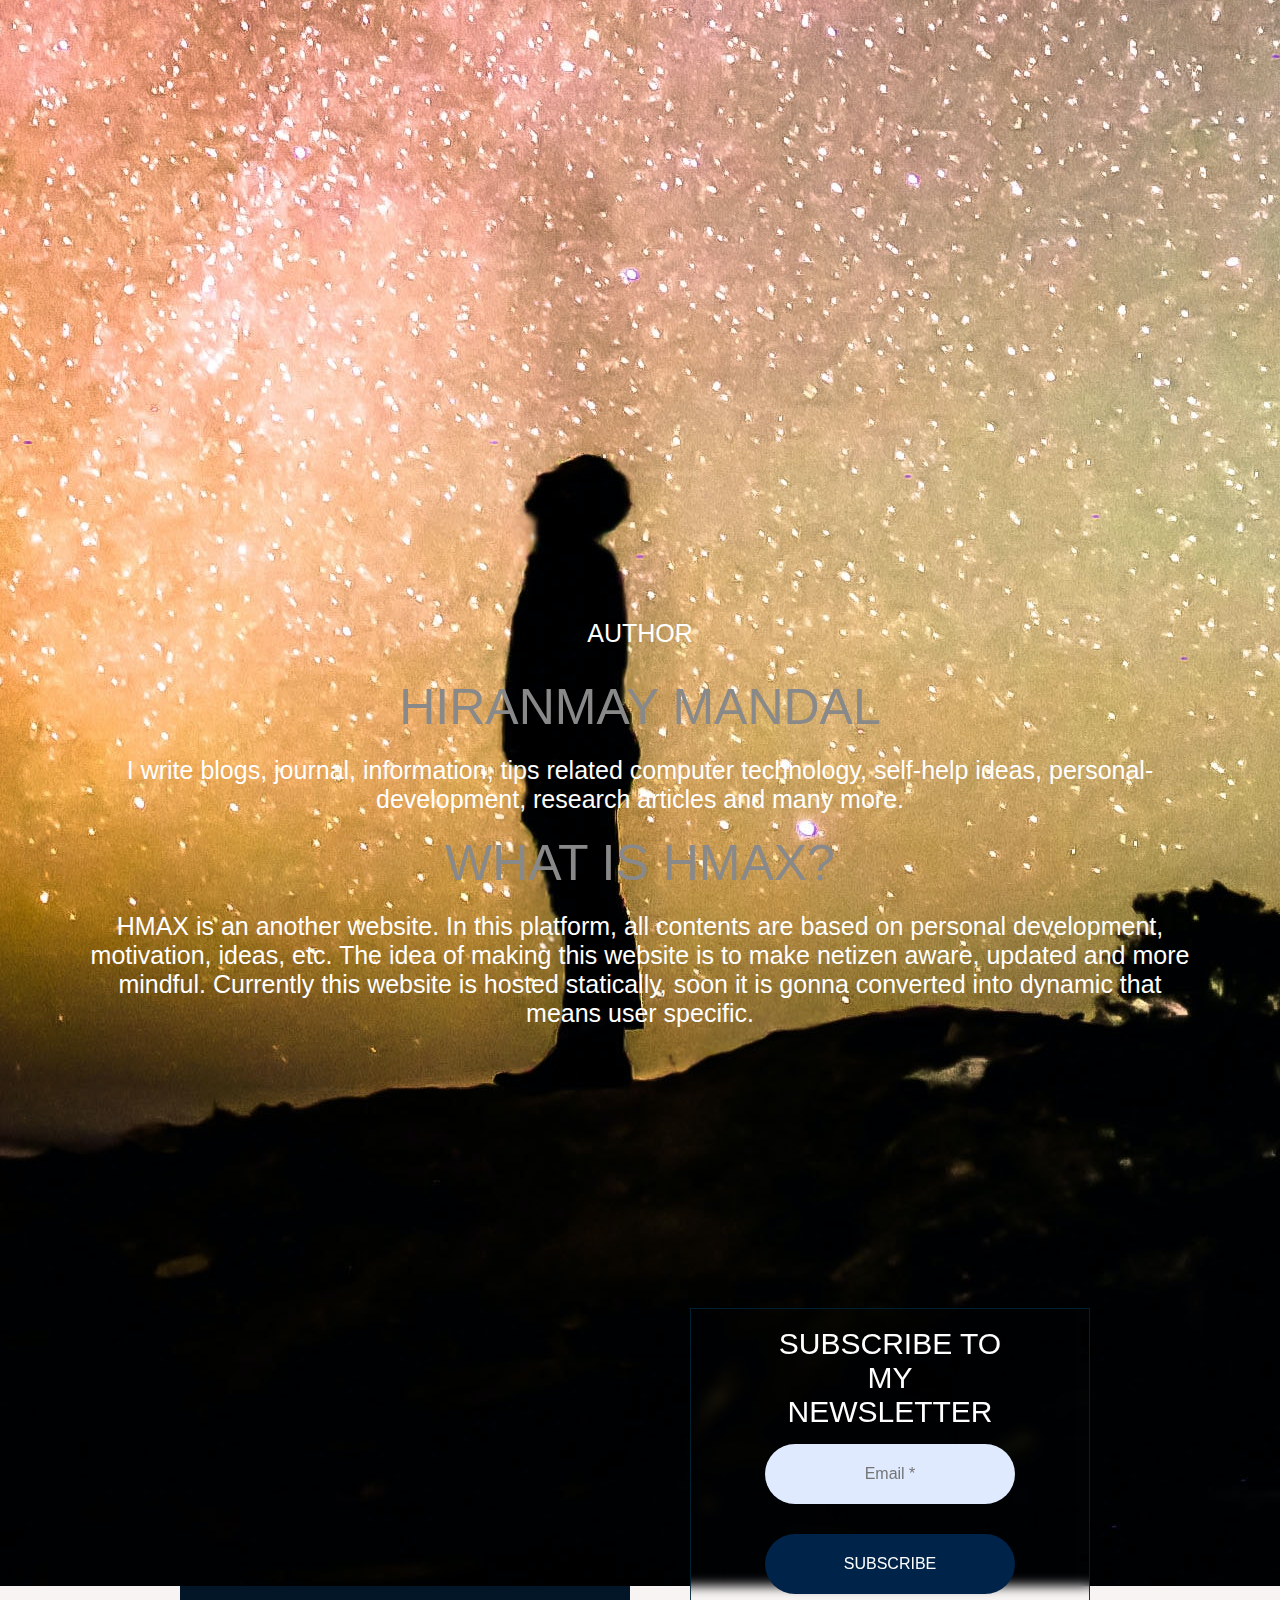
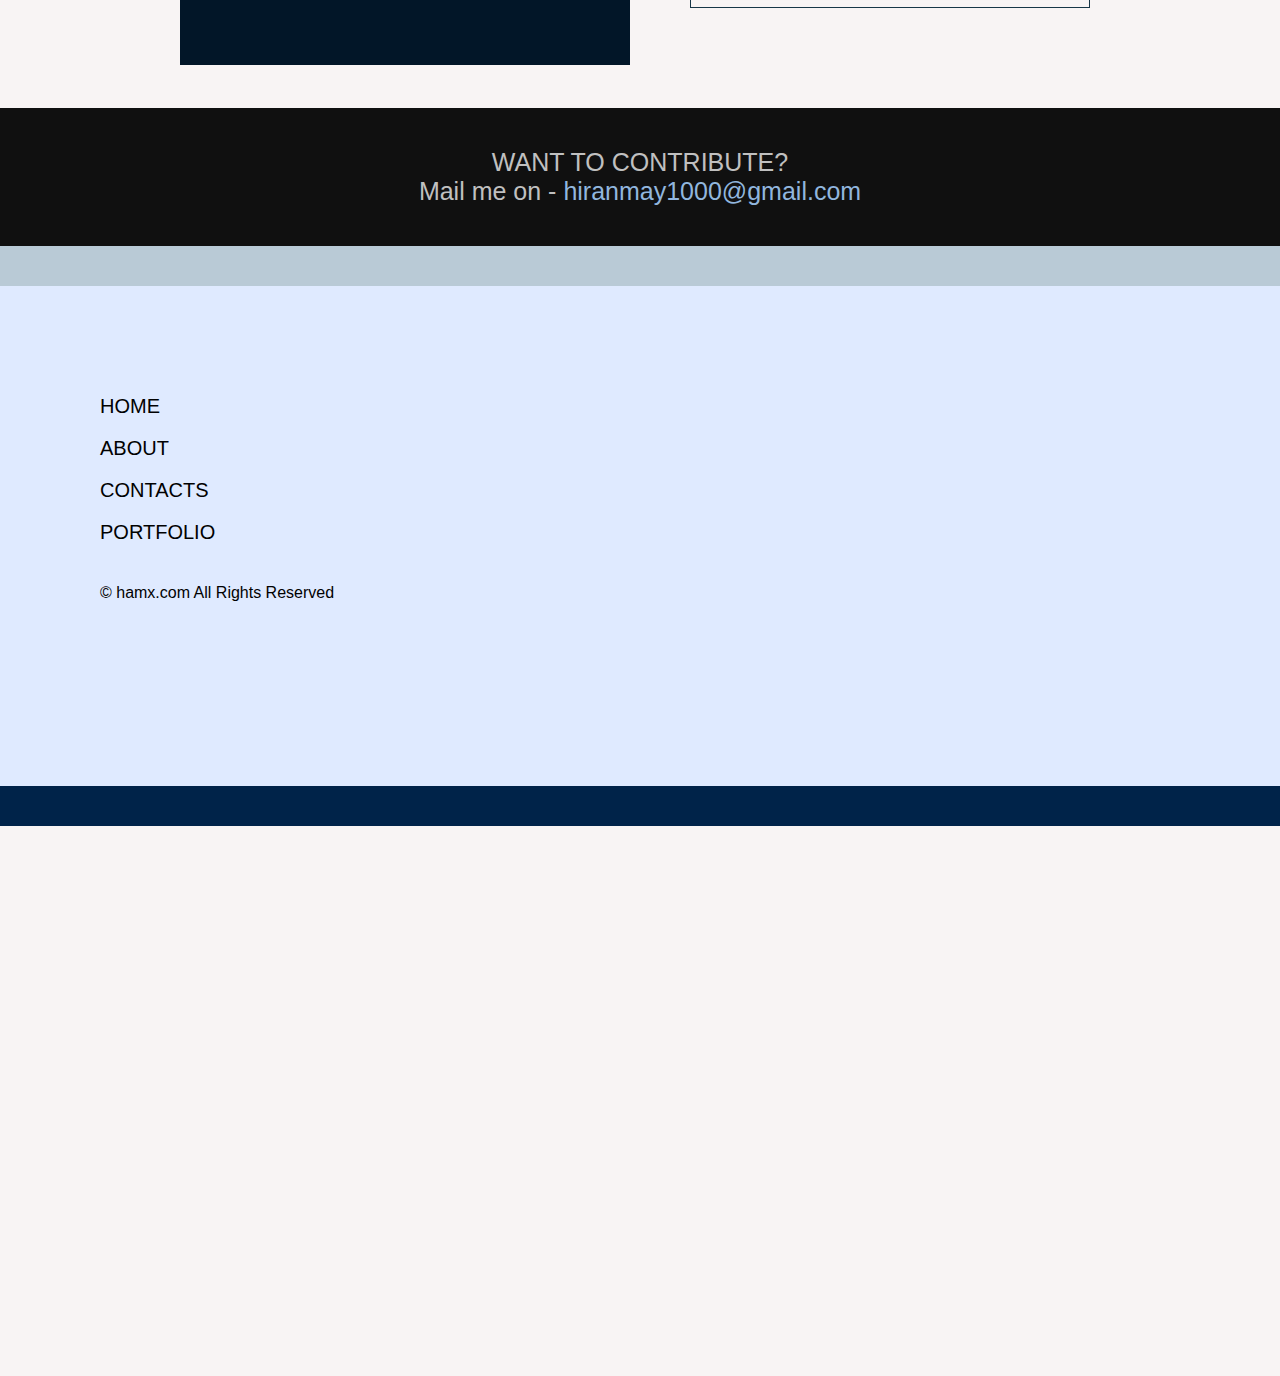
==== commit e9f6b636: "0.5" ====
--- a/index.html
+++ b/index.html
@@ -8,11 +8,20 @@
     <link rel="stylesheet" href="style.css">
     <link href="https://cdn.jsdelivr.net/npm/bootstrap@5.2.0-beta1/dist/css/bootstrap.min.css" rel="stylesheet"
         integrity="sha384-0evHe/X+R7YkIZDRvuzKMRqM+OrBnVFBL6DOitfPri4tjfHxaWutUpFmBp4vmVor" crossorigin="anonymous">
-        <link rel="stylesheet" href="bootstrap/css/bootstrap.min.css">
+    <link rel="stylesheet" href="bootstrap/css/bootstrap.min.css">
     <title>XMAX</title>
 </head>
 
-<body>
+<body id="section1">
+
+    <!-- -----------------BACK-TOP-TOP----------------- -->
+    <a href="#section1">
+        <div class="back-to-top-btn">
+            <div class="b-t-t-btn-container">
+            </div>
+        </div>
+    </a>
+    <!-- -----------------BACK-TOP-TOP-END----------------- -->
 
     <header class="nav-bar">
         <h1 class="logo">HMAX</h1>
@@ -36,47 +45,36 @@
             <div class="slide-cards-container">
                 <section id="slide-page">
                     <div class="carousel-container" id="mobile-slides">
-                        <div class="bd-example">
-                            <div id="carouselExampleCaptions" class="carousel slide" data-ride="carousel">
-                                <ol class="carousel-indicators">
-                                    <li data-target="#carouselExampleCaptions" data-slide-to="0" class="active"></li>
-                                    <li data-target="#carouselExampleCaptions" data-slide-to="1"></li>
-                                    <li data-target="#carouselExampleCaptions" data-slide-to="2"></li>
-                                </ol>
-                                <div class="carousel-inner">
-                                    <div class="carousel-item active">
-                                        <img src="/images/chess.jpg" class="d-block w-100" alt="...">
-                                        <div class="carousel-caption d-none d-md-block">
-                                            <h5>Dependency</h5>
-                                            <p></p>
-                                        </div>
-                                    </div>
-                                    <div class="carousel-item">
-                                        <img src="/images/scenary2.jpg" class="d-block w-100" alt="...">
-                                        <div class="carousel-caption d-none d-md-block">
-                                            <h5>Stories</h5>
-                                            <p></p>
-                                        </div>
-                                    </div>
-                                    <div class="carousel-item">
-                                        <img src="/images/scenary-man-sun.jpg" class="d-block w-100" alt="...">
-                                        <div class="carousel-caption d-none d-md-block">
-                                            <h5>Better Work On Yourself</h5>
-                                            <p></p>
-                                        </div>
-                                    </div>
+                        <div id="carouselExampleIndicators" class="carousel slide" data-bs-ride="true">
+                            <div class="carousel-indicators">
+                                <button type="button" data-bs-target="#carouselExampleIndicators" data-bs-slide-to="0"
+                                    class="active" aria-current="true" aria-label="Slide 1"></button>
+                                <button type="button" data-bs-target="#carouselExampleIndicators" data-bs-slide-to="1"
+                                    aria-label="Slide 2"></button>
+                                <button type="button" data-bs-target="#carouselExampleIndicators" data-bs-slide-to="2"
+                                    aria-label="Slide 3"></button>
+                            </div>
+                            <div class="carousel-inner">
+                                <div class="carousel-item active">
+                                    <img src="./images/chess.jpg" class="d-block w-100" alt="...">
                                 </div>
-                                <a class="carousel-control-prev" href="#carouselExampleCaptions" role="button"
-                                    data-slide="prev">
-                                    <span class="carousel-control-prev-icon" aria-hidden="true"></span>
-                                    <span class="sr-only"></span>
-                                </a>
-                                <a class="carousel-control-next" href="#carouselExampleCaptions" role="button"
-                                    data-slide="next">
-                                    <span class="carousel-control-next-icon" aria-hidden="true"></span>
-                                    <span class="sr-only"></span>
-                                </a>
-                            </div>
+                                <div class="carousel-item">
+                                    <img src="./images/scenary-man-sun.jpg" class="d-block w-100" alt="...">
+                                </div>
+                                <div class="carousel-item">
+                                    <img src="./images/scenary2.jpg" class="d-block w-100" alt="...">
+                                </div>
+                            </div>
+                            <button class="carousel-control-prev" type="button"
+                                data-bs-target="#carouselExampleIndicators" data-bs-slide="prev">
+                                <span class="carousel-control-prev-icon" aria-hidden="true"></span>
+                                <span class="visually-hidden">Previous</span>
+                            </button>
+                            <button class="carousel-control-next" type="button"
+                                data-bs-target="#carouselExampleIndicators" data-bs-slide="next">
+                                <span class="carousel-control-next-icon" aria-hidden="true"></span>
+                                <span class="visually-hidden">Next</span>
+                            </button>
                         </div>
                     </div>
 
@@ -171,50 +169,46 @@
 
         </section>
 
-        <section id="slide-page">
+        <section id="slide-page-desktop">
             <div class="carousel-container" id="desktop-slides">
-                <div class="bd-example">
-                    <div id="carouselExampleCaptions" class="carousel slide" data-ride="carousel">
-                        <ol class="carousel-indicators">
-                            <li data-target="#carouselExampleCaptions" data-slide-to="0" class="active"></li>
-                            <li data-target="#carouselExampleCaptions" data-slide-to="1"></li>
-                            <li data-target="#carouselExampleCaptions" data-slide-to="2"></li>
-                        </ol>
-                        <div class="carousel-inner">
-                            <div class="carousel-item active">
-                                <img src="/images/chess.jpg" class="d-block w-100" alt="...">
-                                <div class="carousel-caption d-none d-md-block">
-                                    <h5>Dependency</h5>
-                                    <p></p>
-                                </div>
-                            </div>
-                            <div class="carousel-item">
-                                <img src="/images/scenary2.jpg" class="d-block w-100" alt="...">
-                                <div class="carousel-caption d-none d-md-block">
-                                    <h5>Stories</h5>
-                                    <p></p>
-                                </div>
-                            </div>
-                            <div class="carousel-item">
-                                <img src="/images/scenary-man-sun.jpg" class="d-block w-100" alt="...">
-                                <div class="carousel-caption d-none d-md-block">
-                                    <h5>Better Work On Yourself</h5>
-                                    <p></p>
-                                </div>
-                            </div>
-                        </div>
-                        <a class="carousel-control-prev" href="#carouselExampleCaptions" role="button"
-                            data-slide="prev">
-                            <span class="carousel-control-prev-icon" aria-hidden="true"></span>
-                            <span class="sr-only"></span>
-                        </a>
-                        <a class="carousel-control-next" href="#carouselExampleCaptions" role="button"
-                            data-slide="next">
-                            <span class="carousel-control-next-icon" aria-hidden="true"></span>
-                            <span class="sr-only"></span>
-                        </a>
-                    </div>
-                </div>
+                <div id="carouselExampleCaptions" class="carousel slide" data-bs-ride="false">
+                    <div class="carousel-indicators">
+                      <button type="button" data-bs-target="#carouselExampleCaptions" data-bs-slide-to="0" class="active" aria-current="true" aria-label="Slide 1"></button>
+                      <button type="button" data-bs-target="#carouselExampleCaptions" data-bs-slide-to="1" aria-label="Slide 2"></button>
+                      <button type="button" data-bs-target="#carouselExampleCaptions" data-bs-slide-to="2" aria-label="Slide 3"></button>
+                    </div>
+                    <div class="carousel-inner">
+                      <div class="carousel-item active">
+                        <img src="./images/high-top.jpg" class="d-block w-100" alt="...">
+                        <div class="carousel-caption d-none d-md-block">
+                          <h5></h5>
+                          <p></p>
+                        </div>
+                      </div>
+                      <div class="carousel-item">
+                        <img src="./images/space.jpg" class="d-block w-100" alt="...">
+                        <div class="carousel-caption d-none d-md-block">
+                          <h5></h5>
+                          <p></p>
+                        </div>
+                      </div>
+                      <div class="carousel-item">
+                        <img src="./images/scenary-man-sun.jpg" class="d-block w-100" alt="...">
+                        <div class="carousel-caption d-none d-md-block">
+                          <h5></h5>
+                          <p></p>
+                        </div>
+                      </div>
+                    </div>
+                    <button class="carousel-control-prev" type="button" data-bs-target="#carouselExampleCaptions" data-bs-slide="prev">
+                      <span class="carousel-control-prev-icon" aria-hidden="true"></span>
+                      <span class="visually-hidden">Previous</span>
+                    </button>
+                    <button class="carousel-control-next" type="button" data-bs-target="#carouselExampleCaptions" data-bs-slide="next">
+                      <span class="carousel-control-next-icon" aria-hidden="true"></span>
+                      <span class="visually-hidden">Next</span>
+                    </button>
+                  </div>
             </div>
 
             <script src="https://code.jquery.com/jquery-3.3.1.slim.min.js"
@@ -237,32 +231,36 @@
 
                     <div class="latest-uploads-cards latest-upload-card-img-1">
                         <h3 class="card-heading latest-upload-cards-heading uploads-bg-image importance-of-solitary"><a
-                            href="./sub-folder/blogs/self-help/contents/imporanceOfSolitary.html">Importance of
-                            solitary</a></h3>
-                            
-                            <p class="latest-content-para">We, as social beings, cannot live without the interaction of others. We need others' support, guidance, and to provide warmth as well.......</p>
-                            </div>
+                                href="./sub-folder/blogs/self-help/contents/imporanceOfSolitary.html">Importance of
+                                solitary</a></h3>
+
+                        <p class="latest-content-para">We, as social beings, cannot live without the interaction of
+                            others. We need others' support, guidance, and to provide warmth as well.......</p>
+                    </div>
 
                     <div class="latest-uploads-cards">
                         <h3 class="card-heading latest-upload-cards-heading uploads-bg-image dependency"><a
-                            href="/sub-folder/blogs/self-help/contents/dependency.html">DEPENDENCY</a></h3>
-                            
-                            <p class="latest-content-para">We, as social beings, cannot live without the interaction of others. We need others' support, guidance, and to provide warmth as well.......</p>
-                        </div>
+                                href="/sub-folder/blogs/self-help/contents/dependency.html">DEPENDENCY</a></h3>
+
+                        <p class="latest-content-para">We, as social beings, cannot live without the interaction of
+                            others. We need others' support, guidance, and to provide warmth as well.......</p>
+                    </div>
 
                     <div class="latest-uploads-cards">
                         <h3 class="card-heading latest-upload-cards-heading uploads-bg-image better-bg"><a
-                            href="/sub-folder/blogs/self-help/contents/Better-work-on-yourself.html">Better Work On
+                                href="/sub-folder/blogs/self-help/contents/Better-work-on-yourself.html">Better Work On
                                 Yourself</a></h3>
-                                
-                                <p class="latest-content-para">We, as social beings, cannot live without the interaction of others. We need others' support, guidance, and to provide warmth as well.......</p>
+
+                        <p class="latest-content-para">We, as social beings, cannot live without the interaction of
+                            others. We need others' support, guidance, and to provide warmth as well.......</p>
 
                     </div>
 
                     <div class="latest-uploads-cards">
                         <h3 class="card-heading latest-upload-cards-heading uploads-bg-image purpose-bg"><a
-                            href="">Purpose Is Important</a></h3>
-                            <p class="latest-content-para">We, as social beings, cannot live without the interaction of others. We need others' support, guidance, and to provide warmth as well.......</p>
+                                href="">Purpose Is Important</a></h3>
+                        <p class="latest-content-para">We, as social beings, cannot live without the interaction of
+                            others. We need others' support, guidance, and to provide warmth as well.......</p>
                     </div>
 
                     <div class="see-all">
--- a/style.css
+++ b/style.css
@@ -107,6 +107,34 @@
     padding: 60px 20px;
 }
 
+.back-to-top-btn {
+    height: 50px;
+    width: 50px;
+    background-color: rgba(205, 202, 202, 0.67);
+    position: fixed;
+    bottom: 0%;
+    right: 0%;
+    z-index: 4;
+    display: flex;
+    align-items: center;
+    justify-content: center;
+    /* border-top-left-radius: 40px;
+    border-top-right-radius: 40px; */
+    border-start-start-radius: 40px;
+}
+
+.b-t-t-btn-container {
+    background-image: url(./images/arrow1.png);
+    background-position: center;
+    background-size: cover;
+    height: 12px;
+    width: 12px;
+    transform: rotate(-90deg);
+    margin-right: -5px;
+    margin-bottom: -5px;
+}
+
+
 /* -----------------------------PAGE1----------------------------- */
 
 .cards-container a {
@@ -182,7 +210,8 @@
     font-family: 'Segoe UI', Tahoma, Geneva, Verdana, sans-serif;
     color: #dfeaff;
     /* margin-top: .5rem; */
-    line-height: 40px;;
+    line-height: 40px;
+    ;
 }
 
 /* -----------------------PAGE1-END------------------------- */
@@ -237,14 +266,6 @@
     display: none;
 }
 
-.better-bg {
-    background-image: url(/images/scenary-man-sun.jpg);
-}
-
-.purpose-bg {
-    background-image: url(/images/secenary3.jpg);
-}
-
 .importance-of-solitary {
     background-image: linear-gradient(to bottom right, rgba(255, 11, 255, 0.1), rgba(0, 0, 255, 0.347)), url(./images/dark_night.jpg);
 }
@@ -255,6 +276,14 @@
 
 .dependency {
     background-image: url(./images/chess.jpg);
+}
+
+.better-bg {
+    background-image: url(./images/scenary-man-sun.jpg);
+}
+
+.purpose-bg {
+    background-image: url(./images/secenary3.jpg);
 }
 
 
@@ -275,7 +304,7 @@
     line-height: 40px;
 }
 
-.latest-content-para{
+.latest-content-para {
     display: none;
 }
 
@@ -424,6 +453,10 @@
     align-items: center;
 }
 
+.carousel-inner{
+    border-radius: 4px;
+}
+
 
 
 /* -----------------------PAGE6-END---------------------------*/
@@ -540,7 +573,7 @@
     }
 
     .latest-upload-cards-heading {
-        font-size: 3    0px;
+        font-size: 3 0px;
     }
 
 
@@ -704,6 +737,19 @@
         display: none;
     }
 
+    .back-to-top-btn {
+        width: 150px;
+        height: 40px;
+        right: 10%;
+        border-start-end-radius: 35px;
+    }
+
+    .b-t-t-btn-container {
+        height: 15px;
+        width: 15px;
+    }
+
+
     /* -----------------------------PAGE1----------------------------- */
 
     .page-heading {
@@ -734,7 +780,7 @@
     /* -----------------------PAGE1-END------------------------- */
 
     /* -------------------------PAGE2--------------------------- */
-    .page2{
+    .page2 {
         height: 1500px;
     }
 
@@ -745,37 +791,37 @@
         display: block;
     }
 
-    .latest-uploads-cards{
+    .latest-uploads-cards {
 
         margin: 50px;
         width: 450px;
-        height: 470px;
+        height: 490px;
         float: left;
         background-color: rgba(237, 237, 237, 0.4);
     }
 
-    .latest-uploads-cards a{
+    .latest-uploads-cards a {
         width: 450px;
         height: 350px;
     }
-    
-
-    .latest-cards-page{
+
+
+    .latest-cards-page {
         display: block;
     }
 
-    .latest-content-para{
+    .latest-content-para {
         display: block;
         padding: 10px 20px;
         font-size: 18px;
         color: #111;
     }
 
-    .see-all{
+    .see-all {
         display: none;
     }
 
-    .latest-uploads-cards a{
+    .latest-uploads-cards a {
         display: flex;
         align-items: flex-end;
     }
@@ -866,19 +912,17 @@
 
     /* ------------------------SLIDE-PAGE---------------------- */
 
-    #slide-page {
-        display: flex;
-        justify-content: center;
-        align-items: center;
-    }
-
     .carousel-container {
         margin: auto;
         height: 100vh;
         width: 50%;
     }
 
-    #slide-page {
+    .carousel-inner{
+        border-radius: 8px;
+    }
+
+    #slide-page-desktop {
         height: 100vh;
         background-color: rgba(219, 220, 221, 0.8);
     }
